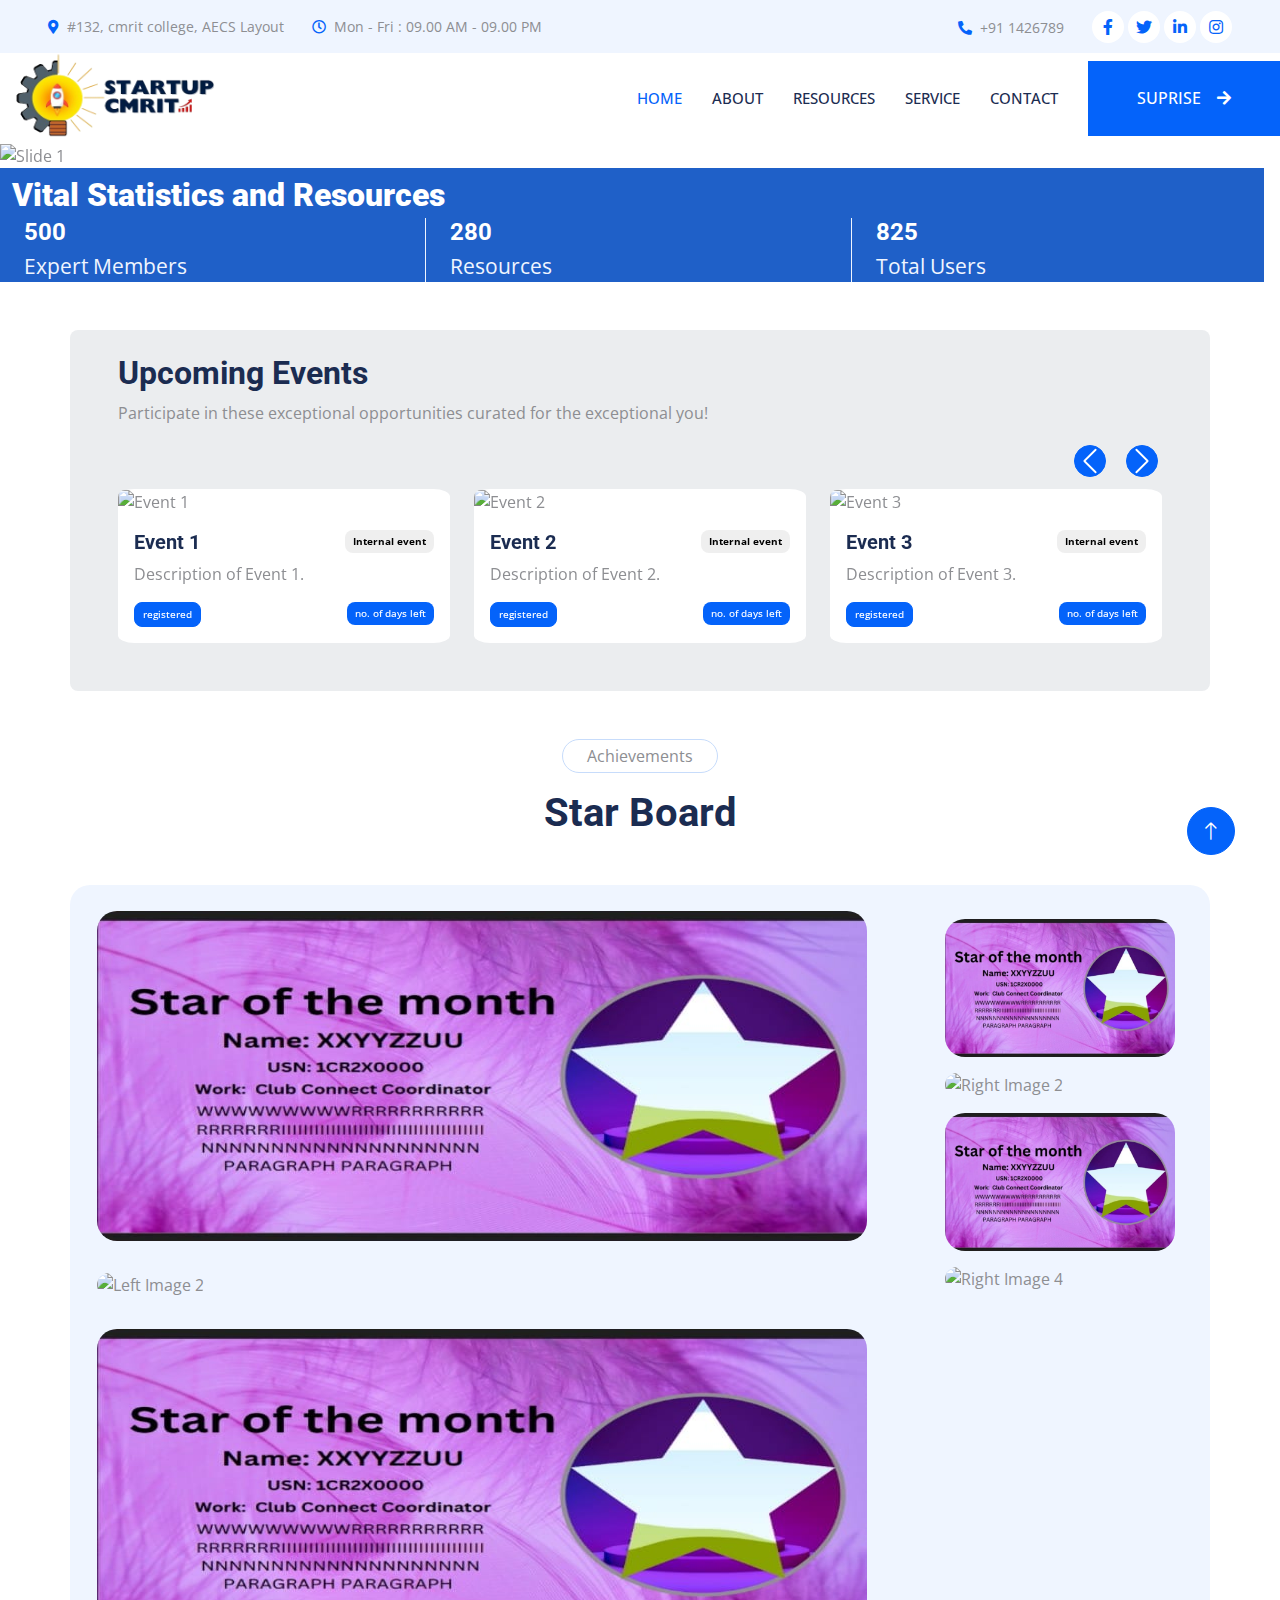
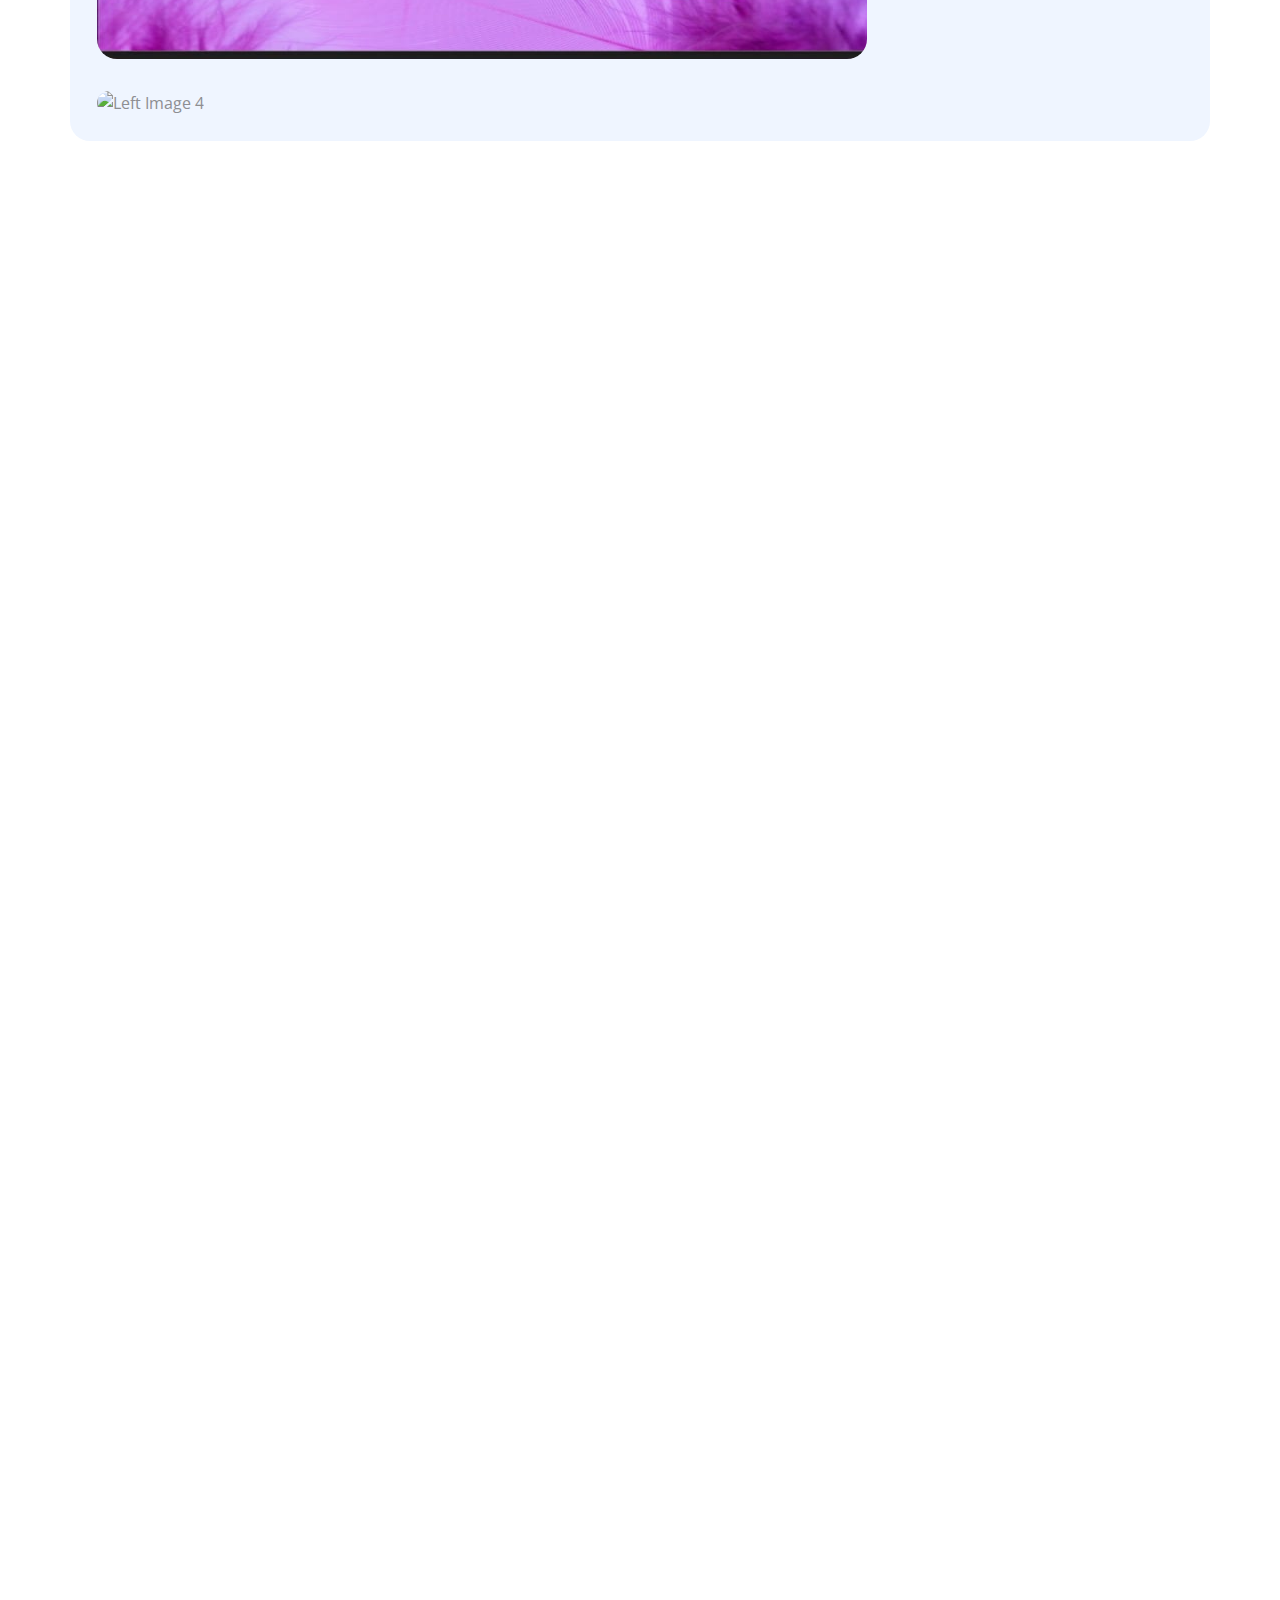
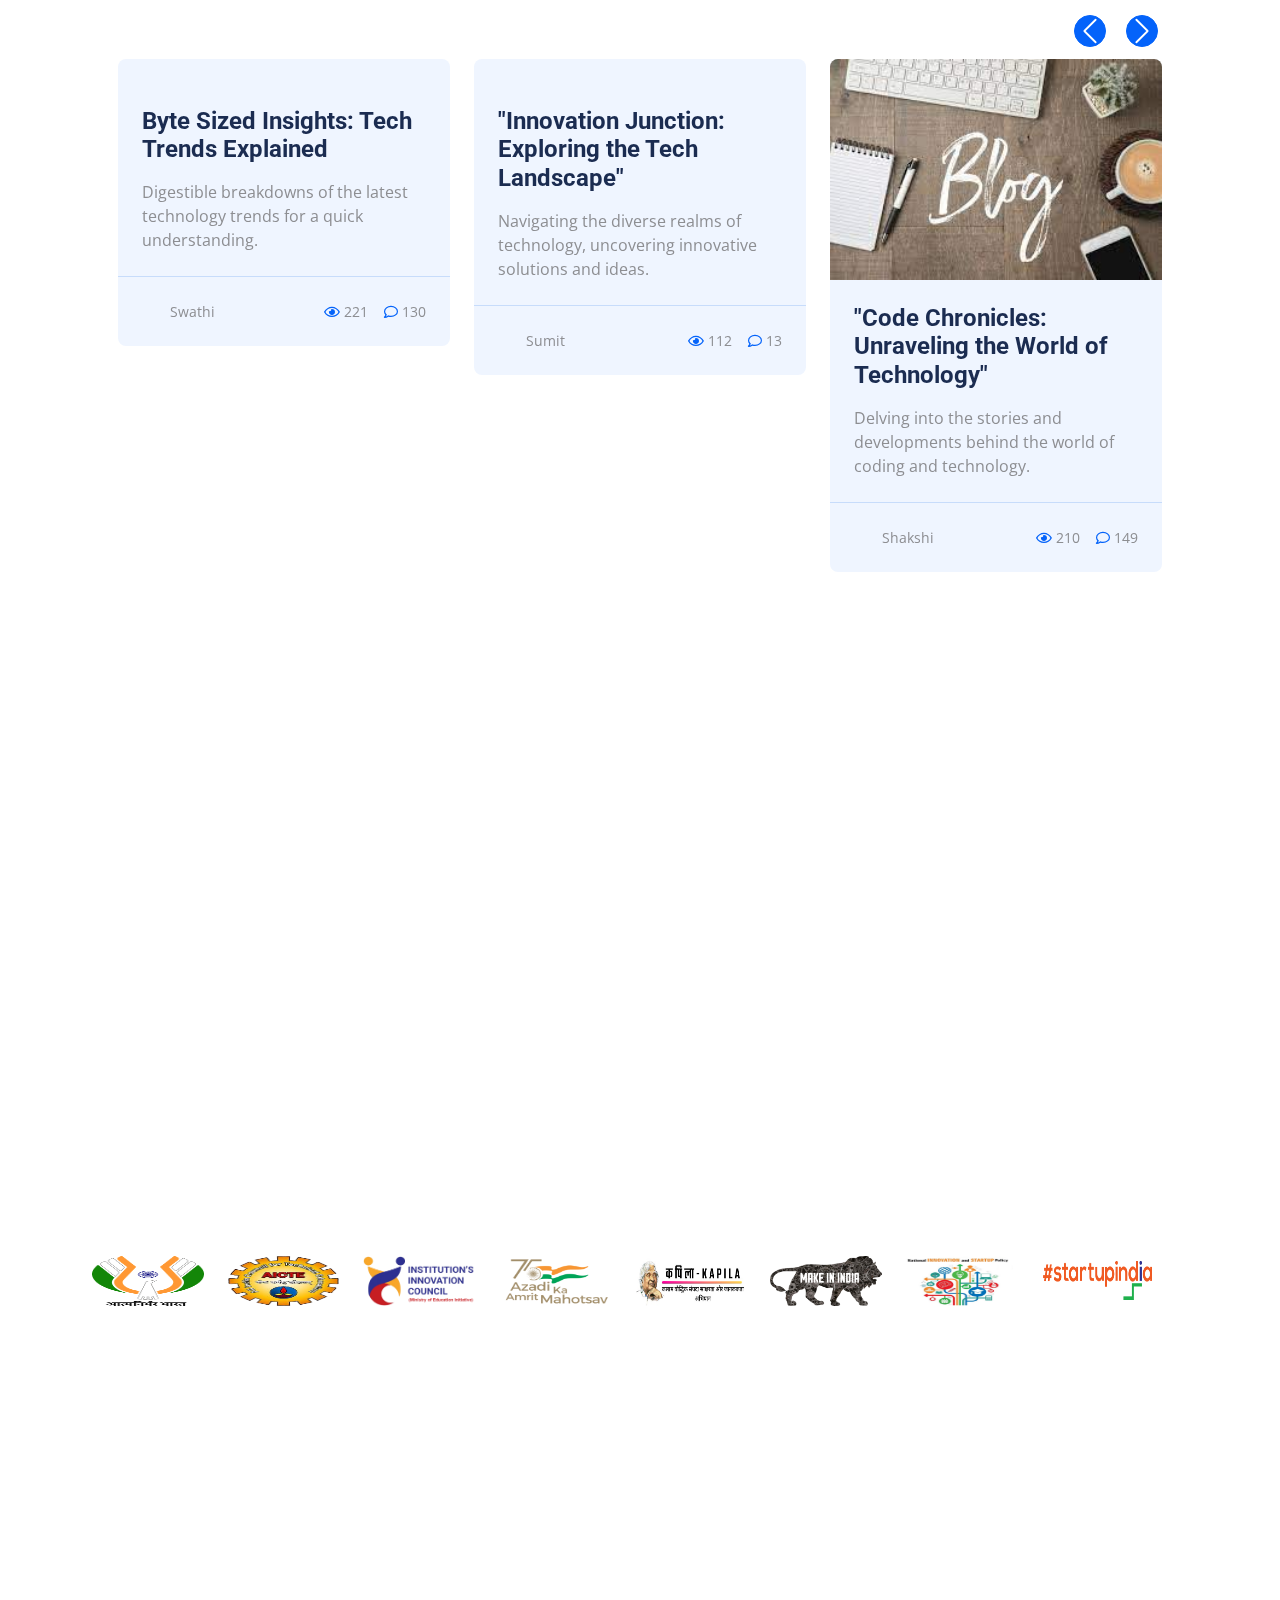
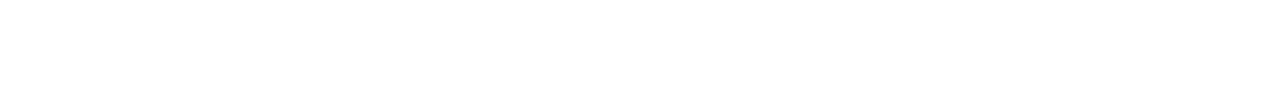
==== index.html @ 03dc23d7 "picturecommit" ====
<!DOCTYPE html>
<html lang="en">
  <head>
    <meta charset="utf-8" />
    <title>Startup Wbsite</title>
    <meta content="width=device-width, initial-scale=1.0" name="viewport" />
    <meta content="" name="keywords" />
    <meta content="" name="description" />

    <!-- Favicon -->
    <link href="img/favicon.ico" rel="icon" />

    <!-- Google Web Fonts -->
    <link rel="preconnect" href="https://fonts.googleapis.com" />
    <link rel="preconnect" href="https://fonts.gstatic.com" crossorigin />
    <link
      href="https://fonts.googleapis.com/css2?family=Open+Sans:wght@400;500&family=Roboto:wght@500;700;900&display=swap"
      rel="stylesheet"
    />

    <!-- Icon Font Stylesheet -->
    <link
      href="https://cdnjs.cloudflare.com/ajax/libs/font-awesome/5.10.0/css/all.min.css"
      rel="stylesheet"
    />
    <link
      href="https://cdn.jsdelivr.net/npm/bootstrap-icons@1.4.1/font/bootstrap-icons.css"
      rel="stylesheet"
    />

    <!-- Libraries Stylesheet -->
    <link href="lib/animate/animate.min.css" rel="stylesheet" />
    <link href="lib/owlcarousel/assets/owl.carousel.min.css" rel="stylesheet" />
    <link
      href="lib/tempusdominus/css/tempusdominus-bootstrap-4.min.css"
      rel="stylesheet"
    />

    <!-- Customized Bootstrap Stylesheet -->
    <link href="css/bootstrap.min.css" rel="stylesheet" />

    <!-- Template Stylesheet -->
    <link href="css/style.css" rel="stylesheet" />
  </head>

  <body>
    <!-- Spinner Start -->
    <div
      id="spinner"
      class="show bg-white position-fixed translate-middle w-100 vh-100 top-50 start-50 d-flex align-items-center justify-content-center"
    >
      <div
        class="spinner-grow text-primary"
        style="width: 3rem; height: 3rem"
        role="status"
      >
        <span class="sr-only">Loading...</span>
      </div>
    </div>
    <!-- Spinner End -->

    <!-- Topbar Start -->
    <div class="container-fluid bg-light p-0 wow fadeIn" data-wow-delay="0.1s">
      <div class="row gx-0 d-none d-lg-flex">
        <div class="col-lg-7 px-5 text-start">
          <div class="h-100 d-inline-flex align-items-center py-3 me-4">
            <small class="fa fa-map-marker-alt text-primary me-2"></small>
            <small>#132, cmrit college, AECS Layout</small>
          </div>
          <div class="h-100 d-inline-flex align-items-center py-3">
            <small class="far fa-clock text-primary me-2"></small>
            <small>Mon - Fri : 09.00 AM - 09.00 PM</small>
          </div>
        </div>
        <div class="col-lg-5 px-5 text-end">
          <div class="h-100 d-inline-flex align-items-center py-3 me-4">
            <small class="fa fa-phone-alt text-primary me-2"></small>
            <small>+91 1426789</small>
          </div>
          <div class="h-100 d-inline-flex align-items-center">
            <a
              class="btn btn-sm-square rounded-circle bg-white text-primary me-1"
              href=""
              ><i class="fab fa-facebook-f"></i
            ></a>
            <a
              class="btn btn-sm-square rounded-circle bg-white text-primary me-1"
              href=""
              ><i class="fab fa-twitter"></i
            ></a>
            <a
              class="btn btn-sm-square rounded-circle bg-white text-primary me-1"
              href=""
              ><i class="fab fa-linkedin-in"></i
            ></a>
            <a
              class="btn btn-sm-square rounded-circle bg-white text-primary me-0"
              href=""
              ><i class="fab fa-instagram"></i
            ></a>
          </div>
        </div>
      </div>
    </div>
    <!-- Topbar End -->

    <!-- Navbar Start -->
    <nav
      class="navbar navbar-expand-lg bg-white navbar-light sticky-top p-0 wow fadeIn"
      data-wow-delay="0.1s"
    >
      <a
        href="index.html"
        class="navbar-brand d-flex align-items-center px-4 px-lg-5 mb-3"
      >
        <h1 class="m-0 text-primary d-flex align-items-center">
          <img
            src="img/logo2.png"
            style="
              width: 240px;
              height: 220px;
              margin-left: -50px;
              margin-top: 20px;
            "
            alt="logo"
          />
        </h1>
      </a>

      <button
        type="button"
        class="navbar-toggler me-4"
        data-bs-toggle="collapse"
        data-bs-target="#navbarCollapse"
        title="navbar"
      >
        <span class="navbar-toggler-icon"></span>
      </button>
      <div class="collapse navbar-collapse" id="navbarCollapse">
        <div class="navbar-nav ms-auto p-4 p-lg-0">
          <a href="index.html" class="nav-item nav-link active">Home</a>
          <a href="about.html" class="nav-item nav-link">About</a>
          <a href="team.html" class="nav-item nav-link">Resources</a>
          <a href="service.html" class="nav-item nav-link">Service</a>

          <a href="contact.html" class="nav-item nav-link">Contact</a>
        </div>
        <a
          href=""
          class="btn btn-primary rounded-0 py-4 px-lg-5 d-none d-lg-block"
          >SUPRISE<i class="fa fa-arrow-right ms-3"></i
        ></a>
      </div>
    </nav>
    <!-- Navbar End -->

    <!-- Header Start -->

    <div
      id="header-carousel"
      class="carousel slide"
      data-bs-ride="carousel"
      data-bs-interval="1500"
    >
      <div class="carousel-inner" style="display: flex">
        <!-- Slide 1 -->
        <div class="carousel-item active">
          <img
            src="https://www.cmrit.ac.in/wp-content/uploads/2021/07/about_overview-1.jpg"
            class="d-block"
            alt="Slide 1"
            style="max-height: 600px; height: auto; width: 100vw"
          />
        </div>

        <!-- Slide 2 -->
        <div class="carousel-item">
          <img
            src="img/header-banner/Asset-2.jpg"
            class="d-block w-100"
            alt="Slide 2"
            style="max-height: 600px; height: auto; width: 100vw; height: auto"
          />
        </div>

        <!-- Slide 3 -->
        <div class="carousel-item">
          <img
            src="https://encrypted-tbn0.gstatic.com/images?q=tbn:ANd9GcQDU1zQP7EClsO3eImn1oFp3n1CivVjSs0x7Q&usqp=CAU"
            class="d-block w-100"
            alt="Slide 3"
            style="max-height: 600px; height: auto; height: auto; width: 100vw"
          />
        </div>
      </div>
    </div>

    <!-- Bootstrap JS (Make sure Bootstrap JS is included) -->
    <script src="https://cdnjs.cloudflare.com/ajax/libs/bootstrap/5.0.2/js/bootstrap.bundle.min.js"></script>

    <div
      class="row flex-row flex-wrap"
      style="background-color: #1f60c8; height: auto; width: 99.7vw"
    >
      <h1 class="display-4 text-white mb-1 mt-2 px-4" style="font-size: 2rem">
        Vital Statistics and Resources
      </h1>
      <div class="col-sm-4">
        <div class="border-light ps-4">
          <h2
            class="text-white mb-1"
            data-toggle="counter-up"
            style="font-size: 1.5rem"
          >
            1428
          </h2>
          <p class="text-light mb-0" style="font-size: 1.3rem">
            Expert Members
          </p>
        </div>
      </div>
      <div class="col-sm-4">
        <div class="border-start border-light ps-4">
          <h2
            class="text-white mb-1"
            data-toggle="counter-up"
            style="font-size: 1.5rem"
          >
            800
          </h2>
          <p class="text-light mb-0" style="font-size: 1.3rem">Resources</p>
        </div>
      </div>
      <div class="col-sm-4">
        <div class="border-start border-light ps-4">
          <h2
            class="text-white mb-1"
            data-toggle="counter-up"
            style="font-size: 1.5rem"
          >
            2356
          </h2>
          <p class="text-light mb-0" style="font-size: 1.3rem">Total Users</p>
        </div>
      </div>
    </div>

    <!-- Header End -->

    <!-- Carousel Start -->

    <!-- Bootstrap JS (Popper.js and jQuery are required for Bootstrap JS) -->

    <!--Upcoming events start small screen-->
    <div
      class="container-xl mt-5 border border-0 px-5 pb-5 pt-4 rounded-3 w-100"
      style="background-color: #ebedef"
      id="eventcarouselsmallscreen"
    >
      <h2>Upcoming Events</h2>
      <p>
        Participate in these exceptional opportunities curated for the
        exceptional you!
      </p>
      <div
        id="eventCarouselsmallscreen"
        class="carousel slide mt-3"
        data-bs-ride="carousel"
      >
        <div class="grid my-2" id="eventcarouselsmallscreenbutton">
          <button
            class="btn btn-primary carousel-control-prev-icon rounded-circle p-1 m-1"
            type="button"
            title="carousel"
            data-bs-target="#eventCarouselsmallscreen"
            data-bs-slide="prev"
          ></button>
          <button
            class="btn btn-primary carousel-control-next-icon rounded-circle p-1 m-1"
            type="button"
            title="carousel"
            data-bs-target="#eventCarouselsmallscreen"
            data-bs-slide="next"
          ></button>
        </div>
        <div class="carousel-inner">
          <!-- Item 1 -->
          <div class="carousel-item active">
            <!-- Event Content for Item 1 -->
            <div class="row">
              <!-- Event 1 -->
              <div class="col-md-4">
                <div class="card-upcoming">
                  <img
                    src="https://www.spec-india.com/wp-content/uploads/2018/05/Startups.png"
                    class="card-img-top"
                    alt="Event 1"
                  />
                  <div class="card-body">
                    <div class="d-flex flex-row justify-content-between">
                      <h5 class="card-title">Event 1</h5>
                      <button
                        type="button"
                        class="btn-sm border border-0 rounded-3"
                        style="
                          font-size: 10px;
                          height: fit-content;
                          width: fit-content;
                          font-weight: bold;
                        "
                      >
                        Internal event
                      </button>
                    </div>
                    <p class="card-text">Description of Event 1.</p>
                    <div class="d-flex flex-row justify-content-between">
                      <button
                        type="button"
                        class="btn btn-primary btn-sm"
                        style="
                          font-size: 10px;
                          height: fit-content;
                          width: fit-content;
                        "
                      >
                        registered
                      </button>
                      <button
                        type="button"
                        class="btn btn-primary btn-sm border border-0 rounded-3"
                        style="
                          font-size: 10px;
                          height: fit-content;
                          width: fit-content;
                        "
                      >
                        no. of days left
                      </button>
                    </div>
                  </div>
                </div>
              </div>
            </div>
          </div>
          <!-- Item 2 -->
          <div class="carousel-item">
            <div class="row">
              <!-- Event 2 -->
              <div class="col-md-4">
                <div class="card-upcoming">
                  <img
                    src="https://www.spec-india.com/wp-content/uploads/2018/05/Startups.png"
                    class="card-img-top"
                    alt="Event 1"
                  />
                  <div class="card-body">
                    <div class="d-flex flex-row justify-content-between">
                      <h5 class="card-title">Event 2</h5>
                      <button
                        type="button"
                        class="btn-sm border border-0 rounded-3"
                        style="
                          font-size: 10px;
                          height: fit-content;
                          width: fit-content;
                          font-weight: bold;
                        "
                      >
                        Internal event
                      </button>
                    </div>
                    <p class="card-text">Description of Event 1.</p>
                    <div class="d-flex flex-row justify-content-between">
                      <button
                        type="button"
                        class="btn btn-primary btn-sm"
                        style="
                          font-size: 10px;
                          height: fit-content;
                          width: fit-content;
                        "
                      >
                        registered
                      </button>
                      <button
                        type="button"
                        class="btn btn-primary btn-sm border border-0 rounded-3"
                        style="
                          font-size: 10px;
                          height: fit-content;
                          width: fit-content;
                        "
                      >
                        no. of days left
                      </button>
                    </div>
                  </div>
                </div>
              </div>
            </div>
          </div>
          <!-- Item 3 -->
          <div class="carousel-item">
            <!-- Event Content for Item 1 -->
            <div class="row">
              <!-- Event 3 -->
              <div class="col-md-4">
                <div class="card-upcoming">
                  <img
                    src="https://www.spec-india.com/wp-content/uploads/2018/05/Startups.png"
                    class="card-img-top"
                    alt="Event 1"
                  />
                  <div class="card-body">
                    <div class="d-flex flex-row justify-content-between">
                      <h5 class="card-title">Event 3</h5>
                      <button
                        type="button"
                        class="btn-sm border border-0 rounded-3"
                        style="
                          font-size: 10px;
                          height: fit-content;
                          width: fit-content;
                          font-weight: bold;
                        "
                      >
                        Internal event
                      </button>
                    </div>
                    <p class="card-text">Description of Event 1.</p>
                    <div class="d-flex flex-row justify-content-between">
                      <button
                        type="button"
                        class="btn btn-primary btn-sm"
                        style="
                          font-size: 10px;
                          height: fit-content;
                          width: fit-content;
                        "
                      >
                        registered
                      </button>
                      <button
                        type="button"
                        class="btn btn-primary btn-sm border border-0 rounded-3"
                        style="
                          font-size: 10px;
                          height: fit-content;
                          width: fit-content;
                        "
                      >
                        no. of days left
                      </button>
                    </div>
                  </div>
                </div>
              </div>
            </div>
          </div>
          <!-- Item 4 -->
          <div class="carousel-item">
            <!-- Event Content for Item 2 -->
            <div class="row">
              <!-- Event 4 -->
              <div class="col-md-4">
                <div class="card-upcoming">
                  <img
                    src="https://www.spec-india.com/wp-content/uploads/2018/05/Startups.png"
                    class="card-img-top"
                    alt="Event 4"
                  />
                  <div class="card-body">
                    <div class="d-flex flex-row justify-content-between">
                      <h5 class="card-title">Event 4</h5>
                      <button
                        type="button"
                        class="btn-sm border border-0 rounded-3"
                        style="
                          font-size: 10px;
                          height: fit-content;
                          width: fit-content;
                          font-weight: bold;
                        "
                      >
                        Internal event
                      </button>
                    </div>
                    <p class="card-text">Description of Event 4.</p>
                    <div class="d-flex flex-row justify-content-between">
                      <button
                        type="button"
                        class="btn btn-primary btn-sm"
                        style="
                          font-size: 10px;
                          height: fit-content;
                          width: fit-content;
                        "
                      >
                        registered
                      </button>
                      <button
                        type="button"
                        class="btn btn-primary btn-sm border border-0 rounded-3"
                        style="
                          font-size: 10px;
                          height: fit-content;
                          width: fit-content;
                        "
                      >
                        no. of days left
                      </button>
                    </div>
                  </div>
                </div>
              </div>
            </div>
          </div>
          <!-- Add more items as needed -->
        </div>
      </div>
    </div>
    <!--Upcoming events start big screen-->
    <div
      class="container-xl mt-5 border border-0 px-5 pb-5 pt-4 rounded-3 w-100"
      style="background-color: #ebedef"
      id="eventcarouselbigscreen"
    >
      <h2>Upcoming Events</h2>
      <p>
        Participate in these exceptional opportunities curated for the
        exceptional you!
      </p>

      <div
        id="eventCarouselbigscreen"
        class="carousel slide mt-3"
        data-bs-ride="carousel"
      >
        <div class="d-grid gap-2 d-md-flex justify-content-md-end my-2">
          <button
            class="btn btn-primary me-md-2 carousel-control-prev-icon rounded-circle p-1 m-1"
            type="button"
            title="carousel"
            data-bs-target="#eventCarouselbigscreen"
            data-bs-slide="prev"
          ></button>
          <button
            class="btn btn-primary carousel-control-next-icon rounded-circle p-1 m-1"
            type="button"
            title="carousel"
            data-bs-target="#eventCarouselbigscreen"
            data-bs-slide="next"
          ></button>
        </div>
        <div class="carousel-inner">
          <!-- Item 1 -->
          <div class="carousel-item active">
            <!-- Event Content for Item 1 -->
            <div class="row">
              <!-- Event 1 -->
              <div class="col-md-4">
                <div class="card-upcoming">
                  <img
                    src="https://www.spec-india.com/wp-content/uploads/2018/05/Startups.png"
                    class="card-img-top"
                    alt="Event 1"
                  />
                  <div class="card-body">
                    <div class="d-flex flex-row justify-content-between">
                      <h5 class="card-title">Event 1</h5>
                      <button
                        type="button"
                        class="btn-sm border border-0 rounded-3"
                        style="
                          font-size: 10px;
                          height: fit-content;
                          width: fit-content;
                          font-weight: bold;
                        "
                      >
                        Internal event
                      </button>
                    </div>
                    <p class="card-text">Description of Event 1.</p>
                    <div class="d-flex flex-row justify-content-between">
                      <button
                        type="button"
                        class="btn btn-primary btn-sm"
                        style="
                          font-size: 10px;
                          height: fit-content;
                          width: fit-content;
                        "
                      >
                        registered
                      </button>
                      <button
                        type="button"
                        class="btn btn-primary btn-sm border border-0 rounded-3"
                        style="
                          font-size: 10px;
                          height: fit-content;
                          width: fit-content;
                        "
                      >
                        no. of days left
                      </button>
                    </div>
                  </div>
                </div>
              </div>
              <!-- Event 2 -->
              <div class="col-md-4">
                <div class="card-upcoming">
                  <img
                    src="https://www.spec-india.com/wp-content/uploads/2018/05/Startups.png"
                    class="card-img-top"
                    alt="Event 2"
                  />
                  <div class="card-body">
                    <div class="d-flex flex-row justify-content-between">
                      <h5 class="card-title">Event 2</h5>
                      <button
                        type="button"
                        class="btn-sm border border-0 rounded-3"
                        style="
                          font-size: 10px;
                          height: fit-content;
                          width: fit-content;
                          font-weight: bold;
                        "
                      >
                        Internal event
                      </button>
                    </div>
                    <p class="card-text">Description of Event 2.</p>
                    <div class="d-flex flex-row justify-content-between">
                      <button
                        type="button"
                        class="btn btn-primary btn-sm"
                        style="
                          font-size: 10px;
                          height: fit-content;
                          width: fit-content;
                        "
                      >
                        registered
                      </button>
                      <button
                        type="button"
                        class="btn btn-primary btn-sm border border-0 rounded-3"
                        style="
                          font-size: 10px;
                          height: fit-content;
                          width: fit-content;
                        "
                      >
                        no. of days left
                      </button>
                    </div>
                  </div>
                </div>
              </div>
              <!-- Event 3 -->
              <div class="col-md-4">
                <div class="card-upcoming">
                  <img
                    src="https://www.spec-india.com/wp-content/uploads/2018/05/Startups.png"
                    class="card-img-top"
                    alt="Event 3"
                  />
                  <div class="card-body">
                    <div class="d-flex flex-row justify-content-between">
                      <h5 class="card-title">Event 3</h5>
                      <button
                        type="button"
                        class="btn-sm border border-0 rounded-3"
                        style="
                          font-size: 10px;
                          height: fit-content;
                          width: fit-content;
                          font-weight: bold;
                        "
                      >
                        Internal event
                      </button>
                    </div>
                    <p class="card-text">Description of Event 3.</p>
                    <div class="d-flex flex-row justify-content-between">
                      <button
                        type="button"
                        class="btn btn-primary btn-sm"
                        style="
                          font-size: 10px;
                          height: fit-content;
                          width: fit-content;
                        "
                      >
                        registered
                      </button>
                      <button
                        type="button"
                        class="btn btn-primary btn-sm border border-0 rounded-3"
                        style="
                          font-size: 10px;
                          height: fit-content;
                          width: fit-content;
                        "
                      >
                        no. of days left
                      </button>
                    </div>
                  </div>
                </div>
              </div>
            </div>
          </div>
          <!-- Item 2 -->
          <div class="carousel-item">
            <!-- Event Content for Item 2 -->
            <div class="row">
              <!-- Event 4 -->
              <div class="col-md-4">
                <div class="card-upcoming">
                  <img
                    src="https://www.spec-india.com/wp-content/uploads/2018/05/Startups.png"
                    class="card-img-top"
                    alt="Event 4"
                  />
                  <div class="card-body">
                    <div class="d-flex flex-row justify-content-between">
                      <h5 class="card-title">Event 4</h5>
                      <button
                        type="button"
                        class="btn-sm border border-0 rounded-3"
                        style="
                          font-size: 10px;
                          height: fit-content;
                          width: fit-content;
                          font-weight: bold;
                        "
                      >
                        Internal event
                      </button>
                    </div>
                    <p class="card-text">Description of Event 4.</p>
                    <div class="d-flex flex-row justify-content-between">
                      <button
                        type="button"
                        class="btn btn-primary btn-sm"
                        style="
                          font-size: 10px;
                          height: fit-content;
                          width: fit-content;
                        "
                      >
                        registered
                      </button>
                      <button
                        type="button"
                        class="btn btn-primary btn-sm border border-0 rounded-3"
                        style="
                          font-size: 10px;
                          height: fit-content;
                          width: fit-content;
                        "
                      >
                        no. of days left
                      </button>
                    </div>
                  </div>
                </div>
              </div>
              <!-- Event 5 -->
              <div class="col-md-4">
                <div class="card-upcoming">
                  <img
                    src="https://www.spec-india.com/wp-content/uploads/2018/05/Startups.png"
                    class="card-img-top"
                    alt="Event 5"
                  />
                  <div class="card-body">
                    <div class="d-flex flex-row justify-content-between">
                      <h5 class="card-title">Event 5</h5>
                      <button
                        type="button"
                        class="btn-sm border border-0 rounded-3"
                        style="
                          font-size: 10px;
                          height: fit-content;
                          width: fit-content;
                          font-weight: bold;
                        "
                      >
                        Internal event
                      </button>
                    </div>
                    <p class="card-text">Description of Event 5.</p>
                    <div class="d-flex flex-row justify-content-between">
                      <button
                        type="button"
                        class="btn btn-primary btn-sm"
                        style="
                          font-size: 10px;
                          height: fit-content;
                          width: fit-content;
                        "
                      >
                        registered
                      </button>
                      <button
                        type="button"
                        class="btn btn-primary btn-sm border border-0 rounded-3"
                        style="
                          font-size: 10px;
                          height: fit-content;
                          width: fit-content;
                        "
                      >
                        no. of days left
                      </button>
                    </div>
                  </div>
                </div>
              </div>
              <!-- Event 6 -->
              <div class="col-md-4">
                <div class="card-upcoming">
                  <img
                    src="https://www.spec-india.com/wp-content/uploads/2018/05/Startups.png"
                    class="card-img-top"
                    alt="Event 6"
                  />
                  <div class="card-body">
                    <div class="d-flex flex-row justify-content-between">
                      <h5 class="card-title">Event 6</h5>
                      <button
                        type="button"
                        class="btn-sm border border-0 rounded-3"
                        style="
                          font-size: 10px;
                          height: fit-content;
                          width: fit-content;
                          font-weight: bold;
                        "
                      >
                        Internal event
                      </button>
                    </div>
                    <p class="card-text">Description of Event 6.</p>
                    <div class="d-flex flex-row justify-content-between">
                      <button
                        type="button"
                        class="btn btn-primary btn-sm"
                        style="
                          font-size: 10px;
                          height: fit-content;
                          width: fit-content;
                        "
                      >
                        registered
                      </button>
                      <button
                        type="button"
                        class="btn btn-primary btn-sm border border-0 rounded-3"
                        style="
                          font-size: 10px;
                          height: fit-content;
                          width: fit-content;
                        "
                      >
                        no. of days left
                      </button>
                    </div>
                  </div>
                </div>
              </div>
            </div>
          </div>
          <!-- Add more items as needed -->
        </div>
      </div>
    </div>
    <!--Upcoming events end-->

    <!--achievment board start-->
    <div
      class="text-center mx-auto mb-5 wow fadeInUp mt-5"
      data-wow-delay="0.1s"
      style="max-width: 600px"
    >
      <p class="d-inline-block border rounded-pill py-1 px-4">Achievements</p>
      <h1>Star Board</h1>
    </div>
    <div class="containerachievent container">
      <div class="left-carousel">
        <!-- Content for the left carousel -->
        <div class="left-images">
          <img
            src="img/starboard.jpeg"
            alt="Left Image 1"
          />
          <img
            src="https://encrypted-tbn0.gstatic.com/images?q=tbn:ANd9GcQ42rhIdk8DeHx4e4hXo4Cccqi2hXpP5hgY5w&usqp=CAU"
            alt="Left Image 2"
          />
          <img
            src="img/starboard.jpeg"
            alt="Left Image 3"
          />
          <img
            src="https://encrypted-tbn0.gstatic.com/images?q=tbn:ANd9GcQ42rhIdk8DeHx4e4hXo4Cccqi2hXpP5hgY5w&usqp=CAU"
            alt="Left Image 4"
          />
          <!-- Add more images or content as needed -->
        </div>
      </div>
      <div class="right-carousel">
        <!-- Content for the right carousel -->
        <div>
          <img
            src="img/starboard.jpeg"
            alt="Right Image 1"
            style="max-width: 230px"
          />
        </div>
        <div>
          <img
            src="https://encrypted-tbn0.gstatic.com/images?q=tbn:ANd9GcQ42rhIdk8DeHx4e4hXo4Cccqi2hXpP5hgY5w&usqp=CAU"
            alt="Right Image 2"
            style="max-width: 230px"
          />
        </div>
        <div>
          <img
            src="img/starboard.jpeg"
            alt="Right Image 3"
            style="max-width: 230px"
          />
        </div>
        <div>
          <img
            src="https://encrypted-tbn0.gstatic.com/images?q=tbn:ANd9GcQ42rhIdk8DeHx4e4hXo4Cccqi2hXpP5hgY5w&usqp=CAU"
            alt="Right Image 4"
            style="max-width: 230px"
          />
        </div>
        <!-- Repeat the above images or add more images -->
      </div>
    </div>
    <!--achievment board end-->

    <!-- Service Start -->
    <div class="container-xxl py-5">
      <div class="container">
        <div
          class="text-center mx-auto mb-5 wow fadeInUp"
          data-wow-delay="0.1s"
          style="max-width: 600px"
        >
          <p class="d-inline-block border rounded-pill py-1 px-4">Services</p>
          <h1>Startup Solutions</h1>
        </div>
        <div class="row g-4">
          <div class="col-lg-4 col-md-6 wow fadeInUp" data-wow-delay="0.1s">
            <div class="service-item bg-light rounded h-100 p-5">
              <div
                class="d-inline-flex align-items-center justify-content-center bg-white rounded-circle mb-4"
                style="width: 65px; height: 65px"
              >
                <i class="fa fa-lightbulb text-primary fs-4"></i>
              </div>
              <h4 class="mb-3">Mindset Cultivation Phase</h4>
              <p class="mb-4">
                "Cultivate an innovation mindset through interactive workshops,
                hackathons, and brainstorming sessions for students. We aim to
                foster an entrepreneurial mindset that highlights creativity,
                adaptability, and forward thinking."
              </p>
              <a class="btn" href="servicepage.html?service=1"
                ><i class="fa fa-plus text-primary me-3"></i>Read More</a
              >
            </div>
          </div>
          <div class="col-lg-4 col-md-6 wow fadeInUp" data-wow-delay="0.3s">
            <div class="service-item bg-light rounded h-100 p-5">
              <div
                class="d-inline-flex align-items-center justify-content-center bg-white rounded-circle mb-4"
                style="width: 65px; height: 65px"
              >
                <i class="fa fa-x-ray text-primary fs-4"></i>
              </div>
              <h4 class="mb-3">Idea Validation Sprint</h4>
              <p class="mb-4">
                "We assist in navigating the entire ideation process, from
                creation to product, through idea validation workshops and
                expert advice from designated mentors."
              </p>
              <a class="btn" href="servicepage.html?service=2"
                ><i class="fa fa-plus text-primary me-3"></i>Read More</a
              >
            </div>
          </div>
          <div class="col-lg-4 col-md-6 wow fadeInUp" data-wow-delay="0.5s">
            <div class="service-item bg-light rounded h-100 p-5">
              <div
                class="d-inline-flex align-items-center justify-content-center bg-white rounded-circle mb-4"
                style="width: 65px; height: 65px"
              >
                <i class="fa fa-brain text-primary fs-4"></i>
              </div>
              <h4 class="mb-3">Grant Acquisition Expedition</h4>
              <p class="mb-4">
                "We provide our expertise in collaborating with government
                agencies to uncover various grant opportunities. We guide
                students in maneuvering through the intricate process of
                securing funding for their innovative establishments."
              </p>
              <a class="btn" href="servicepage.html?service=3"
                ><i class="fa fa-plus text-primary me-3"></i>Read More</a
              >
            </div>
          </div>
          <div class="col-lg-4 col-md-6 wow fadeInUp" data-wow-delay="0.1s">
            <div class="service-item bg-light rounded h-100 p-5">
              <div
                class="d-inline-flex align-items-center justify-content-center bg-white rounded-circle mb-4"
                style="width: 65px; height: 65px"
              >
                <i class="fa fa-business-time text-primary fs-4"></i>
              </div>
              <h4 class="mb-3">Revenue Generation Blueprint</h4>
              <p class="mb-4">
                We aid students in traversing through the complete registration
                process and position them for success as they embark on their
                journey to generate sustainable revenue and growth.
              </p>
              <a class="btn" href="servicepage.html?service=4"
                ><i class="fa fa-plus text-primary me-3"></i>Read More</a
              >
            </div>
          </div>
          <div class="col-lg-4 col-md-6 wow fadeInUp" data-wow-delay="0.3s">
            <div class="service-item bg-light rounded h-100 p-5">
              <div
                class="d-inline-flex align-items-center justify-content-center bg-white rounded-circle mb-4"
                style="width: 65px; height: 65px"
              >
                <i class="fa fa-lightbulb text-primary fs-4"></i>
              </div>
              <h4 class="mb-3">
                Technical support and Go to market acceleration
              </h4>
              <p class="mb-4">
                Provide startups with tools ,strategies ,technical support such
                as softwares , research papers , courses and guidance . with
                proper market entry strategies we would in entering the market .
              </p>
              <a class="btn" href="servicepage.html?service=5"
                ><i class="fa fa-plus text-primary me-3"></i>Read More</a
              >
            </div>
          </div>
          <div class="col-lg-4 col-md-6 wow fadeInUp" data-wow-delay="0.5s">
            <div class="service-item bg-light rounded h-100 p-5">
              <div
                class="d-inline-flex align-items-center justify-content-center bg-white rounded-circle mb-4"
                style="width: 65px; height: 65px"
              >
                <i class="fa fa-vials text-primary fs-4"></i>
              </div>
              <h4 class="mb-3">Social Impact Cultivation</h4>
              <p class="mb-4">
                Drive startups towards a greater purpose beyond profit by
                focusing on solutions to societal, cultural, and environmental
                challenges. Provide guidance in adopting a not-for-profit
                mindset, creating positive change in communities and the world.
              </p>
              <a class="btn" href="servicepage.html?service=6"
                ><i class="fa fa-plus text-primary me-3"></i>Read More</a
              >
            </div>
          </div>
        </div>
      </div>
    </div>
    <!-- Service End -->

    <!-- Blogs Start big scren -->
    <div
      class="text-center mx-auto wow fadeInUp mt-5"
      data-wow-delay="0.1s"
      style="max-width: 600px"
      id="blogbigscreenheading"
    >
      <p class="d-inline-block border rounded-pill py-1 px-4 mt-2">Blogs</p>
      <h1>Blogging</h1>
    </div>
    <div
      class="container-xl border border-0 px-5 rounded-3 w-100"
      style="background-color: white"
      id="blogbigscreen"
    >
      <div
        id="bloggingbigscreen"
        class="carousel slide mt-1"
        data-bs-ride="carousel"
      >
        <div class="d-grid gap-2 d-md-flex justify-content-md-end my-2">
          <button
            class="btn btn-primary me-md-2 carousel-control-prev-icon rounded-circle p-1 m-1"
            type="button"
            title="carousel"
            data-bs-target="#bloggingbigscreen"
            data-bs-slide="prev"
          ></button>
          <button
            class="btn btn-primary carousel-control-next-icon rounded-circle p-1 m-1"
            type="button"
            title="carousel"
            data-bs-target="#bloggingbigscreen"
            data-bs-slide="next"
          ></button>
        </div>
        <div class="carousel-inner">
          <!-- Item 1 -->
          <div class="carousel-item active">
            <!-- Event Content for Item 1 -->
            <div class="row">
              <!-- Event 1 -->
              <div class="col-xl-4 col-lg-6">
                <div class="bg-light rounded overflow-hidden">
                  <img
                    class="img-fluid w-100"
                    src="https://masschallenge.org/wp-content/uploads/2018/11/startup-blogs-follow.jpg"
                    alt=""
                  />
                  <div class="p-4">
                    <a class="h4 d-block mb-3" href="detail.html?blog=1"
                      >Byte Sized Insights: Tech Trends Explained</a
                    >
                    <p class="m-0">
                      Digestible breakdowns of the latest technology trends for
                      a quick understanding.
                    </p>
                  </div>
                  <div class="d-flex justify-content-between border-top p-4">
                    <div class="d-flex align-items-center">
                      <img
                        class="rounded-circle me-2"
                        src="https://masschallenge.org/wp-content/uploads/2018/11/startup-blogs-follow.jpg"
                        width="20"
                        height="15"
                        alt=""
                      />
                      <small>Swathi</small>
                    </div>
                    <div class="d-flex align-items-center">
                      <small class="ms-3"
                        ><i class="far fa-eye text-primary me-1"></i>221</small
                      >
                      <small class="ms-3"
                        ><i class="far fa-comment text-primary me-1"></i
                        >130</small
                      >
                    </div>
                  </div>
                </div>
              </div>
              <!-- Event 2 -->
              <div class="col-xl-4 col-lg-6">
                <div class="bg-light rounded overflow-hidden">
                  <img
                    class="img-fluid w-100"
                    src="https://masschallenge.org/wp-content/uploads/2018/11/startup-blogs-follow.jpg"
                    alt=""
                  />
                  <div class="p-4">
                    <a class="h4 d-block mb-3" href="detail.html?blog=1"
                      >"Innovation Junction: Exploring the Tech Landscape"</a
                    >
                    <p class="m-0">
                      Navigating the diverse realms of technology, uncovering
                      innovative solutions and ideas.
                    </p>
                  </div>
                  <div class="d-flex justify-content-between border-top p-4">
                    <div class="d-flex align-items-center">
                      <img
                        class="rounded-circle me-2"
                        src="https://masschallenge.org/wp-content/uploads/2018/11/startup-blogs-follow.jpg"
                        width="20"
                        height="15"
                        alt=""
                      />
                      <small>Sumit</small>
                    </div>
                    <div class="d-flex align-items-center">
                      <small class="ms-3"
                        ><i class="far fa-eye text-primary me-1"></i>112</small
                      >
                      <small class="ms-3"
                        ><i class="far fa-comment text-primary me-1"></i
                        >13</small
                      >
                    </div>
                  </div>
                </div>
              </div>
              <!-- Event 3 -->
              <div class="col-xl-4 col-lg-6">
                <div class="bg-light rounded overflow-hidden">
                  <img
                    class="img-fluid w-100"
                    src="[data-uri]"
                    alt=""
                  />
                  <div class="p-4">
                    <a class="h4 d-block mb-3" href="detail.html?blog=1"
                      >"Code Chronicles: Unraveling the World of Technology"
                    </a>
                    <p class="m-0">
                      Delving into the stories and developments behind
                      the world of coding and technology.
                    </p>
                  </div>
                  <div class="d-flex justify-content-between border-top p-4">
                    <div class="d-flex align-items-center">
                      <img
                        class="rounded-circle me-2"
                        src="https://masschallenge.org/wp-content/uploads/2018/11/startup-blogs-follow.jpg"
                        width="20"
                        height="15"
                        alt=""
                      />
                      <small>Shakshi</small>
                    </div>
                    <div class="d-flex align-items-center">
                      <small class="ms-3"
                        ><i class="far fa-eye text-primary me-1"></i>210</small
                      >
                      <small class="ms-3"
                        ><i class="far fa-comment text-primary me-1"></i
                        >149</small
                      >
                    </div>
                  </div>
                </div>
              </div>
            </div>
          </div>
          <!-- Item 2 -->
          <div class="carousel-item">
            <!-- Event Content for Item 2 -->
            <div class="row">
              <!-- Event 4 -->
              <div class="col-xl-4 col-lg-6">
                <div class="bg-light rounded overflow-hidden">
                  <img
                    class="img-fluid w-100"
                    src="[data-uri]"
                    alt=""
                  />
                  <div class="p-4">
                    <a class="h4 d-block mb-3" href="detail.html?blog=1"
                      >"Future Forward: Tech Breakthroughs and Beyond"</a
                    >
                    <p class="m-0">
                      Probing into the future with in-depth analysis of
                      groundbreaking tech advancements.
                    </p>
                  </div>
                  <div class="d-flex justify-content-between border-top p-4">
                    <div class="d-flex align-items-center">
                      <img
                        class="rounded-circle me-2"
                        src="https://masschallenge.org/wp-content/uploads/2018/11/startup-blogs-follow.jpg"
                        width="20"
                        height="15"
                        alt=""
                      />
                      <small>John Doe</small>
                    </div>
                    <div class="d-flex align-items-center">
                      <small class="ms-3"
                        ><i class="far fa-eye text-primary me-1"></i>142</small
                      >
                      <small class="ms-3"
                        ><i class="far fa-comment text-primary me-1"></i
                        >130</small
                      >
                    </div>
                  </div>
                </div>
              </div>
              <!-- Event 5 -->
              <div class="col-xl-4 col-lg-6">
                <div class="bg-light rounded overflow-hidden">
                  <img
                    class="img-fluid w-100"
                    src="[data-uri]"
                    alt=""
                  />
                  <div class="p-4">
                    <a class="h4 d-block mb-3" href="detail.html?blog=1"
                      >"Silicon Symphony: A Melody of Technological
                      Advancements"
                    </a>
                    <p class="m-0">
                      Harmonizing the latest technological strides into a
                      cohesive and insightful narrative.
                    </p>
                  </div>
                  <div class="d-flex justify-content-between border-top p-4">
                    <div class="d-flex align-items-center">
                      <img
                        class="rounded-circle me-2"
                        src="https://masschallenge.org/wp-content/uploads/2018/11/startup-blogs-follow.jpg"
                        width="20"
                        height="15"
                        alt=""
                      />
                      <small>John Doe</small>
                    </div>
                    <div class="d-flex align-items-center">
                      <small class="ms-3"
                        ><i class="far fa-eye text-primary me-1"></i>142</small
                      >
                      <small class="ms-3"
                        ><i class="far fa-comment text-primary me-1"></i
                        >130</small
                      >
                    </div>
                  </div>
                </div>
              </div>
              <!-- Event 6 -->
              <div class="col-xl-4 col-lg-6">
                <div class="bg-light rounded overflow-hidden">
                  <img
                    class="img-fluid w-100"
                    src="[data-uri]"
                    alt=""
                  />
                  <div class="p-4">
                    <a class="h4 d-block mb-3" href="detail.html?blog=1"
                      >"Gizmo Gazette: A Deep Dive into the Latest Tech
                      Marvels"</a
                    >
                    <p class="m-0">
                      Plunging into the details of the newest and most
                      fascinating technological marvels in the industry.
                    </p>
                  </div>
                  <div class="d-flex justify-content-between border-top p-4">
                    <div class="d-flex align-items-center">
                      <img
                        class="rounded-circle me-2"
                        src="https://masschallenge.org/wp-content/uploads/2018/11/startup-blogs-follow.jpg"
                        width="20"
                        height="15"
                        alt=""
                      />
                      <small>John Doe</small>
                    </div>
                    <div class="d-flex align-items-center">
                      <small class="ms-3"
                        ><i class="far fa-eye text-primary me-1"></i>142</small
                      >
                      <small class="ms-3"
                        ><i class="far fa-comment text-primary me-1"></i
                        >130</small
                      >
                    </div>
                  </div>
                </div>
              </div>
            </div>
          </div>
          <!-- Add more items as needed -->
        </div>
      </div>
    </div>
    <!-- Blogs Start small scren -->
    <div
      class="text-center mx-auto wow fadeInUp mt-5"
      data-wow-delay="0.1s"
      style="max-width: 600px"
      id="blogsmallscreenheading"
    >
      <p class="d-inline-block border rounded-pill py-1 px-4 mt-2">Blogs</p>
      <h1>Blogging</h1>
    </div>
    <div
      class="container-xl border border-0 px-5 rounded-3 w-100"
      style="background-color: white"
      id="blogsmallscreen"
    >
      <div
        id="bloggingsmallscreen"
        class="carousel slide mt-1"
        data-bs-ride="carousel"
      >
        <div class="grid gap-2 d-md-flex justify-content-md-end my-2">
          <button
            class="btn btn-primary me-md-2 carousel-control-prev-icon rounded-circle p-1 m-1"
            type="button"
            title="carousel"
            data-bs-target="#bloggingsmallscreen"
            data-bs-slide="prev"
          ></button>
          <button
            class="btn btn-primary carousel-control-next-icon rounded-circle p-1 m-1"
            type="button"
            title="carousel"
            data-bs-target="#bloggingsmallscreen"
            data-bs-slide="next"
          ></button>
        </div>
        <div class="carousel-inner">
          <!-- Item 1 -->
          <div class="carousel-item active">
            <!-- Event Content for Item 1 -->
            <div class="row">
              <!-- Event 1 -->
              <div class="col-xl-4 col-lg-6">
                <div class="bg-light rounded overflow-hidden">
                  <img
                    class="img-fluid w-100"
                    src="https://masschallenge.org/wp-content/uploads/2018/11/startup-blogs-follow.jpg"
                    alt=""
                    id="imgblog"
                  />
                  <div class="p-4">
                    <a class="h4 d-block mb-3" href="detail.html?blog=1"
                      >Dolor clita vero elitr sea stet dolor justo diam</a
                    >
                    <p class="m-0">
                      Dolor lorem eos dolor duo et eirmod sea. Dolor sit magna
                      rebum clita rebum dolor stet amet justo
                    </p>
                  </div>
                  <div class="d-flex justify-content-between border-top p-4">
                    <div class="d-flex align-items-center">
                      <img
                        class="rounded-circle me-2"
                        src="https://masschallenge.org/wp-content/uploads/2018/11/startup-blogs-follow.jpg"
                        width="20"
                        height="15"
                        alt=""
                      />
                      <small>John Doe</small>
                    </div>
                    <div class="d-flex align-items-center">
                      <small class="ms-3"
                        ><i class="far fa-eye text-primary me-1"></i>142</small
                      >
                      <small class="ms-3"
                        ><i class="far fa-comment text-primary me-1"></i
                        >130</small
                      >
                    </div>
                  </div>
                </div>
              </div>
            </div>
          </div>
          <!-- Item 2 -->
          <div class="carousel-item">
            <!-- Event Content for Item 2 -->
            <div class="row">
              <!-- Event 2 -->
              <div class="col-xl-4 col-lg-6">
                <div class="bg-light rounded overflow-hidden">
                  <img
                    class="img-fluid w-100"
                    src="https://masschallenge.org/wp-content/uploads/2018/11/startup-blogs-follow.jpg"
                    alt=""
                    id="imgblog"
                  />
                  <div class="p-4">
                    <a class="h4 d-block mb-3" href="detail.html?blog=1"
                      >Dolor clita vero elitr sea stet dolor justo diam</a
                    >
                    <p class="m-0">
                      Dolor lorem eos dolor duo et eirmod sea. Dolor sit magna
                      rebum clita rebum dolor stet amet justo
                    </p>
                  </div>
                  <div class="d-flex justify-content-between border-top p-4">
                    <div class="d-flex align-items-center">
                      <img
                        class="rounded-circle me-2"
                        src="https://masschallenge.org/wp-content/uploads/2018/11/startup-blogs-follow.jpg"
                        width="20"
                        height="15"
                        alt=""
                      />
                      <small>John Doe</small>
                    </div>
                    <div class="d-flex align-items-center">
                      <small class="ms-3"
                        ><i class="far fa-eye text-primary me-1"></i>142</small
                      >
                      <small class="ms-3"
                        ><i class="far fa-comment text-primary me-1"></i
                        >130</small
                      >
                    </div>
                  </div>
                </div>
              </div>
            </div>
          </div>
          <!-- Item 3 -->
          <div class="carousel-item">
            <!-- Event Content for Item 2 -->
            <div class="row">
              <!-- Event 3 -->
              <div class="col-xl-4 col-lg-6">
                <div class="bg-light rounded overflow-hidden">
                  <img
                    class="img-fluid w-100"
                    src="https://masschallenge.org/wp-content/uploads/2018/11/startup-blogs-follow.jpg"
                    alt=""
                    id="imgblog"
                  />
                  <div class="p-4">
                    <a class="h4 d-block mb-3" href="detail.html?blog=1"
                      >Dolor clita vero elitr sea stet dolor justo diam</a
                    >
                    <p class="m-0">
                      Dolor lorem eos dolor duo et eirmod sea. Dolor sit magna
                      rebum clita rebum dolor stet amet justo
                    </p>
                  </div>
                  <div class="d-flex justify-content-between border-top p-4">
                    <div class="d-flex align-items-center">
                      <img
                        class="rounded-circle me-2"
                        src="https://masschallenge.org/wp-content/uploads/2018/11/startup-blogs-follow.jpg"
                        width="20"
                        height="15"
                        alt=""
                      />
                      <small>John Doe</small>
                    </div>
                    <div class="d-flex align-items-center">
                      <small class="ms-3"
                        ><i class="far fa-eye text-primary me-1"></i>142</small
                      >
                      <small class="ms-3"
                        ><i class="far fa-comment text-primary me-1"></i
                        >130</small
                      >
                    </div>
                  </div>
                </div>
              </div>
            </div>
          </div>
          <!-- Item 4 -->
          <div class="carousel-item">
            <!-- Event Content for Item 2 -->
            <div class="row">
              <!-- Event 3 -->
              <div class="col-xl-4 col-lg-6">
                <div class="bg-light rounded overflow-hidden">
                  <img
                    class="img-fluid w-100"
                    src="https://masschallenge.org/wp-content/uploads/2018/11/startup-blogs-follow.jpg"
                    alt=""
                    id="imgblog"
                  />
                  <div class="p-4">
                    <a class="h4 d-block mb-3" href="detail.html?blog=1"
                      >Dolor clita vero elitr sea stet dolor justo diam</a
                    >
                    <p class="m-0">
                      Dolor lorem eos dolor duo et eirmod sea. Dolor sit magna
                      rebum clita rebum dolor stet amet justo
                    </p>
                  </div>
                  <div class="d-flex justify-content-between border-top p-4">
                    <div class="d-flex align-items-center">
                      <img
                        class="rounded-circle me-2"
                        src="https://masschallenge.org/wp-content/uploads/2018/11/startup-blogs-follow.jpg"
                        width="20"
                        height="15"
                        alt=""
                      />
                      <small>John Doe</small>
                    </div>
                    <div class="d-flex align-items-center">
                      <small class="ms-3"
                        ><i class="far fa-eye text-primary me-1"></i>142</small
                      >
                      <small class="ms-3"
                        ><i class="far fa-comment text-primary me-1"></i
                        >130</small
                      >
                    </div>
                  </div>
                </div>
              </div>
            </div>
          </div>
          <!-- Item 5 -->
          <div class="carousel-item">
            <!-- Event Content for Item 2 -->
            <div class="row">
              <!-- Event 3 -->
              <div class="col-xl-4 col-lg-6">
                <div class="bg-light rounded overflow-hidden">
                  <img
                    class="img-fluid w-100"
                    src="https://masschallenge.org/wp-content/uploads/2018/11/startup-blogs-follow.jpg"
                    alt=""
                    id="imgblog"
                  />
                  <div class="p-4">
                    <a class="h4 d-block mb-3" href="detail.html?blog=1"
                      >Dolor clita vero elitr sea stet dolor justo diam</a
                    >
                    <p class="m-0">
                      Dolor lorem eos dolor duo et eirmod sea. Dolor sit magna
                      rebum clita rebum dolor stet amet justo
                    </p>
                  </div>
                  <div class="d-flex justify-content-between border-top p-4">
                    <div class="d-flex align-items-center">
                      <img
                        class="rounded-circle me-2"
                        src="https://masschallenge.org/wp-content/uploads/2018/11/startup-blogs-follow.jpg"
                        width="20"
                        height="15"
                        alt=""
                      />
                      <small>John Doe</small>
                    </div>
                    <div class="d-flex align-items-center">
                      <small class="ms-3"
                        ><i class="far fa-eye text-primary me-1"></i>142</small
                      >
                      <small class="ms-3"
                        ><i class="far fa-comment text-primary me-1"></i
                        >130</small
                      >
                    </div>
                  </div>
                </div>
              </div>
            </div>
          </div>
          <!-- Item 6 -->
          <div class="carousel-item">
            <!-- Event Content for Item 2 -->
            <div class="row">
              <!-- Event 3 -->
              <div class="col-xl-4 col-lg-6">
                <div class="bg-light rounded overflow-hidden">
                  <img
                    class="img-fluid w-100"
                    src="https://masschallenge.org/wp-content/uploads/2018/11/startup-blogs-follow.jpg"
                    alt=""
                    id="imgblog"
                  />
                  <div class="p-4">
                    <a class="h4 d-block mb-3" href="detail.html?blog=1"
                      >Dolor clita vero elitr sea stet dolor justo diam</a
                    >
                    <p class="m-0">
                      Dolor lorem eos dolor duo et eirmod sea. Dolor sit magna
                      rebum clita rebum dolor stet amet justo
                    </p>
                  </div>
                  <div class="d-flex justify-content-between border-top p-4">
                    <div class="d-flex align-items-center">
                      <img
                        class="rounded-circle me-2"
                        src="https://masschallenge.org/wp-content/uploads/2018/11/startup-blogs-follow.jpg"
                        width="20"
                        height="15"
                        alt=""
                      />
                      <small>John Doe</small>
                    </div>
                    <div class="d-flex align-items-center">
                      <small class="ms-3"
                        ><i class="far fa-eye text-primary me-1"></i>142</small
                      >
                      <small class="ms-3"
                        ><i class="far fa-comment text-primary me-1"></i
                        >130</small
                      >
                    </div>
                  </div>
                </div>
              </div>
            </div>
          </div>
          <!-- Add more items as needed -->
        </div>
      </div>
    </div>
    <!-- Blogs End -->

    <!-- Testimonial Start -->
    <div class="container-xxl py-5">
      <div class="container">
        <div
          class="text-center mx-auto mb-5 wow fadeInUp"
          data-wow-delay="0.1s"
          style="max-width: 600px"
        >
          <p class="d-inline-block border rounded-pill py-1 px-4">
            Testimonial
          </p>
          <h1>What Say Our Clients!</h1>
        </div>
        <div
          class="owl-carousel testimonial-carousel wow fadeInUp"
          data-wow-delay="0.1s"
        >
          <div class="testimonial-item text-center">
            <img
              class="img-fluid bg-light rounded-circle p-2 mx-auto mb-4"
              alt="testimonial"
              src="img/testimonial-1.jpg"
              style="width: 100px; height: 100px"
            />
            <div class="testimonial-text rounded text-center p-4">
              <p>
                "Exceptional service – this tech startup truly delivers on its promise of cutting-edge solutions."
              </p>
              <h5 class="mb-1">Mary</h5>
              <span class="fst-italic">Entrepreneur</span>
            </div>
          </div>
          <div class="testimonial-item text-center">
            <img
              class="img-fluid bg-light rounded-circle p-2 mx-auto mb-4"
              alt="testimonial"
              src="img/testimonial-2.jpg"
              style="width: 100px; height: 100px"
            />
            <div class="testimonial-text rounded text-center p-4">
              <p>
                "Impressed by the seamless integration of technology – a game-changer in the industry."
              </p>
              <h5 class="mb-1">John</h5>
              <span class="fst-italic">Entrepreneur</span>
            </div>
          </div>
          <div class="testimonial-item text-center">
            <img
              class="img-fluid bg-light rounded-circle p-2 mx-auto mb-4"
              alt="testimonial"
              src="img/testimonial-3.jpg"
              style="width: 100px; height: 100px"
            />
            <div class="testimonial-text rounded text-center p-4">
              <p>
                "Outstanding support and forward-thinking solutions – a valuable partner for any tech endeavor."
              </p>
              <h5 class="mb-1">Jack</h5>
              <span class="fst-italic">Entrepreneur</span>
            </div>
          </div>
        </div>
      </div>
    </div>
    <!-- Testimonial End -->
    <!-- other logos -->
    <div class="container">
      <div
        class="text-center mx-auto wow fadeInUp mt-5"
        data-wow-delay="0.1s"
        style="max-width: 600px"
        id="blogbigscreenheading"
      >
        <p class="d-inline-block border rounded-pill py-1 px-4 mt-2">
          Inspired by
        </p>
      </div>
      <div class="row align-items-center mt-5">
        <div class="container rounded">
          <div class="slider">
            <div class="logos">
              <img src="img/aatmanirbhar-bharat.png" alt="logo" class="fabs" />
              <img
                src="img\AICTE-removebg-preview.png"
                alt="logo"
                class="fabs"
              />
              <img src="img/iiclogo-MoE (1).png" alt="logo" class="fabs" />
              <img src="img/75.png" alt="logo" class="fabs" />
              <img src="img/kapila-logo.png" alt="logo" class="fabs" />
              <img
                src="img/Make-in-India-Logo-PNG-HD-768x351.png"
                alt="logo"
                class="fabs"
              />
              <img src="img/NISP2.png" alt="logo" class="fabs" />
              <img src="img/Startup India.png" alt="logo" class="fabs" />
            </div>
            <div class="logos">
              <img
                src="img/1_MoE_Innovation Cell.png"
                alt="logo"
                class="fabs"
              />
              <img src="img/3_MEIT Logo.png" alt="logo" class="fabs" />
              <img src="img/4_Digital India.png" alt="logo" class="fabs" />
              <img src="img/5_DPIIT.png" alt="logo" class="fabs" />
              <img
                src="img/6_MeitY Startup Hub-Logo-FINAL_5 1.png"
                alt="logo"
                class="fabs"
              />
              <img
                src="img/2_MHRD_logo__1_-removebg-preview.png"
                alt="logo"
                class="fabs"
              />
              <img src="img/kapila-logo.png" alt="logo" class="fabs" />
              <img
                src="img/Make-in-India-Logo-PNG-HD-768x351.png"
                alt="logo"
                class="fabs"
              />
            </div>
          </div>
        </div>
      </div>
    </div>
    <!-- other logos -->
    <!-- Footer Start -->
    <div
      class="container-fluid bg-dark text-light footer pt-5 mt-5 wow fadeIn"
      data-wow-delay="0.1s"
    >
      <div class="container py-5">
        <div class="row g-5">
          <div class="col-lg-3 col-md-6">
            <h4 class="text-white mb-3">Quick links</h4>
            <a class="btn btn-link" href="about.html">About Us</a>
            <a class="btn btn-link" href="contact.html">Contact Us</a>
            <a class="btn btn-link" href="team.html">Resources</a>
            <a class="btn btn-link" href="service.html">Services</a>
          </div>
          <div class="col-lg-3 col-md-6">
            <h4 class="text-white mb-3">Contact</h4>
            <p class="mb-2">
              <i class="fa fa-map-marker-alt me-3"></i>#132, cmrit college, AECS
              Layout
            </p>
            <p class="mb-2">
              <i class="fa fa-phone-alt me-3"></i>+91 2837676523
            </p>
            <p class="mb-2">
              <i class="fa fa-envelope me-3"></i>info@example.com
            </p>
            <div class="d-flex pt-2">
              <a class="btn btn-outline-light btn-social" href=""
                ><i class="fab fa-twitter"></i
              ></a>
              <a class="btn btn-outline-light btn-social" href=""
                ><i class="fab fa-facebook-f"></i
              ></a>
              <a class="btn btn-outline-light btn-social" href=""
                ><i class="fab fa-youtube"></i
              ></a>
              <a class="btn btn-outline-light btn-social" href=""
                ><i class="fab fa-linkedin-in"></i
              ></a>
            </div>
          </div>
          <div class="col-lg-3 col-md-6">
            <h4 class="text-white mb-3">Gallery</h4>
            <div class="row g-2 pt-2">
              <div class="col-4">
                <img
                  class="img-fluid bg-light p-1"
                  src="img/2_MHRD_logo__1_-removebg-preview.png"
                  alt=""
                />
              </div>
              <div class="col-4">
                <img
                  class="img-fluid bg-light p-1"
                  src="img/4_Digital India.png"
                  alt=""
                />
              </div>
              <div class="col-4">
                <img class="img-fluid bg-light p-1" src="img/75.png" alt="" />
              </div>
              <div class="col-4">
                <img
                  class="img-fluid bg-light p-1"
                  src="img/Make-in-India-Logo-PNG-HD-768x351.png"
                  alt=""
                />
              </div>
              <div class="col-4">
                <img
                  class="img-fluid bg-light p-1"
                  src="img/Startup India.png"
                  alt=""
                />
              </div>
              <div class="col-4">
                <img class="img-fluid bg-light p-1" src="img/msme.png" alt="" />
              </div>
            </div>
          </div>
          <div class="col-lg-3 col-md-6">
            <h4 class="text-white mb-3">Newsletter</h4>
            <p>
              Signup for our monthly updates and be the first to know more about
              us
            </p>
            <div class="position-relative mx-auto" style="max-width: 400px">
              <input
                class="form-control border-primary w-100 py-3 ps-4 pe-5"
                type="text"
                placeholder="Your email"
              />
              <button
                type="button"
                class="btn btn-primary py-2 position-absolute top-0 end-0 mt-2 me-2"
              >
                SignUp
              </button>
            </div>
          </div>
        </div>
      </div>
    </div>
    <!-- Footer End -->

    <!-- Back to Top -->
    <a
      href="#"
      class="btn btn-lg btn-primary btn-lg-square rounded-circle back-to-top"
      ><i class="bi bi-arrow-up"></i
    ></a>

    <!-- JavaScript Libraries -->
    <script src="https://cdn.jsdelivr.net/npm/bootstrap@5.3.0/dist/js/bootstrap.bundle.min.js"></script>
    <script src="https://code.jquery.com/jquery-3.6.0.min.js"></script>
    <script src="lib/owlcarousel/owl.carousel.min.js"></script>
    <script src="https://cdnjs.cloudflare.com/ajax/libs/slick-carousel/1.8.1/slick.min.js"></script>
    <script src="lib/wow/wow.min.js"></script>
    <script src="lib/easing/easing.min.js"></script>
    <script src="lib/waypoints/waypoints.min.js"></script>
    <script src="lib/counterup/counterup.min.js"></script>
    <script src="lib/tempusdominus/js/moment.min.js"></script>
    <script src="lib/tempusdominus/js/moment-timezone.min.js"></script>
    <script src="lib/tempusdominus/js/tempusdominus-bootstrap-4.min.js"></script>
    <script src="js/main.js"></script>
    <script>
      $(document).ready(function () {
        // Initialize the left carousel
        $(".left-images").slick({
          slidesToShow: 1,
          slidesToScroll: 1,
          arrows: false,
          fade: true,
          asNavFor: ".right-carousel",
          autoplay: true,
          autoplaySpeed: 1000, // Adjust the autoplay speed as needed
          // Your left carousel settings
        });

        // Initialize the right carousel
        // Initialize the right carousel
        $(".right-carousel").slick({
          slidesToShow: 1,
          slidesToScroll: 1,
          vertical: true,
          verticalSwiping: true,
          asNavFor: ".left-images",
          autoplay: true,
          autoplaySpeed: 1000, // Adjust the autoplay speed as needed
          infinite: true, // Create a continuous loop
          focusOnSelect: true,
          verticalSwiping: true, // Enable vertical swiping for a smooth loop
          responsive: [
            {
              breakpoint: 768,
              settings: {
                // If the next slide + visible slides is greater than the total slides, reset to the first slide
                slidesToShow: 3,
              },
            },
            {
              breakpoint: 480,
              settings: {
                slidesToShow: 2,
              },
            },
          ],
          onBeforeChange: function (event, slick, currentSlide, nextSlide) {
            var visibleSlides = slick.options.slidesToShow;
            var slideCount = slick.slideCount;
          },
          // Your right carousel settings for vertical scrolling
          // Add more settings as needed
        });
      });
    </script>
    <script>
      // Smooth sliding for the logo slider
      let currentSlide = 0;

      const logoSlider = document.getElementById("logo-slider");
      const carouselInner = document.querySelector(".carousel-inner");

      logoSlider.addEventListener("slide.bs.carousel", (e) => {
        const direction = e.direction === "left" ? 1 : -1;
        currentSlide += direction;
        carouselInner.style.transform = `translateX(${
          -currentSlide * 33.33
        }%)`; /* Adjust the percentage based on the number of logos you want to display */
      });
    </script>
  </body>
</html>
---- css/style.css ----
/********** Template CSS **********/
:root {
  --primary: #0463fa;
  --light: #eff5ff;
  --dark: #1b2c51;
}

.fw-medium {
  font-weight: 500 !important;
}

.fw-bold {
  font-weight: 700 !important;
}

.fw-black {
  font-weight: 900 !important;
}

.back-to-top {
  position: fixed;
  display: none;
  right: 45px;
  bottom: 45px;
  z-index: 99;
}

/*** Spinner ***/
#spinner {
  opacity: 0;
  visibility: hidden;
  transition: opacity 0.5s ease-out, visibility 0s linear 0.5s;
  z-index: 99999;
}

#spinner.show {
  transition: opacity 0.5s ease-out, visibility 0s linear 0s;
  visibility: visible;
  opacity: 1;
}

/*** Button ***/
.btn {
  font-weight: 500;
  transition: 0.5s;
}

.btn.btn-primary,
.btn.btn-secondary {
  color: #ffffff;
}

.btn-square {
  width: 38px;
  height: 38px;
}

.btn-sm-square {
  width: 32px;
  height: 32px;
}

.btn-lg-square {
  width: 48px;
  height: 48px;
}

.btn-square,
.btn-sm-square,
.btn-lg-square {
  padding: 0;
  display: flex;
  align-items: center;
  justify-content: center;
  font-weight: normal;
}

/*** Navbar ***/
.navbar .dropdown-toggle::after {
  border: none;
  content: "\f107";
  font-family: "Font Awesome 5 Free";
  font-weight: 900;
  vertical-align: middle;
  margin-left: 8px;
}

.navbar .navbar-nav .nav-link {
  margin-right: 30px;
  padding: 25px 0;
  color: #ffffff;
  font-size: 15px;
  font-weight: 500;
  text-transform: uppercase;
  outline: none;
}

.navbar .navbar-nav .nav-link:hover,
.navbar .navbar-nav .nav-link.active {
  color: var(--primary);
}

@media (max-width: 991.98px) {
  .navbar .navbar-nav .nav-link {
    margin-right: 0;
    padding: 10px 0;
  }

  .navbar .navbar-nav {
    border-top: 1px solid #eeeeee;
  }
}

.navbar .navbar-brand,
.navbar a.btn {
  height: 75px;
}

.navbar .navbar-nav .nav-link {
  color: var(--dark);
  font-weight: 500;
}

.navbar.sticky-top {
  top: -100px;
  transition: 0.5s;
}

@media (min-width: 992px) {
  .navbar .nav-item .dropdown-menu {
    display: block;
    border: none;
    margin-top: 0;
    top: 150%;
    opacity: 0;
    visibility: hidden;
    transition: 0.5s;
  }

  .navbar .nav-item:hover .dropdown-menu {
    top: 100%;
    visibility: visible;
    transition: 0.5s;
    opacity: 1;
  }
}

/*** Header ***/

/* text on carousel that is neurology cardiology */
.header-carousel .owl-carousel-text {
  position: absolute;
  width: 100%;
  height: 50%;
  padding: 3rem;
  top: 0;
  left: 0;
  display: flex;
  align-items: center;
  justify-content: center;
  text-shadow: 0 0 30px rgba(0, 0, 0, 0.1);
}

/* arrow marks for carousel */
.header-carousel .owl-nav {
  position: absolute;
  width: 200px;
  height: 15px;
  bottom: 30px;
  left: 50%;
  transform: translateX(-50%);
  display: flex;
  justify-content: space-between;
}

.header-carousel .owl-nav .owl-prev,
.header-carousel .owl-nav .owl-next {
  width: 45px;
  height: 45px;
  display: flex;
  align-items: center;
  justify-content: center;
  color: #ffffff;
  background: transparent;
  border: 1px solid #ffffff;
  border-radius: 45px;
  font-size: 22px;
  transition: 0.5s;
}

.header-carousel .owl-nav .owl-prev:hover,
.header-carousel .owl-nav .owl-next:hover {
  background: var(--primary);
  border-color: var(--primary);
}

.header-carousel .owl-dots {
  position: absolute;
  height: 45px;
  bottom: 30px;
  left: 50%;
  transform: translateX(-50%);
  display: flex;
  align-items: center;
  justify-content: center;
}

.header-carousel .owl-dot {
  position: relative;
  display: inline-block;
  margin: 0 5px;
  width: 15px;
  height: 15px;
  background: transparent;
  border: 1px solid #ffffff;
  border-radius: 15px;
  transition: 0.5s;
}

.header-carousel .owl-dot::after {
  position: absolute;
  content: "";
  width: 5px;
  height: 5px;
  top: 4px;
  left: 4px;
  background: #ffffff;
  border-radius: 5px;
}

.header-carousel .owl-dot.active {
  background: var(--primary);
  border-color: var(--primary);
}

.page-header {
  background: url(/img/header-banner/Startups_746x419.jpg) top center no-repeat;
  background-size: cover;
  text-shadow: 0 0 30px rgba(0, 0, 0, 0.1);
}

.breadcrumb-item + .breadcrumb-item::before {
  color: var(--light);
}

/*** Service ***/
.service-item {
  transition: 0.5s;
  background-color: #969ba3;
}

.service-item:hover {
  margin-top: -10px;
  box-shadow: 0 0.5rem 1.5rem #0463fa;
  background-color: #0463fa;
}

.service-item .btn {
  width: 40px;
  height: 40px;
  display: inline-flex;
  align-items: center;
  background: #ffffff;
  border-radius: 40px;
  white-space: nowrap;
  overflow: hidden;
  transition: 0.5s;
}

.service-item:hover .btn {
  width: 140px;
}

/*** Feature ***/
@media (min-width: 992px) {
  .container.feature {
    max-width: 100% !important;
  }

  .feature-text {
    padding-left: calc(((100% - 960px) / 2) + 0.75rem);
  }
}

@media (min-width: 1200px) {
  .feature-text {
    padding-left: calc(((100% - 1140px) / 2) + 0.75rem);
  }
}

@media (min-width: 1400px) {
  .feature-text {
    padding-left: calc(((100% - 1320px) / 2) + 0.75rem);
  }
}

/* ... (previous code) ... */

/* Vision and Mission Section Styling */

.bodycard {
  display: flex;
  justify-content: center;
}

.deck {
  display: flex;
}

.card-space:hover .cardvision {
  transform: rotateY(-180deg);
}

.cardvision {
  text-align: center;
  border-radius: 10px;
  height: 10rem;
  width: 50vw; /* Set a fixed width */
  margin: 5px auto; /* Center the card and remove margin on the sides */
  position: relative;
  transform-style: preserve-3d;
  transition: all 0.5s ease;
}

.cardvision .missionVision {
  margin-top: 5px;
  color: white;
}

.cardvision .missionvisionstatement {
  margin-top: 0;
  color: white;
}

.face {
  border-radius: 10px;
  box-shadow: 4px 4px 7px rgba(0, 0, 0, 0.1);
  background-color: #0463fa;
  padding: 20px;
  height: 100%;
  width: 100%;
  backface-visibility: hidden;
  position: absolute;
  top: 0;
  left: 0;
}

.face .missionVision {
  padding: 0;
}

.face.front {
  text-align: center;
  width: 100%;
  transform: rotateY(0deg);
}

.face.back {
  transform: rotateY(180deg);
}

/* mission */
.bodycardmission {
  display: flex;
  justify-content: center;
}

.deckmission {
  display: flex;
}

.cardmission-space:hover .cardmission {
  transform: rotateY(-180deg);
}

.cardmission {
  text-align: center;
  border-radius: 10px;
  height: 15rem;
  width: 20vw; /* Set a fixed width */
  margin: 5px 10px; /* Center the card and remove margin on the sides */
  position: relative;
  transform-style: preserve-3d;
  transition: all 0.5s ease;
}

.cardmission .missionVision {
  margin-top: 5px;
  color: white;
}

.cardmission .missionvisionstatement {
  margin-top: 0;
  color: white;
}

.facemission {
  border-radius: 10px;
  box-shadow: 4px 4px 7px rgba(0, 0, 0, 0.1);
  background-color: #0463fa;
  padding: 20px;
  height: 100%;
  width: 100%;
  backface-visibility: hidden;
  position: absolute;
  top: 0;
  left: 0;
}

.facemission .missionVision {
  padding: 0;
}

.facemission.front {
  text-align: center;
  width: 100%;
  transform: rotateY(0deg);
}

.facemission.back {
  transform: rotateY(180deg);
}

/*** Team ***/
.team-item img {
  position: relative;
  top: 0;
  transition: 0.5s;
}

.team-item:hover img {
  top: -30px;
}

.team-item .team-text {
  position: relative;
  height: 100px;
  transition: 0.5s;
}

.team-item:hover .team-text {
  margin-top: -60px;
  height: 160px;
}

.team-item .team-text .team-social {
  opacity: 0;
  transition: 0.5s;
}

.team-item:hover .team-text .team-social {
  opacity: 1;
}

.team-item .team-social .btn {
  display: inline-flex;
  color: var(--primary);
  background: #ffffff;
  border-radius: 40px;
}

.team-item .team-social .btn:hover {
  color: #ffffff;
  background: var(--primary);
}

/*** Appointment ***/
.bootstrap-datetimepicker-widget.bottom {
  top: auto !important;
}

.bootstrap-datetimepicker-widget .table * {
  border-bottom-width: 0px;
}

.bootstrap-datetimepicker-widget .table th {
  font-weight: 500;
}

.bootstrap-datetimepicker-widget.dropdown-menu {
  padding: 10px;
  border-radius: 2px;
}

.bootstrap-datetimepicker-widget table td.active,
.bootstrap-datetimepicker-widget table td.active:hover {
  background: var(--primary);
}

.bootstrap-datetimepicker-widget table td.today::before {
  border-bottom-color: var(--primary);
}

/*** Testimonial ***/
.testimonial-carousel::before {
  position: absolute;
  content: "";
  top: 0;
  left: 0;
  height: 100%;
  width: 0;
  background: linear-gradient(
    to right,
    rgba(255, 255, 255, 1) 0%,
    rgba(255, 255, 255, 0) 100%
  );
  z-index: 1;
}

.testimonial-carousel::after {
  position: absolute;
  content: "";
  top: 0;
  right: 0;
  height: 100%;
  width: 0;
  background: linear-gradient(
    to left,
    rgba(255, 255, 255, 1) 0%,
    rgba(255, 255, 255, 0) 100%
  );
  z-index: 1;
}

@media (min-width: 768px) {
  .testimonial-carousel::before,
  .testimonial-carousel::after {
    width: 200px;
  }
}

@media (min-width: 992px) {
  .testimonial-carousel::before,
  .testimonial-carousel::after {
    width: 300px;
  }
}

.testimonial-carousel .owl-item .testimonial-text {
  background: var(--light);
  transform: scale(0.8);
  transition: 0.5s;
}

.testimonial-carousel .owl-item.center .testimonial-text {
  background: var(--primary);
  transform: scale(1);
}

.testimonial-carousel .owl-item .testimonial-text *,
.testimonial-carousel .owl-item .testimonial-item img {
  transition: 0.5s;
}

.testimonial-carousel .owl-item.center .testimonial-text * {
  color: var(--light) !important;
}

.testimonial-carousel .owl-item.center .testimonial-item img {
  background: var(--primary) !important;
}

.testimonial-carousel .owl-nav {
  position: absolute;
  width: 350px;
  top: 15px;
  left: 50%;
  transform: translateX(-50%);
  display: flex;
  justify-content: space-between;
  opacity: 0;
  transition: 0.5s;
  z-index: 1;
}

.testimonial-carousel:hover .owl-nav {
  width: 300px;
  opacity: 1;
}

.testimonial-carousel .owl-nav .owl-prev,
.testimonial-carousel .owl-nav .owl-next {
  position: relative;
  color: var(--primary);
  font-size: 45px;
  transition: 0.5s;
}

.testimonial-carousel .owl-nav .owl-prev:hover,
.testimonial-carousel .owl-nav .owl-next:hover {
  color: var(--dark);
}

/*** Footer ***/
.footer .btn.btn-social {
  margin-right: 5px;
  width: 35px;
  height: 35px;
  display: flex;
  align-items: center;
  justify-content: center;
  color: var(--light);
  border: 1px solid #ffffff;
  transition: 0.3s;
}

.footer .btn.btn-social:hover {
  color: var(--primary);
}

.footer .btn.btn-link {
  display: block;
  margin-bottom: 5px;
  padding: 0;
  text-align: left;
  color: #ffffff;
  font-size: 15px;
  font-weight: normal;
  text-transform: capitalize;
  transition: 0.3s;
}

.footer .btn.btn-link::before {
  position: relative;
  content: "\f105";
  font-family: "Font Awesome 5 Free";
  font-weight: 900;
  margin-right: 10px;
}

.footer .btn.btn-link:hover {
  color: var(--primary);
  letter-spacing: 1px;
  box-shadow: none;
}

.footer .copyright {
  padding: 25px 0;
  font-size: 15px;
  border-top: 1px solid rgba(256, 256, 256, 0.1);
}

.footer .copyright a {
  color: var(--light);
}

.footer .copyright a:hover {
  color: var(--primary);
}

#services-cardiology :hover {
  background-color: #0463fa;
}

.booking {
  background: linear-gradient(rgba(15, 23, 43, 0.7), rgba(15, 23, 43, 0.7)),
    url(https://cdn.pixabay.com/photo/2015/04/23/22/00/tree-736885_1280.jpg);
  background-position: center center;
  background-repeat: no-repeat;
  background-size: cover;
}

.rbd-review-slider .rbd-preloader {
  width: 36px;
  height: 36px;
  margin: 0 auto;
}

.rbd-review-slider .rbd-review.rbd-prev {
  transform: translate3d(-100px, 0, -50px);
  display: inline-block;
}

.rbd-review-slider .rbd-review.rbd-next {
  transform: translate3d(100px, 0, -50px);
  display: inline-block;
}

.rbd-review-slider .rbd-review.rbd-curr {
  z-index: 10;
  transform: translate3d(0, 0, 0) scale(1);
  opacity: 1;
  display: inline-block;
}

.rbd-review-slider .rbd-review {
  padding: 20px 30px;
  font-size: 18px;
  line-height: 1.612;
  border-radius: 4px;
  box-shadow: 0 10px 30px -8px rgba(0, 0, 0, 0.5);
  display: none;
  vertical-align: top;
  transition: opacity 0.35s ease-out, transform 0.35s ease-out;
  opacity: 1;
  position: absolute;
  left: 0;
  right: 0;
  margin: 0 auto;
  overflow: hidden;
  opacity: 0;
  background: #fff;
  max-width: 900px;
}

.rbd-review-slider .rbd-review.rbd-first {
  display: block;
}

.rbd-review-slider .rbd-heading {
  margin-top: 0;
  margin-bottom: 10px;
}

.rbd-review-slider svg {
  fill: #ffbb58;
  width: 24px;
  margin-right: 1px;
}

.rbd-review-slider .rbd-review-meta {
  font-size: 12px;
  color: #565656;
  margin-top: 12px;
  text-align: center;
}

.rbd-review-slider .rbd-gravatar {
  border-radius: 10%;
  width: 100px;
  float: left;
  margin-right: 15px;
  border: 6px solid transparent;
  box-shadow: 0 3px 12px -2px rgba(0, 0, 0, 0.35);
}

.rbd-footing {
  margin: 20px 0 0;
  text-align: center;
}

@keyframes round {
  25% {
    opacity: 1;
  }
  40% {
    opacity: 0;
  }
}

/* software */
.software-item {
  transition: 0.5s;
  /* background-color: #0463FA; */
}

.software-item:hover {
  margin-top: -10px;
  box-shadow: 0 0.5rem 1.5rem rgb(157, 157, 181);
  /* background-color: #0463FA; */
}

.software-item .btn {
  width: 40px;
  height: 40px;
  display: inline-flex;
  align-items: center;
  border-radius: 40px;
  white-space: nowrap;
  overflow: hidden;
  transition: 0.5s;
}

.software-item:hover .btn {
  width: 140px;
}
.card-upcoming {
  background-color: white;
  border-radius: 5%;
}
/* logo carousel above footer */
.container {
  overflow: hidden;
}

.slider {
  animation: slidein 30s linear infinite;
  white-space: nowrap;
}

.logos {
  width: 100%;
  display: inline-block;
  margin: 0px 0;
  padding: 0;
}

.fabs {
  width: calc(100% / 10); /* Set to auto to maintain original image width */
  height: 50px; /* Adjust the height as needed */
  margin: 0 10px; /* Adjust margin as needed for spacing between images */
  animation: fade-in 0.5s cubic-bezier(0.455, 0.03, 0.515, 0.955) forwards;
}

@keyframes slidein {
  from {
    transform: translate3d(0, 0, 0);
  }
  to {
    transform: translate3d(-100%, 0, 0);
  }
}

@keyframes fade-in {
  0% {
    opacity: 0;
  }
  100% {
    opacity: 1;
  }
}

/* achievment board */
.containerachievent {
  display: flex;
  flex-wrap: wrap;
  width: 100%;
  height: fit-content;
  margin-top: 3rem;
  max-width: auto;
  position: relative;
  box-sizing: border-box;
  background-color: #eff5ff;
  padding: 10px;
  justify-content: space-evenly;
  border-radius: 20px;
}

.left-carousel {
  width: 75%;
}

.right-carousel {
  height: auto;
  overflow-y: hidden;
  margin: 1rem;
}

.right-carousel img {
  border-radius: 20px;
  margin: 0.5rem;
}

.left-images img {
  height: auto;
  border-radius: 20px;
  margin: 1rem;
  aspect-ratio: 21/9;
}
.slick-prev.slick-arrow {
  visibility: hidden;
}
.slick-next.slick-arrow {
  visibility: hidden;
}
/* document arrow in resources */
.softwarearrow {
  position: absolute;
  top: 50%;
  transform: translateY(-50%);
  font-size: 24px;
  cursor: pointer;
  z-index: 1;
  color: rgb(0, 0, 0);
}

.softwareleft-arrow {
  left: 10px;
}

.softwareright-arrow {
  right: 10px;
}

/* document carousel control */
.carousel-controls {
  text-align: center;
  margin-top: 5px;
  margin-bottom: 5px;
}

.carousel-controls button {
  margin: 0 10px;
  padding: 5px 10px;
  cursor: pointer;
  background-color: #007bff;
  color: #fff;
  border: none;
  border-radius: 100%;
  font-size: 14px;
}

.carousel-controls button:hover {
  background-color: #0056b3;
}

/* Style for contact cards */
.cardcontact {
  border: 1px solid #e9ecef;
  border-radius: 8px;
  margin-bottom: 20px;
  transition: all 0.3s ease-in-out;
}

.cardcontact:hover {
  box-shadow: 0 4px 10px rgba(0, 0, 0, 0.1);
  transform: translateY(-5px);
}

.cardcontact-img-top {
  border-top-left-radius: 8px;
  border-top-right-radius: 8px;
  height: 350px;
  object-fit: cover;
  width: 100%;
}


.cardcontact-body {
  padding: 20px;
}

.cardcontact-title {
  font-size: 1.25rem;
  margin-bottom: 0.75rem;
}

.cardcontact-text {
  color: #6c757d;
  font-size: 0.875rem;
  margin-bottom: 0;
}


@media only screen and (max-width: 500px) {
  /* media query for home page */
  /* event carousel */
  .containerachievent {
    display: flex;
    align-items: center;
    flex-flow: column wrap;
    flex-basis: fit-content;
    height: min-content;
    padding: 0;
    margin: 0;
  }

  .left-carousel {
    width: 100vw;
    margin: 0;
    height: auto;
    margin-left: -30px;
  }

  .right-carousel {
    transform: rotate(90deg); /* Keep the rotation */
    height: auto;
    width: 100%; /* Make it take full width */
    margin-top: 1rem; /* Add margin to separate from the left carousel */
    display: flex;
    flex-wrap: wrap;
    margin-bottom: -160px;
  }

  .right-carousel img {
    transform: rotate(270deg); /* Keep the rotation */
    width: calc(50% - 1rem); /* Adjust width as needed, considering margin */
    height: auto; /* Adjust height as needed */
    margin: 0.5rem;
    margin-top: 2.3rem;
  }
  #eventcarouselsmallscreen {
    display: grid;
    flex-direction: column;
  }
  #eventcarouselsmallscreenbutton {
    justify-content: end;
  }
  #eventcarouselbigscreen {
    display: none;
  }
  /* blog carousel */
  #blogsmallscreen {
    display: flex;
  }
  #blogsmallscreenheading {
    display: block;
  }
  #blogbigscreen {
    display: none;
  }
  #blogbigscreenheading {
    display: none;
  }

  /* media query for resource page */
  /* media query for resource page */
  /* youtube video */
  #youtubesmallscreen {
    display: flex;
  }
  #youtubesmallscreen .carousel-inner {
    margin-right: 0;
    margin-left: -3.5rem;
    width: 100vw;
    overflow-x: scroll;
  }
  #youtubebigscreen {
    display: none;
  }
  /* document */
  #documentbigscreen {
    display: flex;
    position: relative;
  }
  .rbd-core-ui {
    margin-bottom: 20px; /* Adjust as needed for spacing on smaller screens */
  }
  .rbd-review {
    width: 100%; /* Make each review item take up the full width on small screens */
    margin-bottom: 20px; /* Adjust as needed for spacing between items on smaller screens */
  }
  /* software */
  #softwaresmallscreen {
    display: flex;
  }
  #softwarebigscreen {
    display: none;
  }
  /* team */
  #teamsmallscreen {
    display: flex;
  }
  #teambigscreen {
    display: none;
  }
}

@media only screen and (min-width: 325px) and (max-width: 450px) {
  /* event carousel */
  .right-carousel {
    margin-bottom: -110px;
  }
  #eventcarouselsmallscreen {
    display: grid;
    flex-direction: column;
  }
  #eventcarouselsmallscreenbutton {
    justify-content: end;
  }
  #eventcarouselbigscreen {
    display: none;
  }
  /* blog carousel */
  #blogsmallscreen {
    display: flex;
  }
  #blogsmallscreenheading {
    display: block;
  }
  #blogbigscreen {
    display: none;
  }
  #blogbigscreenheading {
    display: none;
  }

  /* media query for resource page */
  /* youtube video */
  #youtubesmallscreen {
    display: flex;
  }
  #youtubesmallscreen .carousel-inner {
    margin-right: 0;
    margin-left: -3.5rem;
    width: 100vw;
    overflow-x: scroll;
  }
  #youtubebigscreen {
    display: none;
  }
  /* document */
  #documentbigscreen {
    display: flex;
    position: relative;
  }
  .rbd-core-ui {
    margin-bottom: 20px; /* Adjust as needed for spacing on smaller screens */
  }
  .rbd-review {
    width: 100%; /* Make each review item take up the full width on small screens */
    margin-bottom: 20px; /* Adjust as needed for spacing between items on smaller screens */
  }
  /* software */
  #softwaresmallscreen {
    display: flex;
  }
  #softwarebigscreen {
    display: none;
  }
  /* team */
  #teamsmallscreen {
    display: flex;
  }
  #teambigscreen {
    display: none;
  }
}
@media only screen and (min-width: 500px) and (max-width: 767px) {
  /* event carousel */
  #eventcarouselsmallscreen {
    display: flex;
    flex-flow: column wrap;
    align-items: center;
  }
  #eventcarouselbigscreen {
    display: none;
  }
  /* blog carousel */
  #blogsmallscreen {
    display: flex;
  }
  #blogsmallscreenheading {
    display: block;
  }
  #blogbigscreen {
    display: none;
  }
  #blogbigscreenheading {
    display: none;
  }

  /* media query for resource page */
  /* youtube video */
  #youtubesmallscreen {
    display: flex;
  }
  #youtubesmallscreen .carousel-inner {
    margin-right: 0;
    margin-left: -3.5rem;
    width: 100vw;
    overflow-x: scroll;
  }
  #youtubebigscreen {
    display: none;
  }
  /* document */
  #documentbigscreen {
    display: flex;
    position: relative;
  }
  .rbd-core-ui {
    margin-bottom: 20px; /* Adjust as needed for spacing on smaller screens */
  }
  .rbd-review {
    width: 100%; /* Make each review item take up the full width on small screens */
    margin-bottom: 20px; /* Adjust as needed for spacing between items on smaller screens */
  }
  /* software */
  #softwaresmallscreen {
    display: flex;
  }
  #softwarebigscreen {
    display: none;
  }
  /* team */
  #teamsmallscreen {
    display: flex;
  }
  #teambigscreen {
    display: none;
  }
}
@media screen and (min-width: 768px) and (max-width: 1000px) {
  /* event carousel */
  .col-md-4 {
    width: 95%;
  }
  #eventcarouselsmallscreen {
    display: flex;
    flex-flow: column wrap;
    align-items: center;
    width: 100vw;
    height: 50%;
  }
  #eventcarouselbigscreen {
    display: none;
  }
  /* blog carousel */
  #blogsmallscreen {
    display: flex;
  }
  #blogsmallscreen .carousel-inner #imgblog {
    display: flex;
    height: 50vh;
  }
  #blogsmallscreenheading {
    display: block;
  }
  #blogbigscreen {
    display: none;
  }
  #blogbigscreenheading {
    display: none;
  }

  /* media query for resource page */
  /* youtube video */
  #youtubesmallscreen {
    display: flex;
  }
  #youtubesmallscreen .carousel-inner {
    margin-right: 0;
    margin-left: -3.5rem;
    width: 100vw;
    overflow-x: scroll;
  }
  #youtubebigscreen {
    display: none;
  }
  /* document */
  #documentbigscreen {
    display: flex;
    position: relative;
  }
  .rbd-core-ui {
    margin-bottom: 20px; /* Adjust as needed for spacing on smaller screens */
  }
  .rbd-review {
    width: 100%; /* Make each review item take up the full width on small screens */
    margin-bottom: 20px; /* Adjust as needed for spacing between items on smaller screens */
  }
  /* software */
  #softwaresmallscreen {
    display: flex;
  }
  #softwarebigscreen {
    display: none;
  }
  /* team */
  #teamsmallscreen {
    display: flex;
  }
  #teamsmallscreen .carousel-inner{
    display: flex;
    justify-content: center;
  }
  #teambigscreen {
    display: none;
  }
}
@media only screen and (min-width: 1000px) and (max-width: 1100px) {
  /* event carousel */
  #eventcarouselsmallscreen {
    display: none;
  }
  #eventcarouselbigscreen {
    display: block;
  }
  /* blog carousel */
  #blogsmallscreen {
    display: flex;
  }
  #blogsmallscreenheading {
    display: block;
  }
  #blogsmallscreen .carousel-inner #imgblog {
    display: flex;
    height: 20rem;
    width: 100vw;
  }
  .col-lg-6 {
    width: 93vw;
  }
  #blogbigscreen {
    display: none;
  }
  #blogbigscreenheading {
    display: none;
  }
  /* media query for resource page */
  /* youtube video */
  #youtubesmallscreen {
    display: flex;
  }
  #youtubesmallscreen .carousel-inner {
    margin-right: 0;
    margin-left: -3.5rem;
    width: 100vw;
    overflow-x: scroll;
  }
  #youtubebigscreen {
    display: none;
  }
  /* document */
  #documentbigscreen {
    display: flex;
    position: relative;
  }
  .rbd-core-ui {
    margin-bottom: 20px; /* Adjust as needed for spacing on smaller screens */
  }
  .rbd-review {
    width: 100%; /* Make each review item take up the full width on small screens */
    margin-bottom: 20px; /* Adjust as needed for spacing between items on smaller screens */
  }
  /* software */
  #softwaresmallscreen {
    display: flex;
  }
  #softwarebigscreen {
    display: none;
  }
  /* team */
  #teamsmallscreen {
    display: none;
  }
  #teambigscreen {
    display: flex;
  }
}
@media only screen and (min-width: 1100px) {
  /* event carousel */
  #eventcarouselsmallscreen {
    display: none;
  }
  #eventcarouselbigscreen {
    display: block;
  }
  /* blog carousel */
  #blogsmallscreen {
    display: none;
  }
  #blogsmallscreenheading {
    display: none;
  }
  #blogbigscreen {
    display: flex;
  }
  #blogbigscreenheading {
    display: block;
  }
  /* media query for resource page */
  /* youtube video */
  #youtubesmallscreen {
    display: none;
  }
  #youtubebigscreen {
    display: block;
  }
  /* document */
  #documentbigscreen {
    display: flex;
    position: relative;
  }
  .rbd-review {
    width: 100%; /* Make each review item take up the full width on small screens */
  }
  /* software */
  #softwaresmallscreen {
    display: none;
  }
  #softwarebigscreen {
    display: flex;
  }
  /* team */
  #teamsmallscreen {
    display: none;
  }
  #teambigscreen {
    display: flex;
  }
}
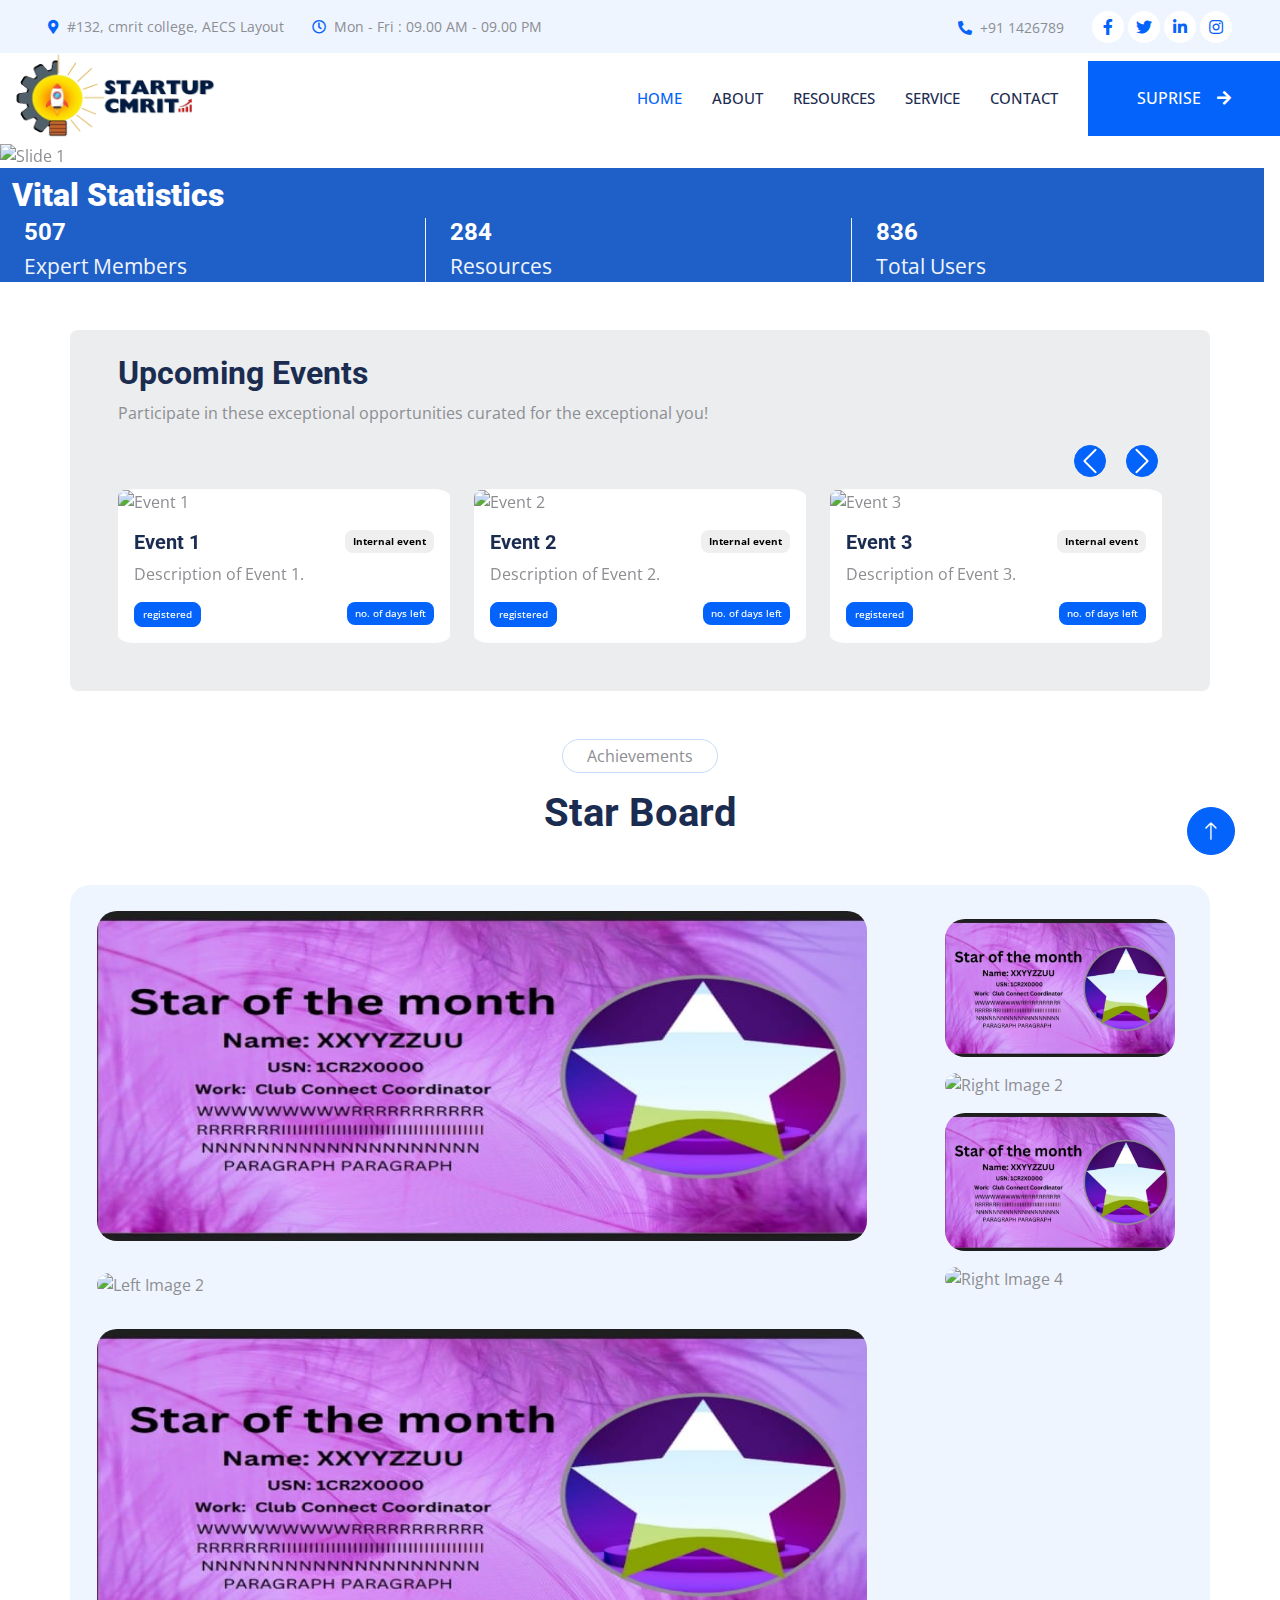
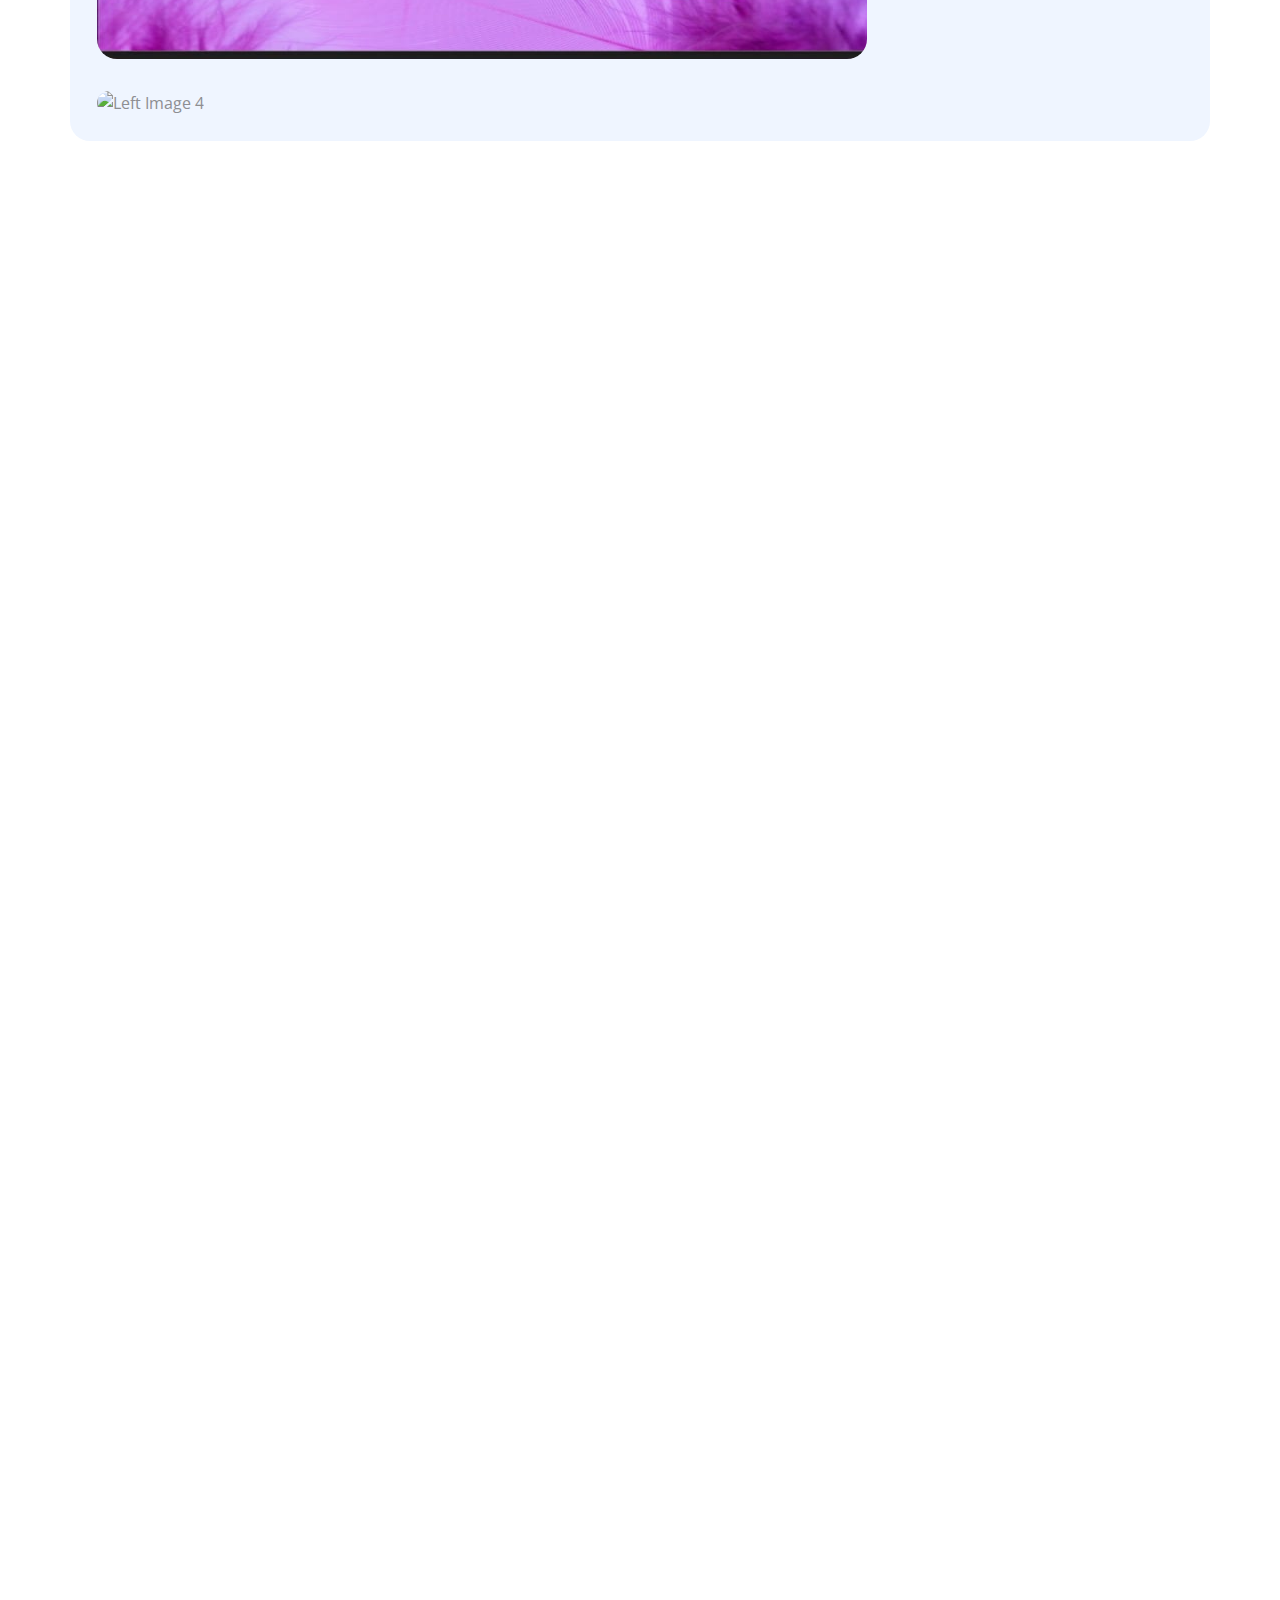
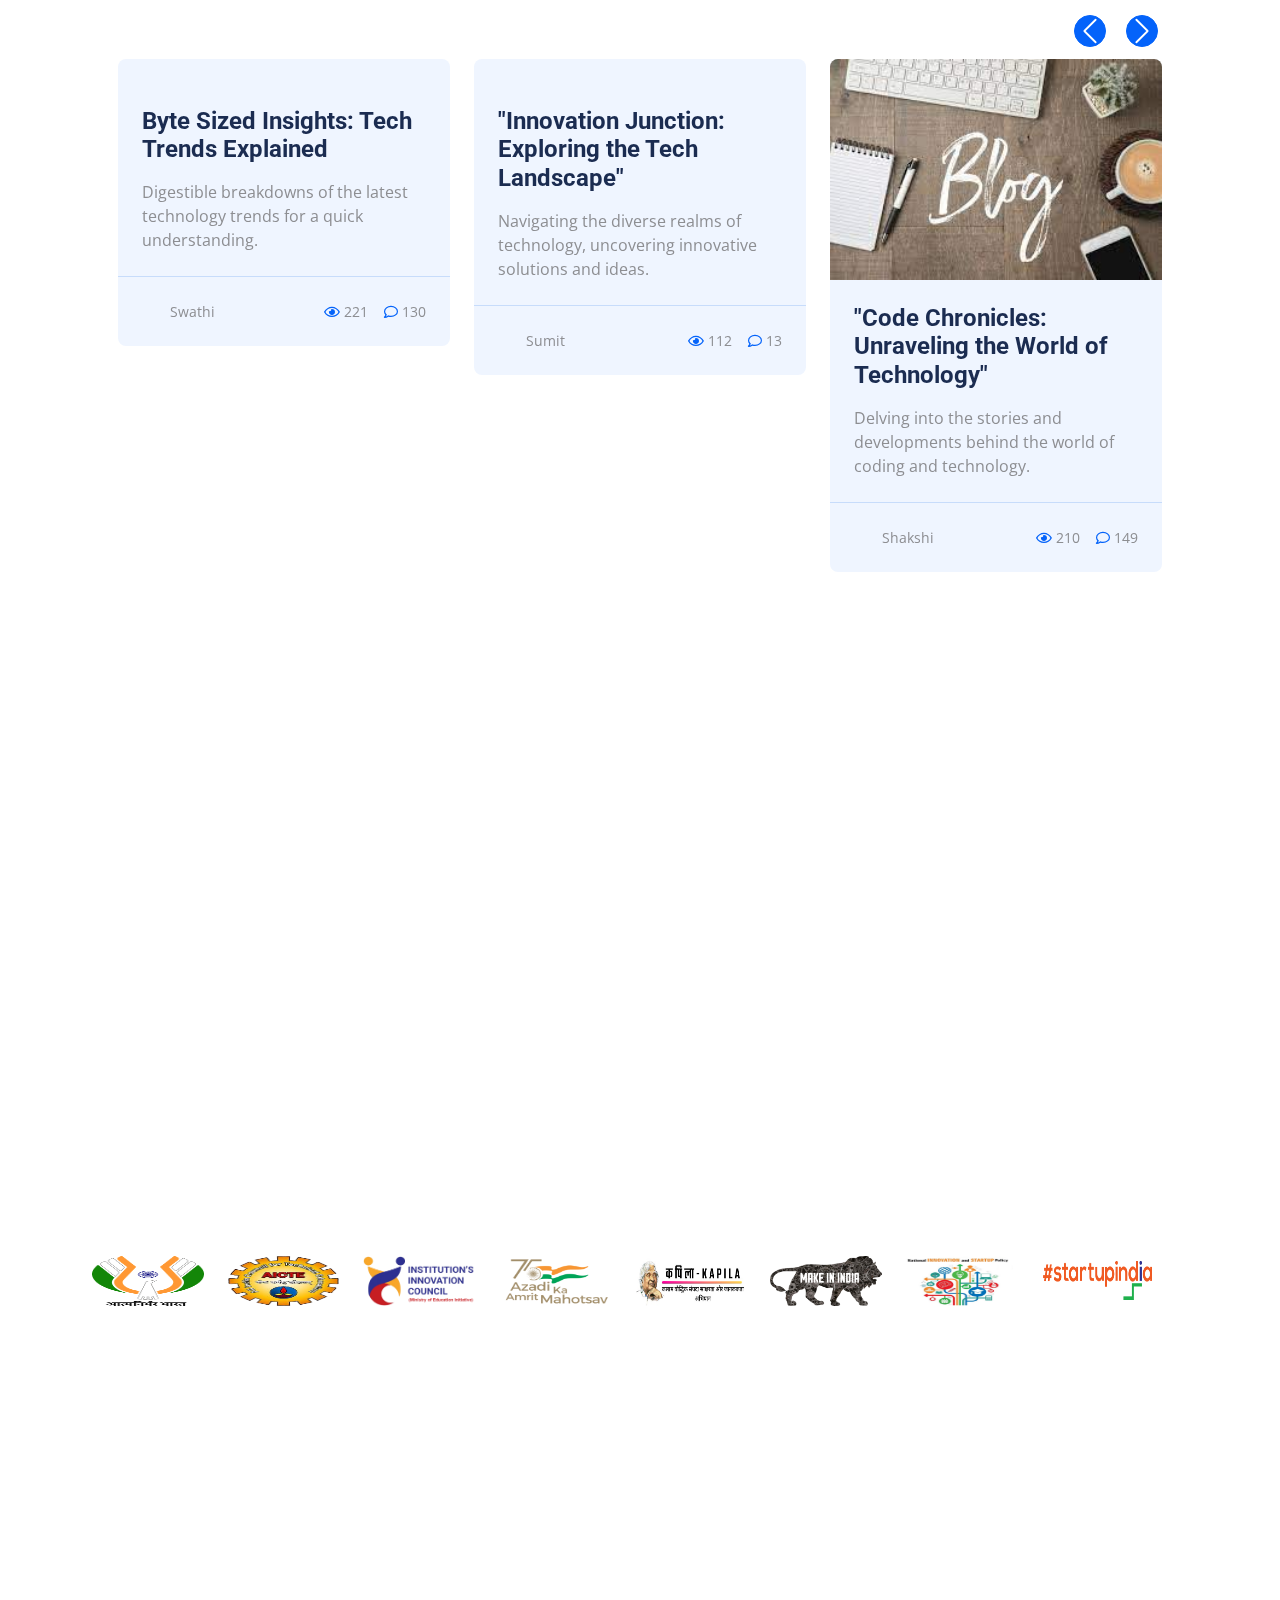
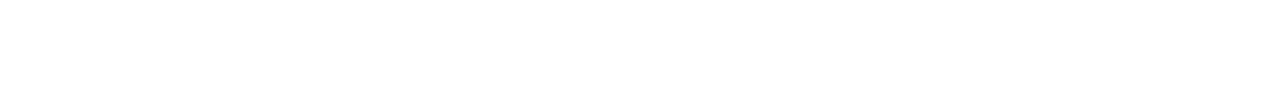
==== commit db7f599c: "softwarecommit" ====
--- a/index.html
+++ b/index.html
@@ -203,7 +203,7 @@
       style="background-color: #1f60c8; height: auto; width: 99.7vw"
     >
       <h1 class="display-4 text-white mb-1 mt-2 px-4" style="font-size: 2rem">
-        Vital Statistics and Resources
+        Vital Statistics
       </h1>
       <div class="col-sm-4">
         <div class="border-light ps-4">
@@ -896,18 +896,12 @@
       <div class="left-carousel">
         <!-- Content for the left carousel -->
         <div class="left-images">
-          <img
-            src="img/starboard.jpeg"
-            alt="Left Image 1"
-          />
+          <img src="img/starboard.jpeg" alt="Left Image 1" />
           <img
             src="https://encrypted-tbn0.gstatic.com/images?q=tbn:ANd9GcQ42rhIdk8DeHx4e4hXo4Cccqi2hXpP5hgY5w&usqp=CAU"
             alt="Left Image 2"
           />
-          <img
-            src="img/starboard.jpeg"
-            alt="Left Image 3"
-          />
+          <img src="img/starboard.jpeg" alt="Left Image 3" />
           <img
             src="https://encrypted-tbn0.gstatic.com/images?q=tbn:ANd9GcQ42rhIdk8DeHx4e4hXo4Cccqi2hXpP5hgY5w&usqp=CAU"
             alt="Left Image 4"
@@ -1220,8 +1214,8 @@
                       >"Code Chronicles: Unraveling the World of Technology"
                     </a>
                     <p class="m-0">
-                      Delving into the stories and developments behind
-                      the world of coding and technology.
+                      Delving into the stories and developments behind the world
+                      of coding and technology.
                     </p>
                   </div>
                   <div class="d-flex justify-content-between border-top p-4">
@@ -1433,11 +1427,151 @@
                   />
                   <div class="p-4">
                     <a class="h4 d-block mb-3" href="detail.html?blog=1"
-                      >Dolor clita vero elitr sea stet dolor justo diam</a
+                      >"Byte Sized Insights: Tech Trends Explained"</a
                     >
                     <p class="m-0">
-                      Dolor lorem eos dolor duo et eirmod sea. Dolor sit magna
-                      rebum clita rebum dolor stet amet justo
+                      Digestible breakdowns of the latest technology trends for
+                      a quick understanding.
+                    </p>
+                  </div>
+                  <div class="d-flex justify-content-between border-top p-4">
+                    <div class="d-flex align-items-center">
+                      <img
+                        class="rounded-circle me-2"
+                        src="https://masschallenge.org/wp-content/uploads/2018/11/startup-blogs-follow.jpg"
+                        width="20"
+                        height="15"
+                        alt=""
+                      />
+                      <small>Swathi</small>
+                    </div>
+                    <div class="d-flex align-items-center">
+                      <small class="ms-3"
+                        ><i class="far fa-eye text-primary me-1"></i>142</small
+                      >
+                      <small class="ms-3"
+                        ><i class="far fa-comment text-primary me-1"></i
+                        >130</small
+                      >
+                    </div>
+                  </div>
+                </div>
+              </div>
+            </div>
+          </div>
+          <!-- Item 2 -->
+          <div class="carousel-item">
+            <!-- Event Content for Item 2 -->
+            <div class="row">
+              <!-- Event 2 -->
+              <div class="col-xl-4 col-lg-6">
+                <div class="bg-light rounded overflow-hidden">
+                  <img
+                    class="img-fluid w-100"
+                    src="https://masschallenge.org/wp-content/uploads/2018/11/startup-blogs-follow.jpg"
+                    alt=""
+                    id="imgblog"
+                  />
+                  <div class="p-4">
+                    <a class="h4 d-block mb-3" href="detail.html?blog=1"
+                      >"Innovation Junction: Exploring the Tech Landscape"</a
+                    >
+                    <p class="m-0">
+                      Navigating the diverse realms of technology, uncovering
+                      innovative solutions and ideas.
+                    </p>
+                  </div>
+                  <div class="d-flex justify-content-between border-top p-4">
+                    <div class="d-flex align-items-center">
+                      <img
+                        class="rounded-circle me-2"
+                        src="https://masschallenge.org/wp-content/uploads/2018/11/startup-blogs-follow.jpg"
+                        width="20"
+                        height="15"
+                        alt=""
+                      />
+                      <small>Sumit</small>
+                    </div>
+                    <div class="d-flex align-items-center">
+                      <small class="ms-3"
+                        ><i class="far fa-eye text-primary me-1"></i>142</small
+                      >
+                      <small class="ms-3"
+                        ><i class="far fa-comment text-primary me-1"></i
+                        >130</small
+                      >
+                    </div>
+                  </div>
+                </div>
+              </div>
+            </div>
+          </div>
+          <!-- Item 3 -->
+          <div class="carousel-item">
+            <!-- Event Content for Item 2 -->
+            <div class="row">
+              <!-- Event 3 -->
+              <div class="col-xl-4 col-lg-6">
+                <div class="bg-light rounded overflow-hidden">
+                  <img
+                    class="img-fluid w-100"
+                    src="https://masschallenge.org/wp-content/uploads/2018/11/startup-blogs-follow.jpg"
+                    alt=""
+                    id="imgblog"
+                  />
+                  <div class="p-4">
+                    <a class="h4 d-block mb-3" href="detail.html?blog=1"
+                      >"Code Chronicles: Unraveling the World of Technology"</a
+                    >
+                    <p class="m-0">
+                      Delving into the intricate stories and developments behind
+                      the world of coding and technology.
+                    </p>
+                  </div>
+                  <div class="d-flex justify-content-between border-top p-4">
+                    <div class="d-flex align-items-center">
+                      <img
+                        class="rounded-circle me-2"
+                        src="https://masschallenge.org/wp-content/uploads/2018/11/startup-blogs-follow.jpg"
+                        width="20"
+                        height="15"
+                        alt=""
+                      />
+                      <small>Aparna</small>
+                    </div>
+                    <div class="d-flex align-items-center">
+                      <small class="ms-3"
+                        ><i class="far fa-eye text-primary me-1"></i>142</small
+                      >
+                      <small class="ms-3"
+                        ><i class="far fa-comment text-primary me-1"></i
+                        >130</small
+                      >
+                    </div>
+                  </div> 
+                </div>
+              </div>
+            </div>
+          </div>
+          <!-- Item 4 -->
+          <div class="carousel-item">
+            <!-- Event Content for Item 2 -->
+            <div class="row">
+              <!-- Event 3 -->
+              <div class="col-xl-4 col-lg-6">
+                <div class="bg-light rounded overflow-hidden">
+                  <img
+                    class="img-fluid w-100"
+                    src="https://masschallenge.org/wp-content/uploads/2018/11/startup-blogs-follow.jpg"
+                    alt=""
+                    id="imgblog"
+                  />
+                  <div class="p-4">
+                    <a class="h4 d-block mb-3" href="detail.html?blog=1"
+                      >Future Forward: Tech Breakthroughs and Beyond</a
+                    >
+                    <p class="m-0">
+                      Probing into the future with in-depth analysis of groundbreaking tech advancements.
                     </p>
                   </div>
                   <div class="d-flex justify-content-between border-top p-4">
@@ -1465,11 +1599,11 @@
               </div>
             </div>
           </div>
-          <!-- Item 2 -->
+          <!-- Item 5 -->
           <div class="carousel-item">
             <!-- Event Content for Item 2 -->
             <div class="row">
-              <!-- Event 2 -->
+              <!-- Event 3 -->
               <div class="col-xl-4 col-lg-6">
                 <div class="bg-light rounded overflow-hidden">
                   <img
@@ -1480,11 +1614,10 @@
                   />
                   <div class="p-4">
                     <a class="h4 d-block mb-3" href="detail.html?blog=1"
-                      >Dolor clita vero elitr sea stet dolor justo diam</a
+                      >"Silicon Symphony: A Melody of Technological Advancements"</a
                     >
                     <p class="m-0">
-                      Dolor lorem eos dolor duo et eirmod sea. Dolor sit magna
-                      rebum clita rebum dolor stet amet justo
+                      Harmonizing the latest technological strides into a cohesive and insightful narrative.
                     </p>
                   </div>
                   <div class="d-flex justify-content-between border-top p-4">
@@ -1496,7 +1629,7 @@
                         height="15"
                         alt=""
                       />
-                      <small>John Doe</small>
+                      <small>Devika</small>
                     </div>
                     <div class="d-flex align-items-center">
                       <small class="ms-3"
@@ -1512,7 +1645,7 @@
               </div>
             </div>
           </div>
-          <!-- Item 3 -->
+          <!-- Item 6 -->
           <div class="carousel-item">
             <!-- Event Content for Item 2 -->
             <div class="row">
@@ -1527,11 +1660,10 @@
                   />
                   <div class="p-4">
                     <a class="h4 d-block mb-3" href="detail.html?blog=1"
-                      >Dolor clita vero elitr sea stet dolor justo diam</a
+                      >"Gizmo Gazette: A Deep Dive into the Latest Tech Marvels"</a
                     >
                     <p class="m-0">
-                      Dolor lorem eos dolor duo et eirmod sea. Dolor sit magna
-                      rebum clita rebum dolor stet amet justo
+                      Plunging into the details of the newest and most fascinating technological marvels in the industry.
                     </p>
                   </div>
                   <div class="d-flex justify-content-between border-top p-4">
@@ -1543,148 +1675,7 @@
                         height="15"
                         alt=""
                       />
-                      <small>John Doe</small>
-                    </div>
-                    <div class="d-flex align-items-center">
-                      <small class="ms-3"
-                        ><i class="far fa-eye text-primary me-1"></i>142</small
-                      >
-                      <small class="ms-3"
-                        ><i class="far fa-comment text-primary me-1"></i
-                        >130</small
-                      >
-                    </div>
-                  </div>
-                </div>
-              </div>
-            </div>
-          </div>
-          <!-- Item 4 -->
-          <div class="carousel-item">
-            <!-- Event Content for Item 2 -->
-            <div class="row">
-              <!-- Event 3 -->
-              <div class="col-xl-4 col-lg-6">
-                <div class="bg-light rounded overflow-hidden">
-                  <img
-                    class="img-fluid w-100"
-                    src="https://masschallenge.org/wp-content/uploads/2018/11/startup-blogs-follow.jpg"
-                    alt=""
-                    id="imgblog"
-                  />
-                  <div class="p-4">
-                    <a class="h4 d-block mb-3" href="detail.html?blog=1"
-                      >Dolor clita vero elitr sea stet dolor justo diam</a
-                    >
-                    <p class="m-0">
-                      Dolor lorem eos dolor duo et eirmod sea. Dolor sit magna
-                      rebum clita rebum dolor stet amet justo
-                    </p>
-                  </div>
-                  <div class="d-flex justify-content-between border-top p-4">
-                    <div class="d-flex align-items-center">
-                      <img
-                        class="rounded-circle me-2"
-                        src="https://masschallenge.org/wp-content/uploads/2018/11/startup-blogs-follow.jpg"
-                        width="20"
-                        height="15"
-                        alt=""
-                      />
-                      <small>John Doe</small>
-                    </div>
-                    <div class="d-flex align-items-center">
-                      <small class="ms-3"
-                        ><i class="far fa-eye text-primary me-1"></i>142</small
-                      >
-                      <small class="ms-3"
-                        ><i class="far fa-comment text-primary me-1"></i
-                        >130</small
-                      >
-                    </div>
-                  </div>
-                </div>
-              </div>
-            </div>
-          </div>
-          <!-- Item 5 -->
-          <div class="carousel-item">
-            <!-- Event Content for Item 2 -->
-            <div class="row">
-              <!-- Event 3 -->
-              <div class="col-xl-4 col-lg-6">
-                <div class="bg-light rounded overflow-hidden">
-                  <img
-                    class="img-fluid w-100"
-                    src="https://masschallenge.org/wp-content/uploads/2018/11/startup-blogs-follow.jpg"
-                    alt=""
-                    id="imgblog"
-                  />
-                  <div class="p-4">
-                    <a class="h4 d-block mb-3" href="detail.html?blog=1"
-                      >Dolor clita vero elitr sea stet dolor justo diam</a
-                    >
-                    <p class="m-0">
-                      Dolor lorem eos dolor duo et eirmod sea. Dolor sit magna
-                      rebum clita rebum dolor stet amet justo
-                    </p>
-                  </div>
-                  <div class="d-flex justify-content-between border-top p-4">
-                    <div class="d-flex align-items-center">
-                      <img
-                        class="rounded-circle me-2"
-                        src="https://masschallenge.org/wp-content/uploads/2018/11/startup-blogs-follow.jpg"
-                        width="20"
-                        height="15"
-                        alt=""
-                      />
-                      <small>John Doe</small>
-                    </div>
-                    <div class="d-flex align-items-center">
-                      <small class="ms-3"
-                        ><i class="far fa-eye text-primary me-1"></i>142</small
-                      >
-                      <small class="ms-3"
-                        ><i class="far fa-comment text-primary me-1"></i
-                        >130</small
-                      >
-                    </div>
-                  </div>
-                </div>
-              </div>
-            </div>
-          </div>
-          <!-- Item 6 -->
-          <div class="carousel-item">
-            <!-- Event Content for Item 2 -->
-            <div class="row">
-              <!-- Event 3 -->
-              <div class="col-xl-4 col-lg-6">
-                <div class="bg-light rounded overflow-hidden">
-                  <img
-                    class="img-fluid w-100"
-                    src="https://masschallenge.org/wp-content/uploads/2018/11/startup-blogs-follow.jpg"
-                    alt=""
-                    id="imgblog"
-                  />
-                  <div class="p-4">
-                    <a class="h4 d-block mb-3" href="detail.html?blog=1"
-                      >Dolor clita vero elitr sea stet dolor justo diam</a
-                    >
-                    <p class="m-0">
-                      Dolor lorem eos dolor duo et eirmod sea. Dolor sit magna
-                      rebum clita rebum dolor stet amet justo
-                    </p>
-                  </div>
-                  <div class="d-flex justify-content-between border-top p-4">
-                    <div class="d-flex align-items-center">
-                      <img
-                        class="rounded-circle me-2"
-                        src="https://masschallenge.org/wp-content/uploads/2018/11/startup-blogs-follow.jpg"
-                        width="20"
-                        height="15"
-                        alt=""
-                      />
-                      <small>John Doe</small>
+                      <small>Shakshi</small>
                     </div>
                     <div class="d-flex align-items-center">
                       <small class="ms-3"
@@ -1732,7 +1723,8 @@
             />
             <div class="testimonial-text rounded text-center p-4">
               <p>
-                "Exceptional service – this tech startup truly delivers on its promise of cutting-edge solutions."
+                "Exceptional service – this tech startup truly delivers on its
+                promise of cutting-edge solutions."
               </p>
               <h5 class="mb-1">Mary</h5>
               <span class="fst-italic">Entrepreneur</span>
@@ -1747,7 +1739,8 @@
             />
             <div class="testimonial-text rounded text-center p-4">
               <p>
-                "Impressed by the seamless integration of technology – a game-changer in the industry."
+                "Impressed by the seamless integration of technology – a
+                game-changer in the industry."
               </p>
               <h5 class="mb-1">John</h5>
               <span class="fst-italic">Entrepreneur</span>
@@ -1762,7 +1755,8 @@
             />
             <div class="testimonial-text rounded text-center p-4">
               <p>
-                "Outstanding support and forward-thinking solutions – a valuable partner for any tech endeavor."
+                "Outstanding support and forward-thinking solutions – a valuable
+                partner for any tech endeavor."
               </p>
               <h5 class="mb-1">Jack</h5>
               <span class="fst-italic">Entrepreneur</span>
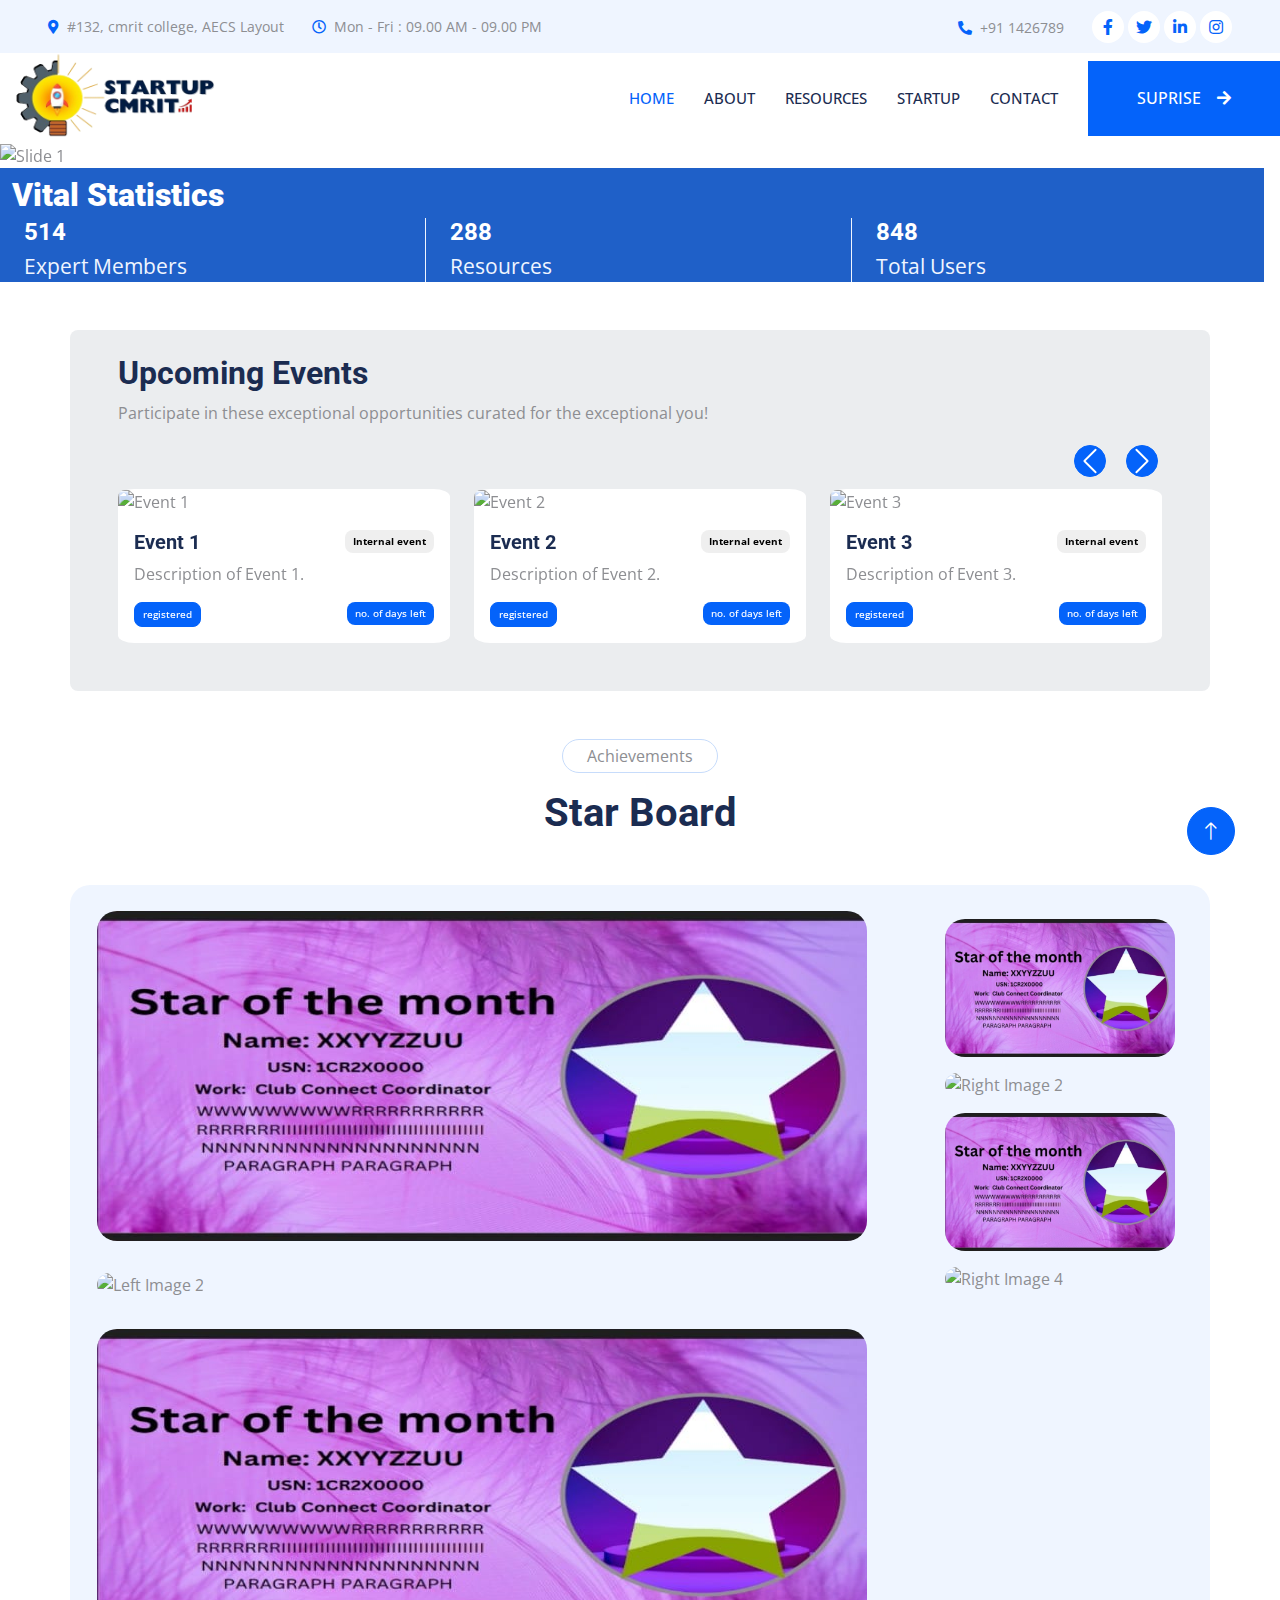
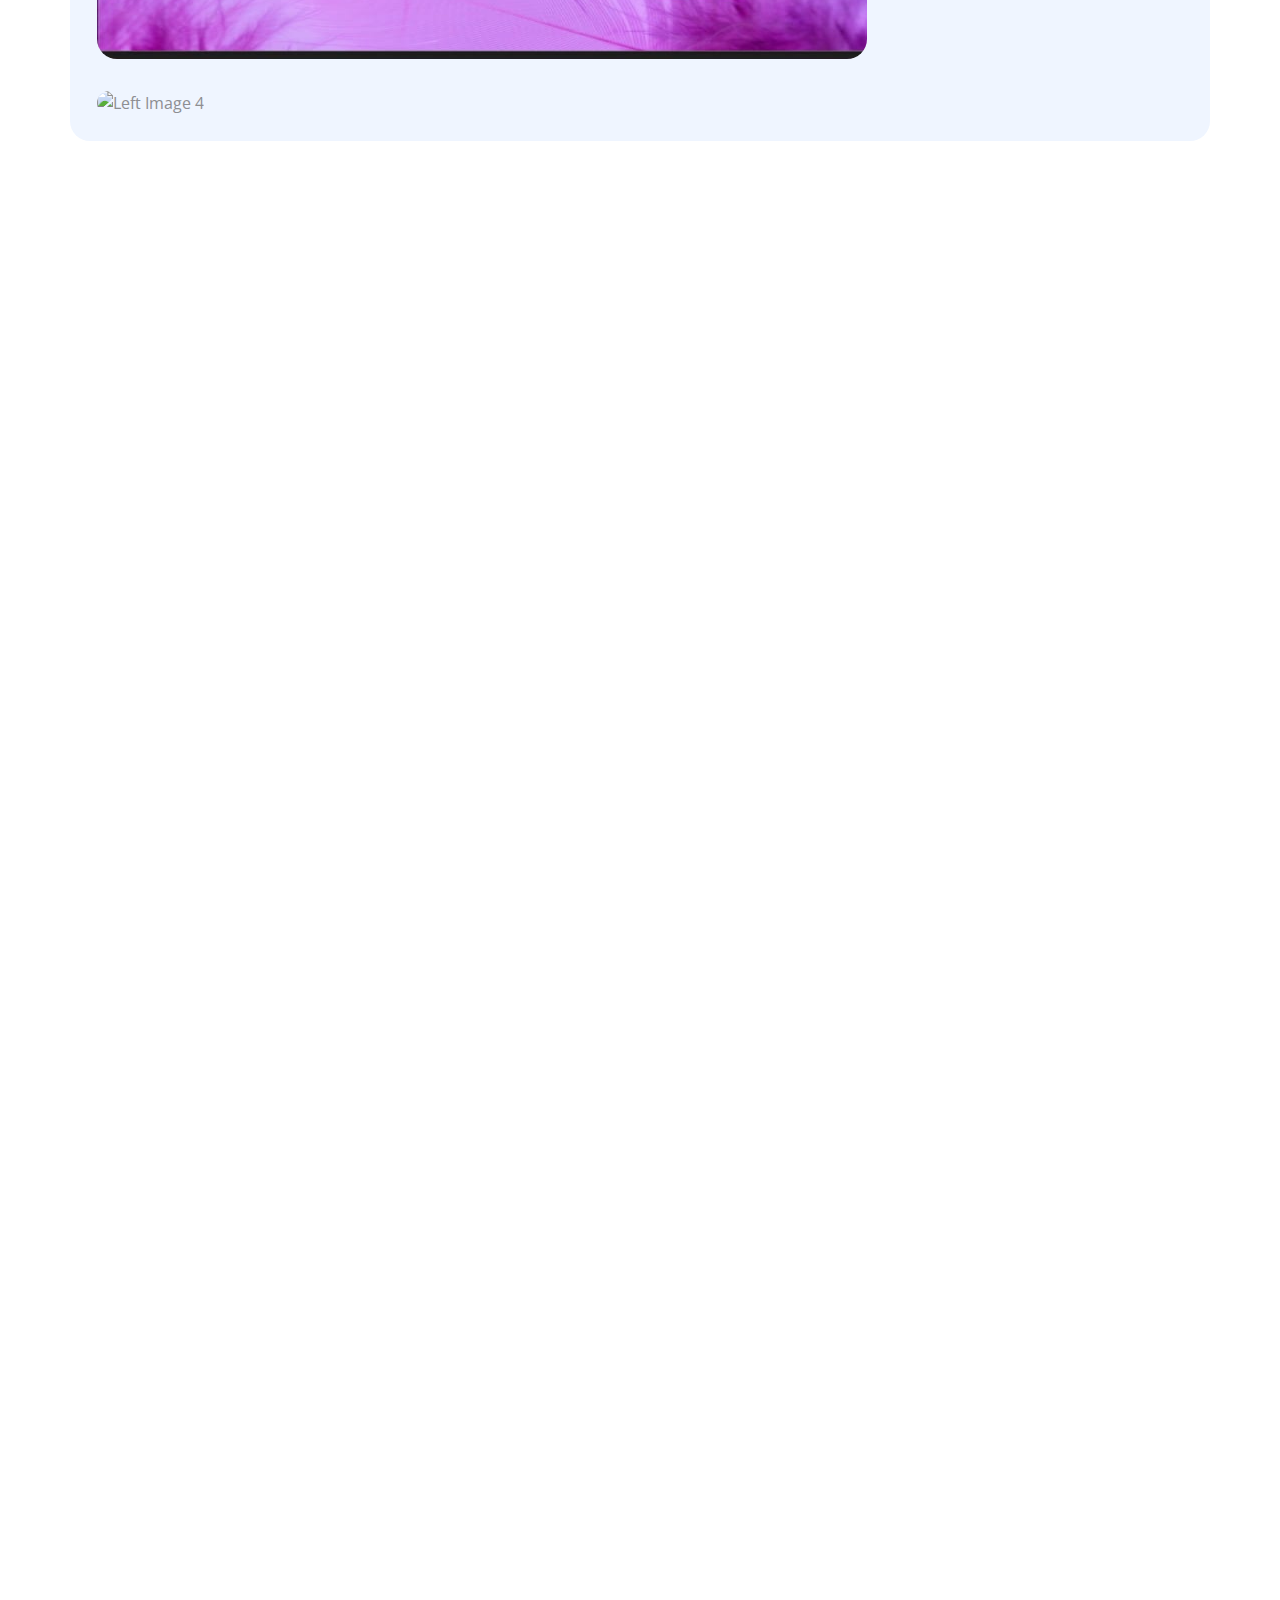
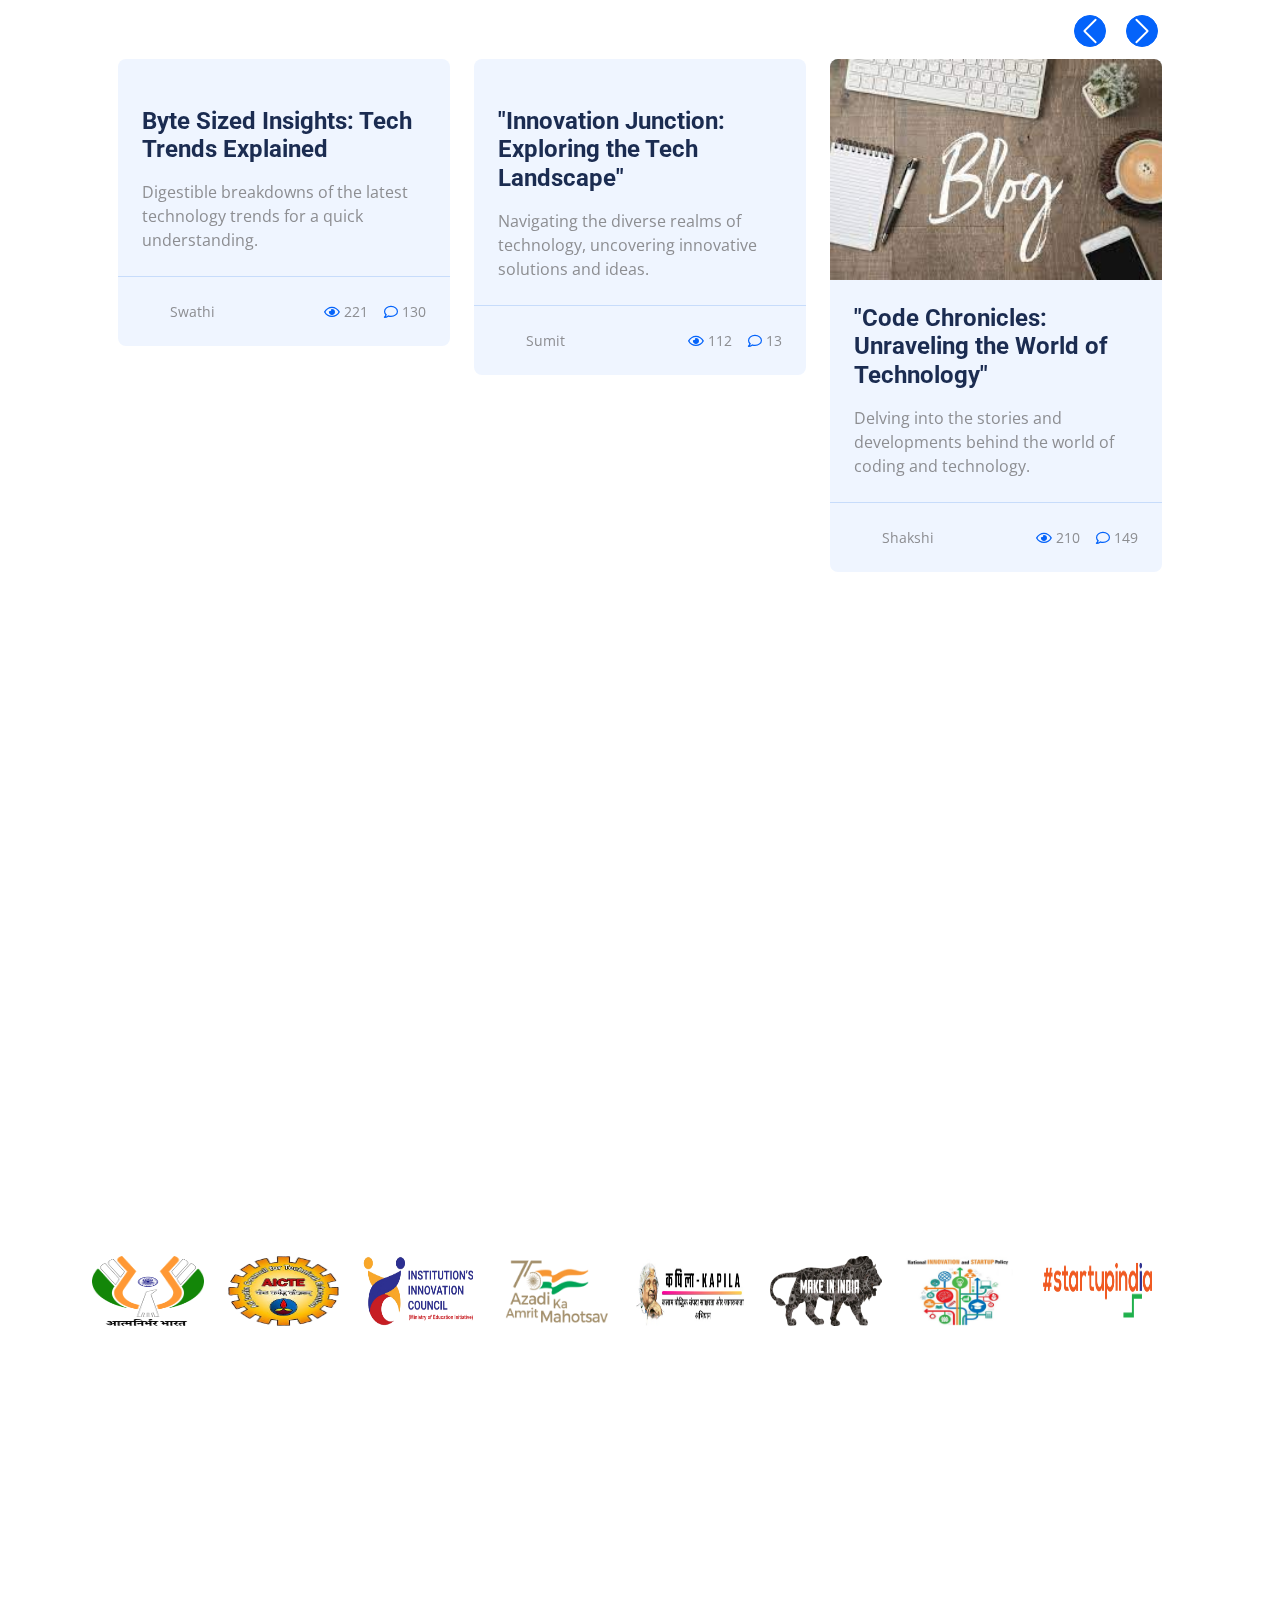
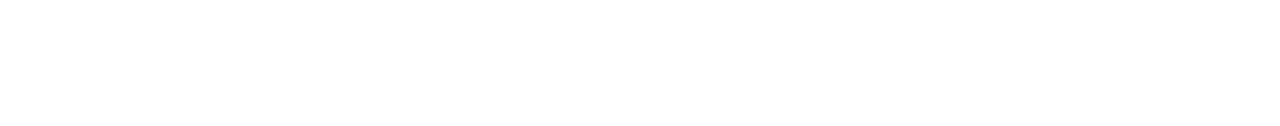
==== commit 08b12ead: "changes" ====
--- a/index.html
+++ b/index.html
@@ -141,8 +141,7 @@
           <a href="index.html" class="nav-item nav-link active">Home</a>
           <a href="about.html" class="nav-item nav-link">About</a>
           <a href="team.html" class="nav-item nav-link">Resources</a>
-          <a href="service.html" class="nav-item nav-link">Service</a>
-
+          <a href="ExistingStartup.html" class="nav-item nav-link">Startup</a>
           <a href="contact.html" class="nav-item nav-link">Contact</a>
         </div>
         <a
--- a/css/style.css
+++ b/css/style.css
@@ -797,7 +797,7 @@
 
 .fabs {
   width: calc(100% / 10); /* Set to auto to maintain original image width */
-  height: 50px; /* Adjust the height as needed */
+  height: 70px; /* Adjust the height as needed */
   margin: 0 10px; /* Adjust margin as needed for spacing between images */
   animation: fade-in 0.5s cubic-bezier(0.455, 0.03, 0.515, 0.955) forwards;
 }
@@ -941,6 +941,59 @@
   margin-bottom: 0;
 }
 
+/* existing startup */
+.rbd-review-slider .existingStartup {
+  padding: 20px 30px;
+  font-size: 18px;
+  line-height: 1.612;
+  border-radius: 4px;
+  box-shadow: 0 10px 30px -8px rgba(0, 0, 0, 0.5);
+  vertical-align: top;
+  transition: opacity 0.35s ease-out, transform 0.35s ease-out;
+  opacity: 1;
+  position: absolute;
+  left: 0;
+  right: 0;
+  margin: 0 auto;
+  overflow: hidden;
+  background: #fff;
+  max-width: 3000px;
+  height: 30rem;
+}
+
+.existingStartuptitle {
+  color: #333;
+  font-size: 28px;
+  margin-bottom: 10px;
+}
+
+.existingStartupdescription {
+  color: #666;
+  font-size: 16px;
+  line-height: 1.5;
+  margin-bottom: 20px;
+}
+
+.existingStartupyearofRegistration, .existingStartupRegistrationNo, .existingStartupRegistration {
+  color: #444;
+  font-size: 18px;
+  margin-bottom: 10px;
+}
+
+.existingStartupbutton {
+  background-color: #007bff;
+  color: #fff;
+  padding: 10px 20px;
+  border: none;
+  border-radius: 5px;
+  cursor: pointer;
+  font-size: 16px;
+  margin-top: 0.5rem;
+}
+
+.existingStartupbutton:hover {
+  background-color: #0056b3;
+}
 
 @media only screen and (max-width: 500px) {
   /* media query for home page */
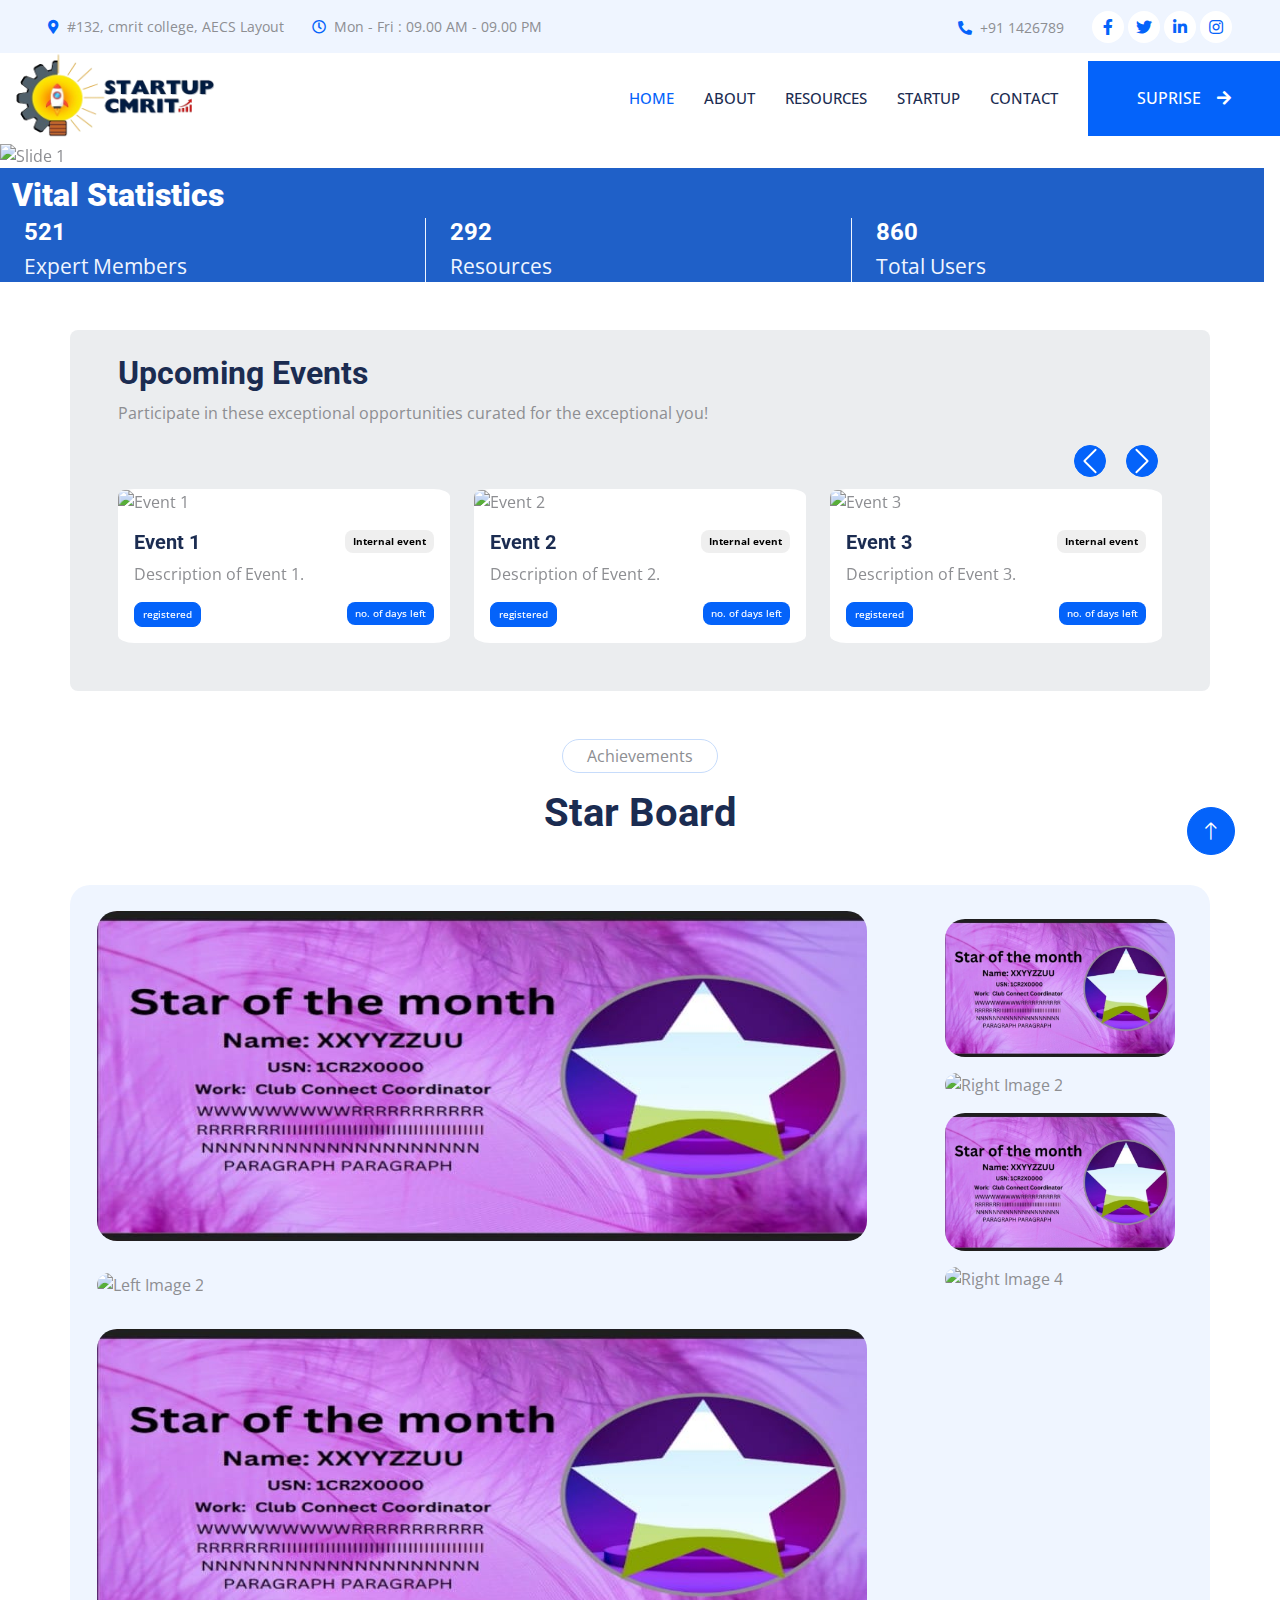
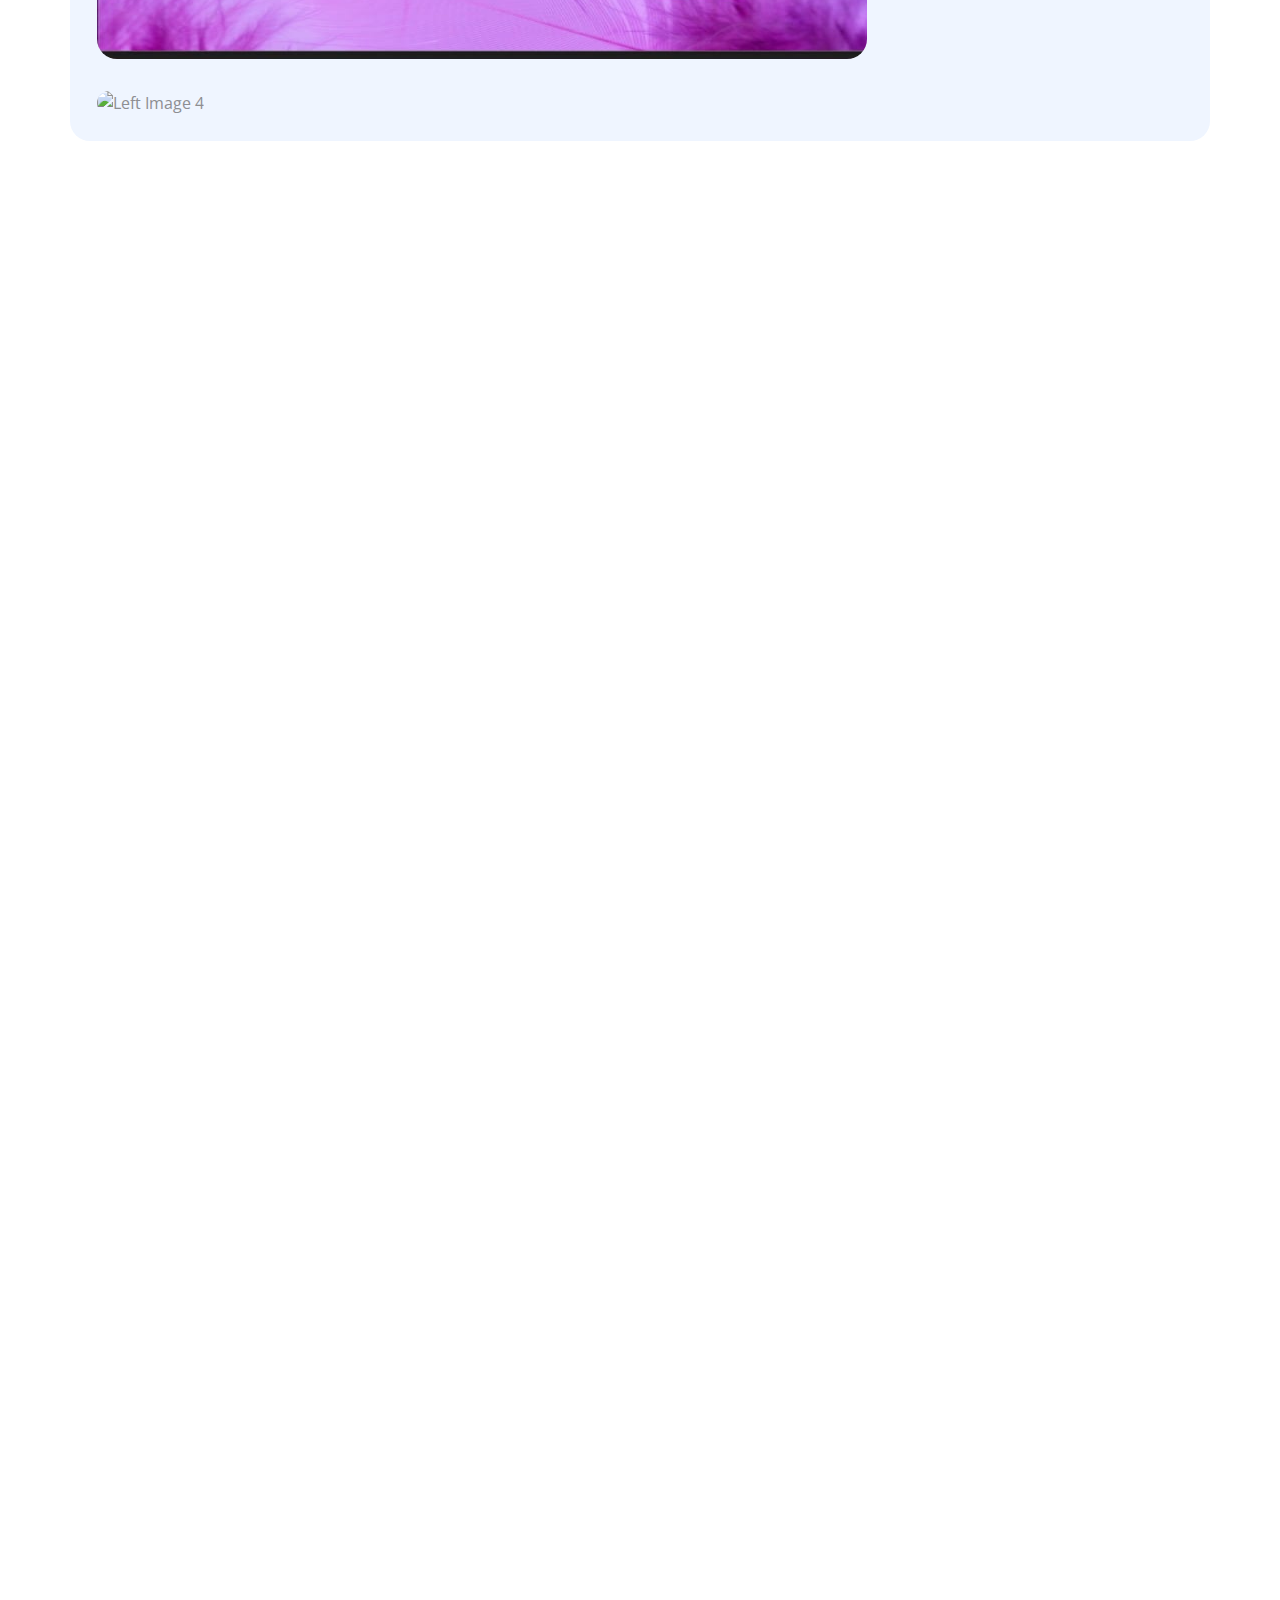
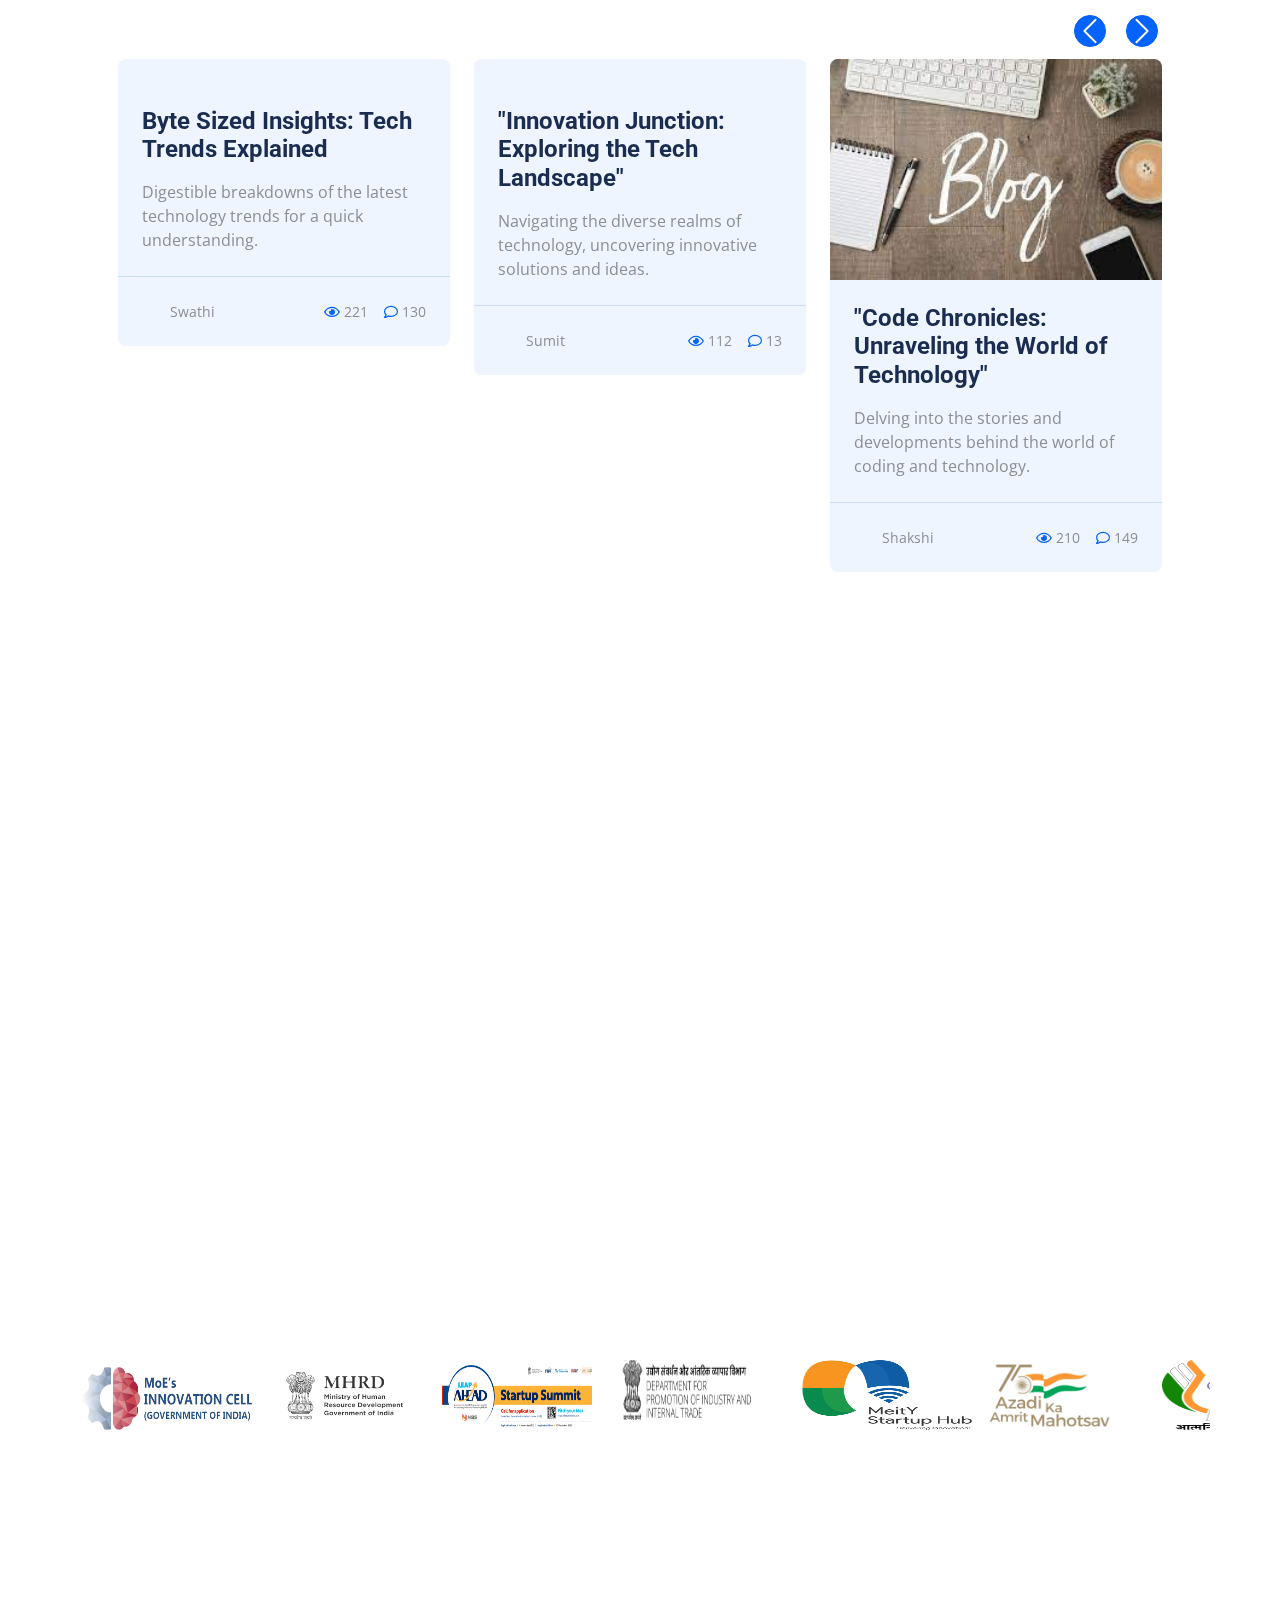
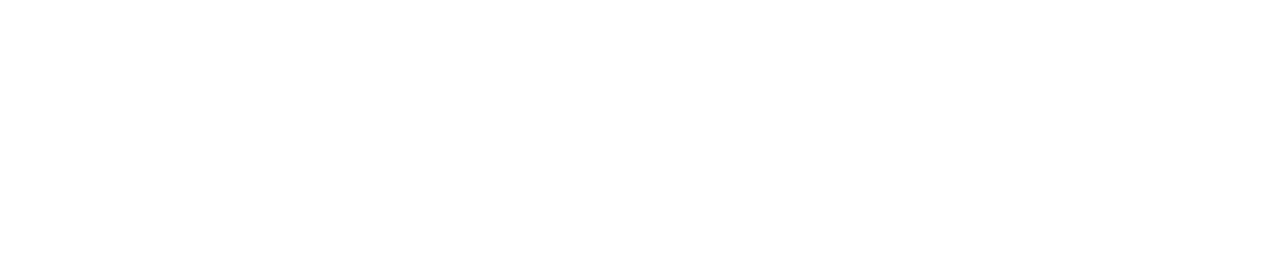
==== commit 134dd61e: "updatedStartup" ====
--- a/index.html
+++ b/index.html
@@ -178,7 +178,7 @@
             src="img/header-banner/Asset-2.jpg"
             class="d-block w-100"
             alt="Slide 2"
-            style="max-height: 600px; height: auto; width: 100vw; height: auto"
+            style="max-height: 600px; height: auto; width: 100vw"
           />
         </div>
 
@@ -188,7 +188,7 @@
             src="https://encrypted-tbn0.gstatic.com/images?q=tbn:ANd9GcQDU1zQP7EClsO3eImn1oFp3n1CivVjSs0x7Q&usqp=CAU"
             class="d-block w-100"
             alt="Slide 3"
-            style="max-height: 600px; height: auto; height: auto; width: 100vw"
+            style="max-height: 600px; height: auto; width: 100vw"
           />
         </div>
       </div>
@@ -265,6 +265,7 @@
         id="eventCarouselsmallscreen"
         class="carousel slide mt-3"
         data-bs-ride="carousel"
+        data-bs-interval="2000"
       >
         <div class="grid my-2" id="eventcarouselsmallscreenbutton">
           <button
@@ -1765,70 +1766,94 @@
       </div>
     </div>
     <!-- Testimonial End -->
-    <!-- other logos -->
-    <div class="container">
+
+     <!-- other logos -->
+     <div class="container">
       <div
-        class="text-center mx-auto wow fadeInUp mt-5"
+        class="text-center mx-auto mb-5 wow fadeInUp"
         data-wow-delay="0.1s"
-        style="max-width: 600px"
-        id="blogbigscreenheading"
+        style="max-width: 600px; margin-top: 10rem"
       >
-        <p class="d-inline-block border rounded-pill py-1 px-4 mt-2">
-          Inspired by
-        </p>
+        <p class="d-inline-block border rounded-pill py-1 px-4">Inspired By</p>
       </div>
-      <div class="row align-items-center mt-5">
-        <div class="container rounded">
-          <div class="slider">
-            <div class="logos">
-              <img src="img/aatmanirbhar-bharat.png" alt="logo" class="fabs" />
-              <img
-                src="img\AICTE-removebg-preview.png"
-                alt="logo"
-                class="fabs"
-              />
-              <img src="img/iiclogo-MoE (1).png" alt="logo" class="fabs" />
-              <img src="img/75.png" alt="logo" class="fabs" />
-              <img src="img/kapila-logo.png" alt="logo" class="fabs" />
-              <img
-                src="img/Make-in-India-Logo-PNG-HD-768x351.png"
-                alt="logo"
-                class="fabs"
-              />
-              <img src="img/NISP2.png" alt="logo" class="fabs" />
-              <img src="img/Startup India.png" alt="logo" class="fabs" />
-            </div>
-            <div class="logos">
-              <img
-                src="img/1_MoE_Innovation Cell.png"
-                alt="logo"
-                class="fabs"
-              />
-              <img src="img/3_MEIT Logo.png" alt="logo" class="fabs" />
-              <img src="img/4_Digital India.png" alt="logo" class="fabs" />
-              <img src="img/5_DPIIT.png" alt="logo" class="fabs" />
-              <img
-                src="img/6_MeitY Startup Hub-Logo-FINAL_5 1.png"
-                alt="logo"
-                class="fabs"
-              />
-              <img
-                src="img/2_MHRD_logo__1_-removebg-preview.png"
-                alt="logo"
-                class="fabs"
-              />
-              <img src="img/kapila-logo.png" alt="logo" class="fabs" />
-              <img
-                src="img/Make-in-India-Logo-PNG-HD-768x351.png"
-                alt="logo"
-                class="fabs"
-              />
-            </div>
+      <div class="sliderstartup" style="margin-top: 2rem">
+        <div class="slide-track-startup">
+          <!-- Duplicate the slides to ensure seamless looping -->
+          <div class="slidestartup">
+            <img
+              src="img/1_MoE_Innovation Cell.png"
+              height="70"
+              width="170"
+              alt=""
+            />
+          </div>
+          <div class="slidestartup">
+            <img
+              src="img/2_MHRD_logo__1_-removebg-preview.png"
+              height="70"
+              width="170"
+              alt=""
+            />
+          </div>
+          <div class="slidestartup">
+            <img src="img/3_MEIT Logo.png" height="70" width="150" alt="" />
+          </div>
+          <div class="slidestartup">
+            <img src="img/5_DPIIT.png" height="60" width="130" alt="" />
+          </div>
+          <div class="slidestartup">
+            <img
+              src="img/6_MeitY Startup Hub-Logo-FINAL_5 1.png"
+              height="70"
+              width="170"
+              alt=""
+            />
+          </div>
+          <div class="slidestartup">
+            <img src="img/75.png" height="70" width="130" alt="" />
+          </div>
+          <div class="slidestartup">
+            <img
+              src="img/aatmanirbhar-bharat.png"
+              height="70"
+              width="110"
+              alt=""
+            />
+          </div>
+          <!-- Repeat the slides to ensure seamless looping -->
+          <div class="slidestartup">
+            <img src="img/iiclogo-MoE (1).png" height="70" width="150" alt="" />
+          </div>
+          <div class="slidestartup">
+            <img
+              src="img/AICTE-removebg-preview.png"
+              height="70"
+              width="100"
+              alt=""
+            />
+          </div>
+          <div class="slidestartup">
+            <img src="img/3_MEIT Logo.png" height="70" width="150" alt="" />
+          </div>
+          <div class="slidestartup">
+            <img
+              src="img/Make-in-India-Logo-PNG-HD-768x351.png"
+              height="60"
+              width="130"
+              alt=""
+            />
+          </div>
+          <div class="slidestartup">
+            <img src="img/msme.png" height="70" width="150" alt="" />
+          </div>
+          <div class="slidestartup">
+            <img src="img/Startup India.png" height="70" width="130" alt="" />
           </div>
         </div>
       </div>
     </div>
     <!-- other logos -->
+
     <!-- Footer Start -->
     <div
       class="container-fluid bg-dark text-light footer pt-5 mt-5 wow fadeIn"
--- a/css/style.css
+++ b/css/style.css
@@ -382,11 +382,13 @@
   position: relative;
   transform-style: preserve-3d;
   transition: all 0.5s ease;
+  padding-top: 3rem;
 }
 
 .cardmission .missionVision {
   margin-top: 5px;
   color: white;
+  padding-top: 3rem;
 }
 
 .cardmission .missionvisionstatement {
@@ -798,7 +800,7 @@
 .fabs {
   width: calc(100% / 10); /* Set to auto to maintain original image width */
   height: 70px; /* Adjust the height as needed */
-  margin: 0 10px; /* Adjust margin as needed for spacing between images */
+  margin: 0 3px; /* Adjust margin as needed for spacing between images */
   animation: fade-in 0.5s cubic-bezier(0.455, 0.03, 0.515, 0.955) forwards;
 }
 
@@ -942,57 +944,63 @@
 }
 
 /* existing startup */
-.rbd-review-slider .existingStartup {
-  padding: 20px 30px;
-  font-size: 18px;
-  line-height: 1.612;
-  border-radius: 4px;
-  box-shadow: 0 10px 30px -8px rgba(0, 0, 0, 0.5);
-  vertical-align: top;
-  transition: opacity 0.35s ease-out, transform 0.35s ease-out;
-  opacity: 1;
+
+.sliderstartup {
+  background: white;
+  height: 100px;
+  margin: auto;
+  overflow: hidden;
+  position: relative;
+  width: 100vw;
+  /* Adjusted width */
+}
+
+.sliderstartup::before,
+.sliderstartup::after {
+  background: linear-gradient(to right, rgba(255, 255, 255, 1) 0%, rgba(255, 255, 255, 0) 100%);
+  content: "";
+  height: 100px;
   position: absolute;
+  width: 50px;
+  z-index: 2;
+}
+
+.sliderstartup::after {
+  right: 0;
+  top: 0;
+  transform: rotateZ(180deg);
+}
+
+.sliderstartup::before {
   left: 0;
-  right: 0;
-  margin: 0 auto;
-  overflow: hidden;
-  background: #fff;
-  max-width: 3000px;
-  height: 30rem;
-}
-
-.existingStartuptitle {
-  color: #333;
-  font-size: 28px;
-  margin-bottom: 10px;
-}
-
-.existingStartupdescription {
-  color: #666;
-  font-size: 16px;
-  line-height: 1.5;
-  margin-bottom: 20px;
-}
-
-.existingStartupyearofRegistration, .existingStartupRegistrationNo, .existingStartupRegistration {
-  color: #444;
-  font-size: 18px;
-  margin-bottom: 10px;
-}
-
-.existingStartupbutton {
-  background-color: #007bff;
-  color: #fff;
-  padding: 10px 20px;
-  border: none;
-  border-radius: 5px;
-  cursor: pointer;
-  font-size: 16px;
-  margin-top: 0.5rem;
-}
-
-.existingStartupbutton:hover {
-  background-color: #0056b3;
+  top: 0;
+}
+
+.slide-track-startup {
+  display: flex;
+  width: max-content;
+  /* Adjusted width to accommodate duplicated slides */
+  animation: scroll 20s linear infinite;
+  /* Adjusted animation timing */
+}
+
+.slidestartup {
+  height: 100px;
+  width: 170px;
+  margin-right: 10px;
+  /* Adjusted margin */
+}
+
+/* Animation */
+@keyframes scroll {
+  0% {
+      transform: translateX(0);
+  }
+
+  100% {
+      transform: translateX(calc(-170px * 6 - 5px));
+      /* Adjusted calculation */
+  }
 }
 
 @media only screen and (max-width: 500px) {
@@ -1053,7 +1061,7 @@
     display: none;
   }
   #blogbigscreenheading {
-    display: none;
+    display: block;
   }
 
   /* media query for resource page */
@@ -1097,6 +1105,42 @@
   #teambigscreen {
     display: none;
   }
+  .bodycardmission{
+    display: flex;
+    flex-direction: column;
+    width: 100%;
+  }
+  .cardmission-space{
+    width: auto;
+  }
+  .cardmission{
+    width: auto;
+  }
+  .cardvision{
+    width: 100vw;
+    min-height: 35vh;
+  }
+
+  #existingFaculty{
+    flex-flow: column;
+  }
+
+  #existingFacultyRightDiv{
+    height: 400px;
+  }
+
+  #existingFacultyDescription{
+    height: 100px;
+    overflow: hidden;
+    text-overflow: ellipsis;
+  }
+
+  #existingFacultyIcons{
+    flex-flow: column;
+  }
+  #existingStartupImageBig{
+    display: none;
+  }
 }
 
 @media only screen and (min-width: 325px) and (max-width: 450px) {
@@ -1125,7 +1169,7 @@
     display: none;
   }
   #blogbigscreenheading {
-    display: none;
+    display: block;
   }
 
   /* media query for resource page */
@@ -1168,6 +1212,31 @@
   #teambigscreen {
     display: none;
   }
+  .cardvision{
+    width: 100vw;
+    min-height: 35vh;
+  }
+
+  #existingFaculty{
+    flex-flow: column;
+  }
+
+  #existingFacultyRightDiv{
+    height: 400px;
+  }
+
+  #existingFacultyDescription{
+    height: 100px;
+    overflow: hidden;
+    text-overflow: ellipsis;
+  }
+
+  #existingFacultyIcons{
+    flex-flow: column;
+  }
+  #existingStartupImageBig{
+    display: none;
+  }
 }
 @media only screen and (min-width: 500px) and (max-width: 767px) {
   /* event carousel */
@@ -1233,6 +1302,43 @@
   #teambigscreen {
     display: none;
   }
+  .bodycardmission{
+    display: flex;
+    flex-direction: column;
+    width: 100%;
+  }
+  .cardmission-space{
+    width: auto;
+  }
+  .cardmission{
+    width: auto;
+  }
+  .cardvision{
+    width: 100vw;
+    min-height: 35vh;
+  }
+
+  #existingFaculty{
+    flex-flow: column;
+  }
+
+  #existingFacultyRightDiv{
+    height: 400px;
+  }
+
+  #existingFacultyDescription{
+    height: 100px;
+    overflow: hidden;
+    text-overflow: ellipsis;
+  }
+
+  #existingFacultyIcons{
+    flex-flow: column;
+  }
+  #existingStartupImageBig{
+    display: none;
+  }
+
 }
 @media screen and (min-width: 768px) and (max-width: 1000px) {
   /* event carousel */
@@ -1311,6 +1417,47 @@
   #teambigscreen {
     display: none;
   }
+  .bodycardmission{
+    display: flex;
+    flex-direction: column;
+    width: 100%;
+  }
+  .cardmission-space{
+    width: auto;
+  }
+  .cardmission{
+    width: auto;
+  }
+  .cardvision{
+    width: 100vw;
+    min-height: 25vh;
+    font-size: x-large;
+  }
+
+  #existingFaculty{
+    flex-flow: column;
+  }
+
+  #existingFacultyRightDiv{
+    height: 400px;
+  }
+
+  #existingFacultyDescription{
+    height: 100px;
+    overflow: hidden;
+    text-overflow: ellipsis;
+  }
+
+  #existingFacultyIcons{
+    flex-flow: column;
+  }
+  #existingStartupImageBig{
+    display: block;
+    place-self: center;
+  }
+  #existingStartupImageSmall{
+    display: none;
+  }
 }
 @media only screen and (min-width: 1000px) and (max-width: 1100px) {
   /* event carousel */
@@ -1381,6 +1528,31 @@
   #teambigscreen {
     display: flex;
   }
+  .missionVision{
+    font-size: large;
+    padding-top: 3rem;
+  }
+
+  #existingFacultyRightDiv{
+    height: 400px;
+  }
+
+  #existingFacultyDescription{
+    height: 100px;
+    overflow: hidden;
+    text-overflow: ellipsis;
+  }
+
+  #existingFacultyIcons{
+    flex-flow: column;
+  }
+  #existingStartupImageBig{
+    display: block;
+  }
+  #existingStartupImageSmall{
+    display: none;
+  }
+  
 }
 @media only screen and (min-width: 1100px) {
   /* event carousel */
@@ -1433,4 +1605,14 @@
   #teambigscreen {
     display: flex;
   }
-}
+  .missionVision{
+    font-size:x-large;
+    padding-top: 3rem;
+  }
+  #existingStartupImageBig{
+    display: block;
+  }
+  #existingStartupImageSmall{
+    display: none;
+  }
+}
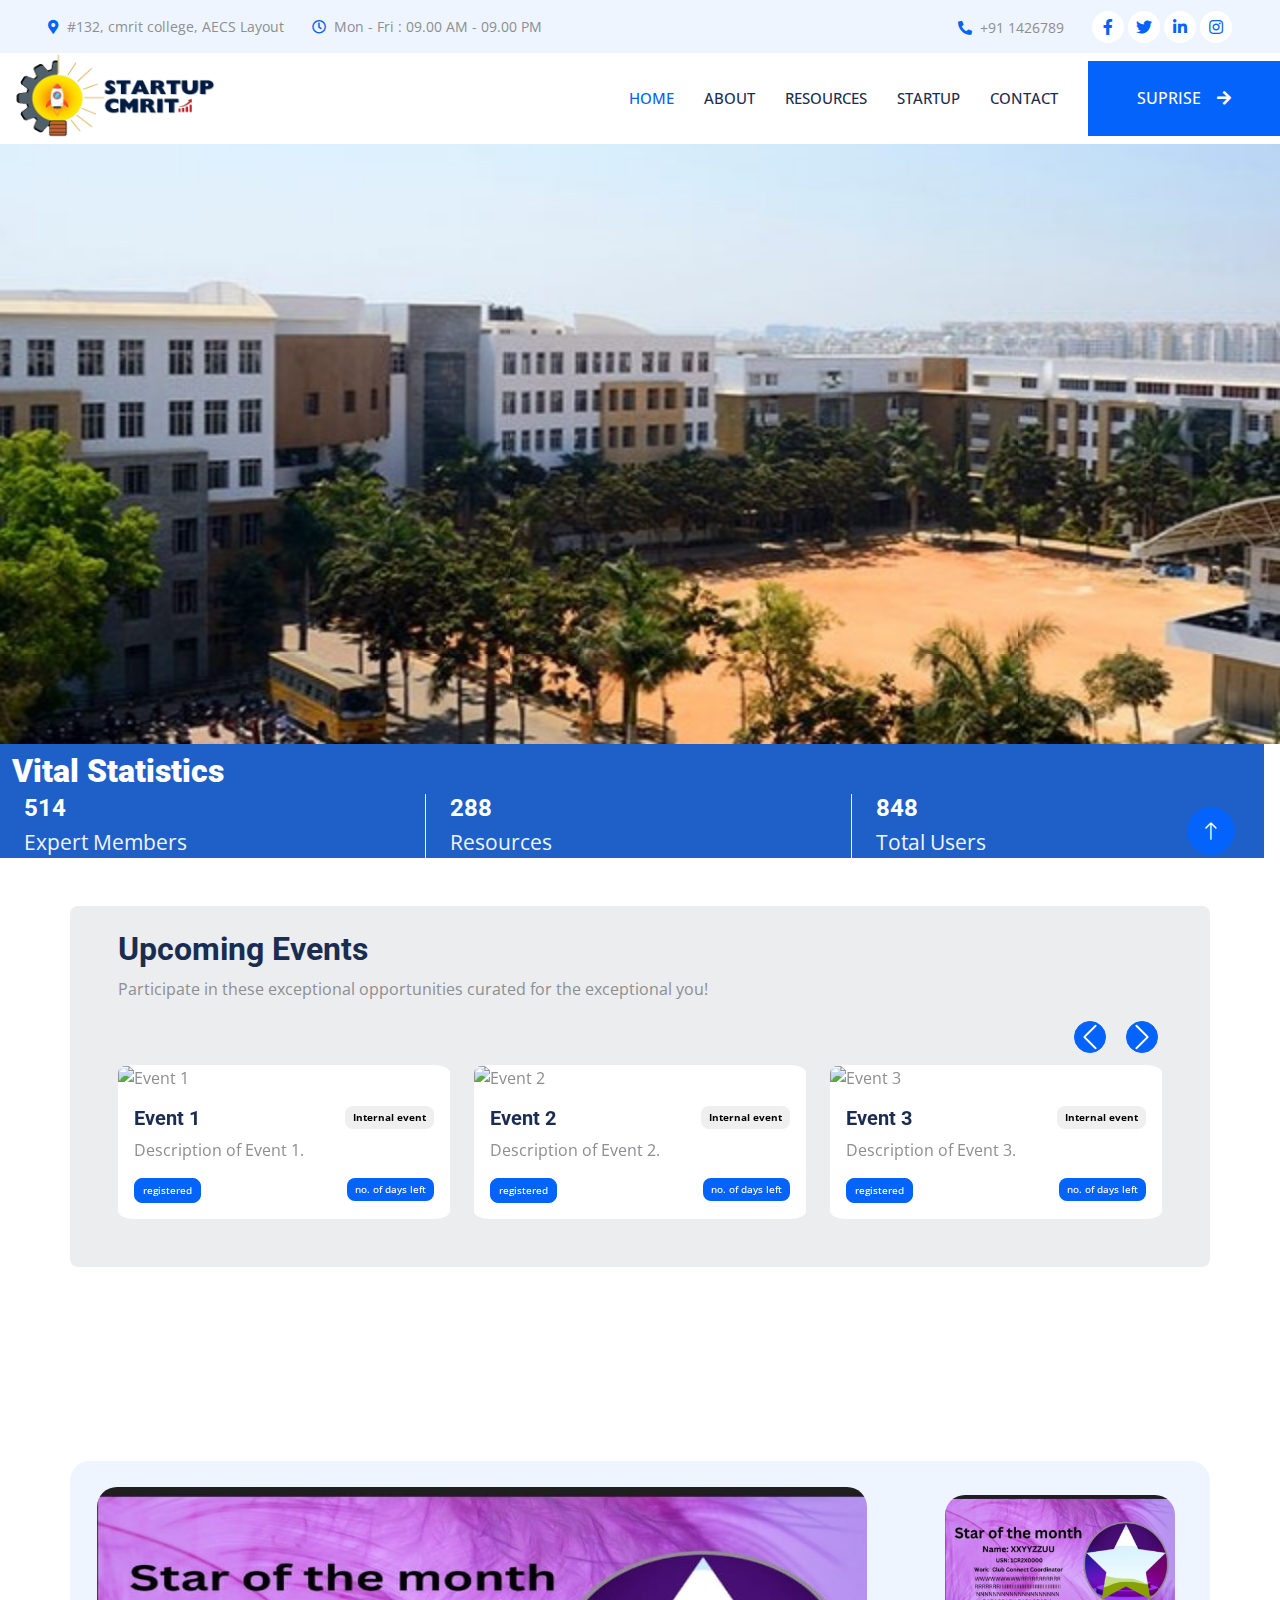
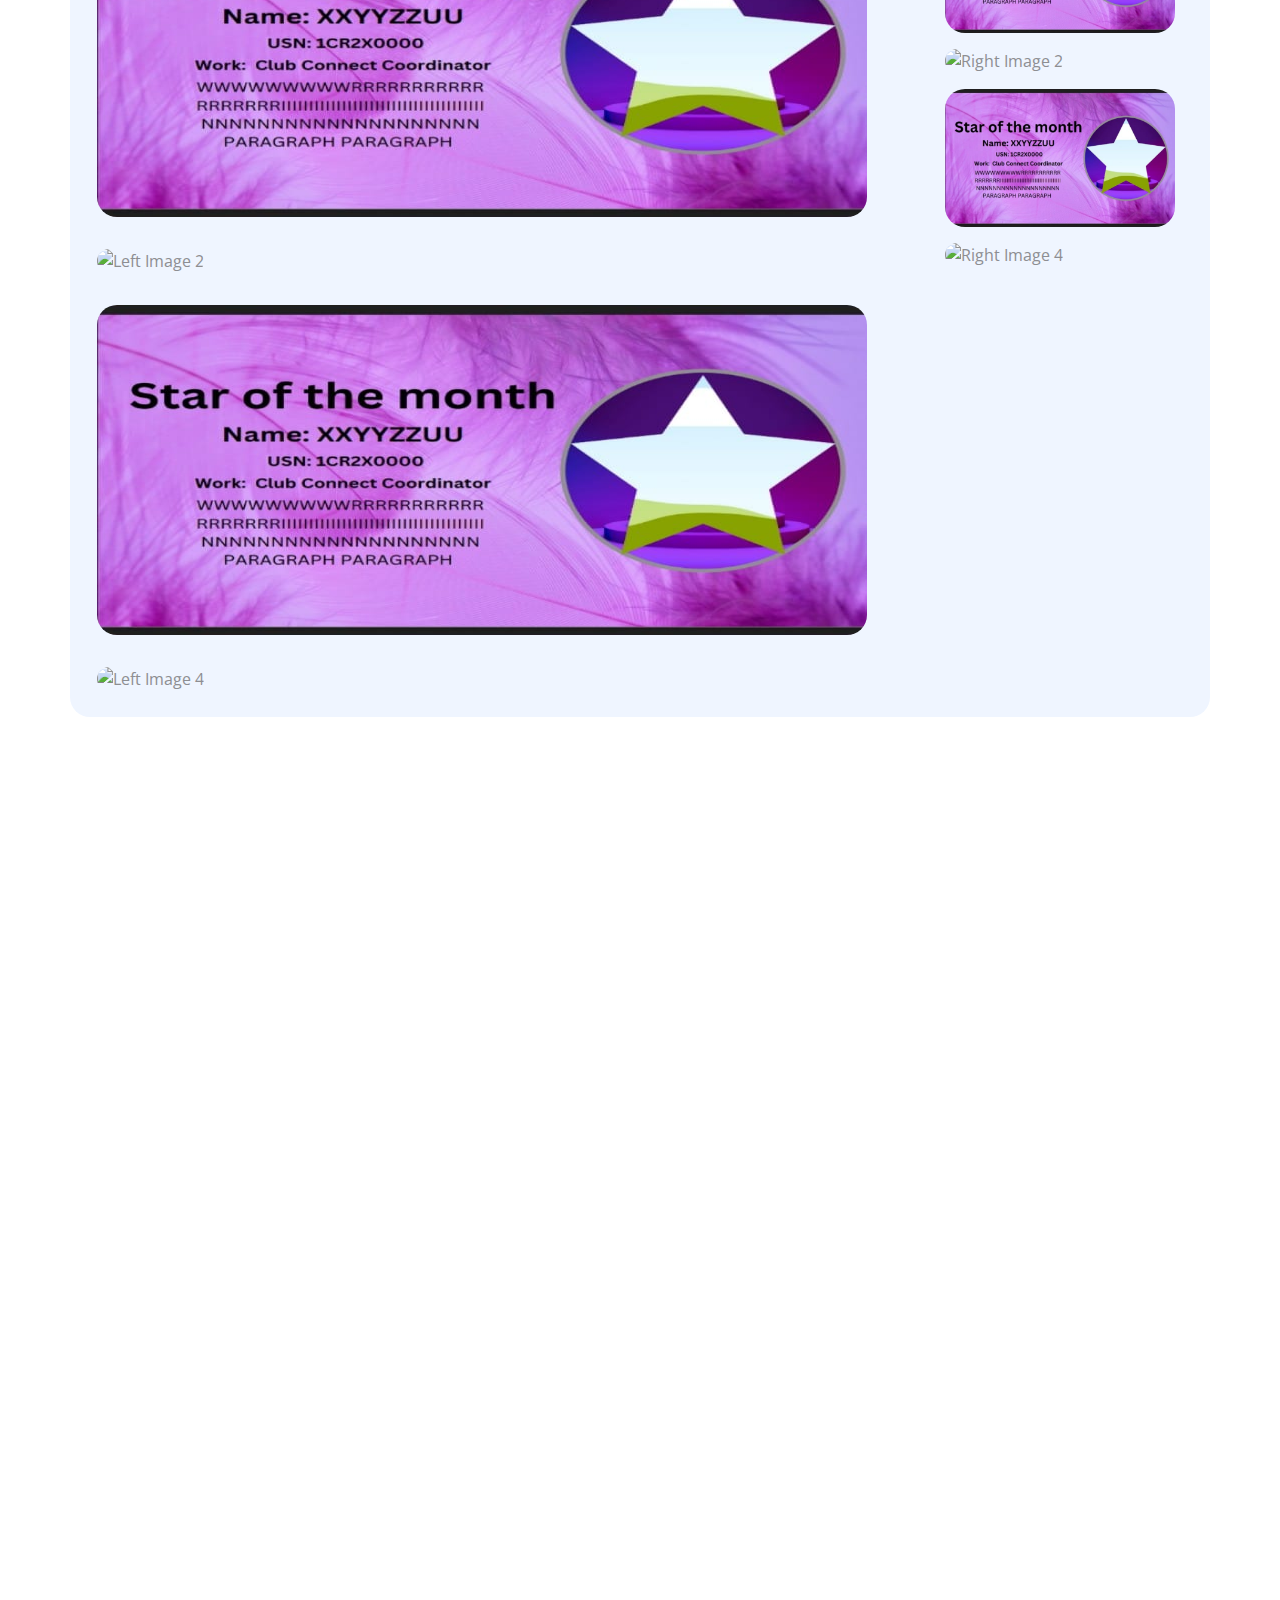
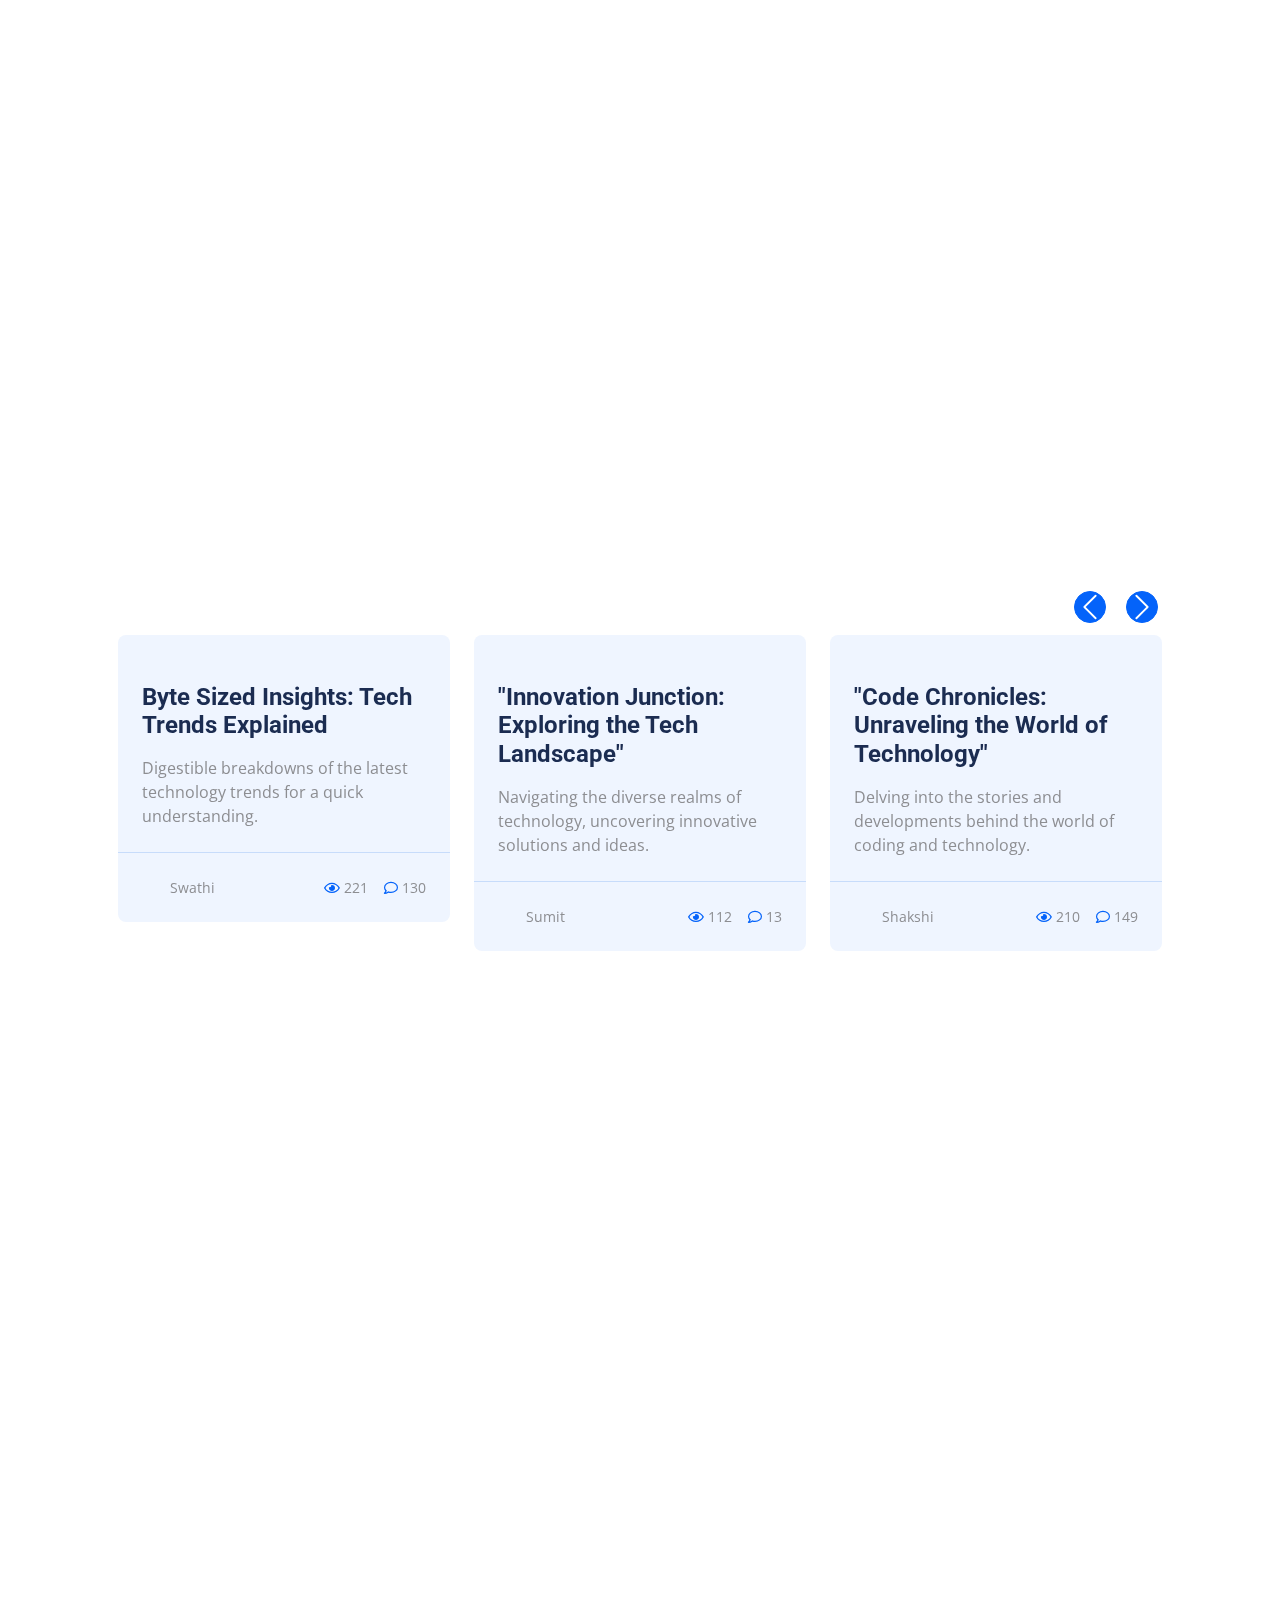
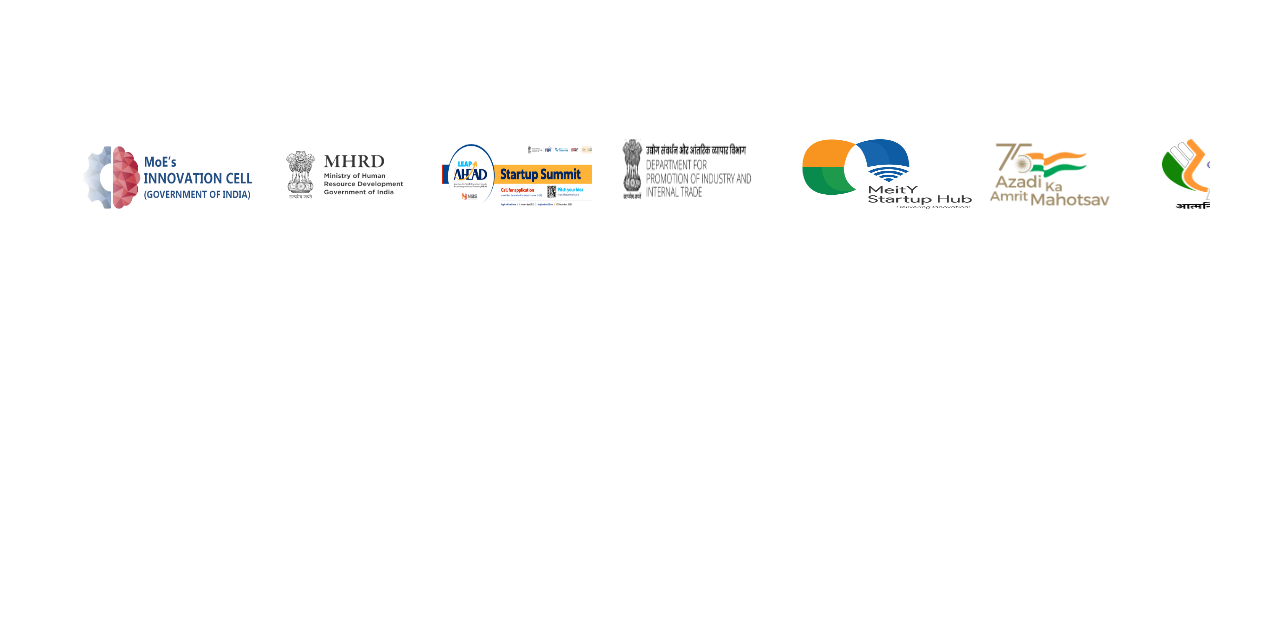
==== commit 606f08f9: "fewUpdates" ====
--- a/index.html
+++ b/index.html
@@ -165,7 +165,7 @@
         <!-- Slide 1 -->
         <div class="carousel-item active">
           <img
-            src="https://www.cmrit.ac.in/wp-content/uploads/2021/07/about_overview-1.jpg"
+            src="img/cmrHome.jpeg"
             class="d-block"
             alt="Slide 1"
             style="max-height: 600px; height: auto; width: 100vw"
@@ -175,7 +175,7 @@
         <!-- Slide 2 -->
         <div class="carousel-item">
           <img
-            src="img/header-banner/Asset-2.jpg"
+            src="img/roketHome.jpeg"
             class="d-block w-100"
             alt="Slide 2"
             style="max-height: 600px; height: auto; width: 100vw"
@@ -185,7 +185,7 @@
         <!-- Slide 3 -->
         <div class="carousel-item">
           <img
-            src="https://encrypted-tbn0.gstatic.com/images?q=tbn:ANd9GcQDU1zQP7EClsO3eImn1oFp3n1CivVjSs0x7Q&usqp=CAU"
+            src="img/labHome.jpeg"
             class="d-block w-100"
             alt="Slide 3"
             style="max-height: 600px; height: auto; width: 100vw"
@@ -198,14 +198,14 @@
     <script src="https://cdnjs.cloudflare.com/ajax/libs/bootstrap/5.0.2/js/bootstrap.bundle.min.js"></script>
 
     <div
-      class="row flex-row flex-wrap"
+      class="row flex-row flex-wrap" id="vitalstatisticssmallscreen"
       style="background-color: #1f60c8; height: auto; width: 99.7vw"
     >
-      <h1 class="display-4 text-white mb-1 mt-2 px-4" style="font-size: 2rem">
+      <h1 class="display-4 text-white mb-1 mt-2 px-4" style="font-size: 2rem" id="heading">
         Vital Statistics
       </h1>
       <div class="col-sm-4">
-        <div class="border-light ps-4">
+        <div class="border-light ps-4" id="vitalInfo">
           <h2
             class="text-white mb-1"
             data-toggle="counter-up"
@@ -219,7 +219,7 @@
         </div>
       </div>
       <div class="col-sm-4">
-        <div class="border-start border-light ps-4">
+        <div class="border-start border-light ps-4 " id="vitalInfo">
           <h2
             class="text-white mb-1"
             data-toggle="counter-up"
@@ -231,7 +231,7 @@
         </div>
       </div>
       <div class="col-sm-4">
-        <div class="border-start border-light ps-4">
+        <div class="border-start border-light ps-4 " id="vitalInfo">
           <h2
             class="text-white mb-1"
             data-toggle="counter-up"
@@ -245,10 +245,6 @@
     </div>
 
     <!-- Header End -->
-
-    <!-- Carousel Start -->
-
-    <!-- Bootstrap JS (Popper.js and jQuery are required for Bootstrap JS) -->
 
     <!--Upcoming events start small screen-->
     <div
@@ -1206,7 +1202,7 @@
                 <div class="bg-light rounded overflow-hidden">
                   <img
                     class="img-fluid w-100"
-                    src="[data-uri]"
+                    src="https://masschallenge.org/wp-content/uploads/2018/11/startup-blogs-follow.jpg"
                     alt=""
                   />
                   <div class="p-4">
@@ -1252,7 +1248,7 @@
                 <div class="bg-light rounded overflow-hidden">
                   <img
                     class="img-fluid w-100"
-                    src="[data-uri]"
+                    src="https://masschallenge.org/wp-content/uploads/2018/11/startup-blogs-follow.jpg"
                     alt=""
                   />
                   <div class="p-4">
@@ -1292,7 +1288,7 @@
                 <div class="bg-light rounded overflow-hidden">
                   <img
                     class="img-fluid w-100"
-                    src="[data-uri]"
+                    src="https://masschallenge.org/wp-content/uploads/2018/11/startup-blogs-follow.jpg"
                     alt=""
                   />
                   <div class="p-4">
@@ -1333,7 +1329,7 @@
                 <div class="bg-light rounded overflow-hidden">
                   <img
                     class="img-fluid w-100"
-                    src="[data-uri]"
+                    src="https://masschallenge.org/wp-content/uploads/2018/11/startup-blogs-follow.jpg"
                     alt=""
                   />
                   <div class="p-4">
--- a/css/style.css
+++ b/css/style.css
@@ -1237,6 +1237,24 @@
   #existingStartupImageBig{
     display: none;
   }
+  /* vital statistics */
+  #vitalstatisticssmallscreen{
+    width: 103vw !important;
+  }
+  #vitalstatisticssmallscreen > #heading {
+    display: flex;
+    flex-direction: column;
+    font-size: 1.5rem;
+  }
+  #vitalInfo {
+    display: flex;
+    flex-direction: row-reverse;
+    align-items: flex-start;
+    justify-content: space-between;
+  }
+  #vitalInfo > h2 {
+    font-size: 1rem;
+  }
 }
 @media only screen and (min-width: 500px) and (max-width: 767px) {
   /* event carousel */
@@ -1338,6 +1356,24 @@
   #existingStartupImageBig{
     display: none;
   }
+  /* vital statistics */
+  #vitalstatisticssmallscreen{
+    width: 103vw !important;
+  }
+  #vitalstatisticssmallscreen > #heading {
+    display: flex;
+    flex-direction: column;
+    font-size: 1.5rem;
+  }
+  #vitalInfo {
+    display: flex;
+    flex-direction: row-reverse;
+    align-items: flex-start;
+    justify-content: space-between;
+  }
+  #vitalInfo > h2 {
+    font-size: 1rem;
+  }
 
 }
 @media screen and (min-width: 768px) and (max-width: 1000px) {
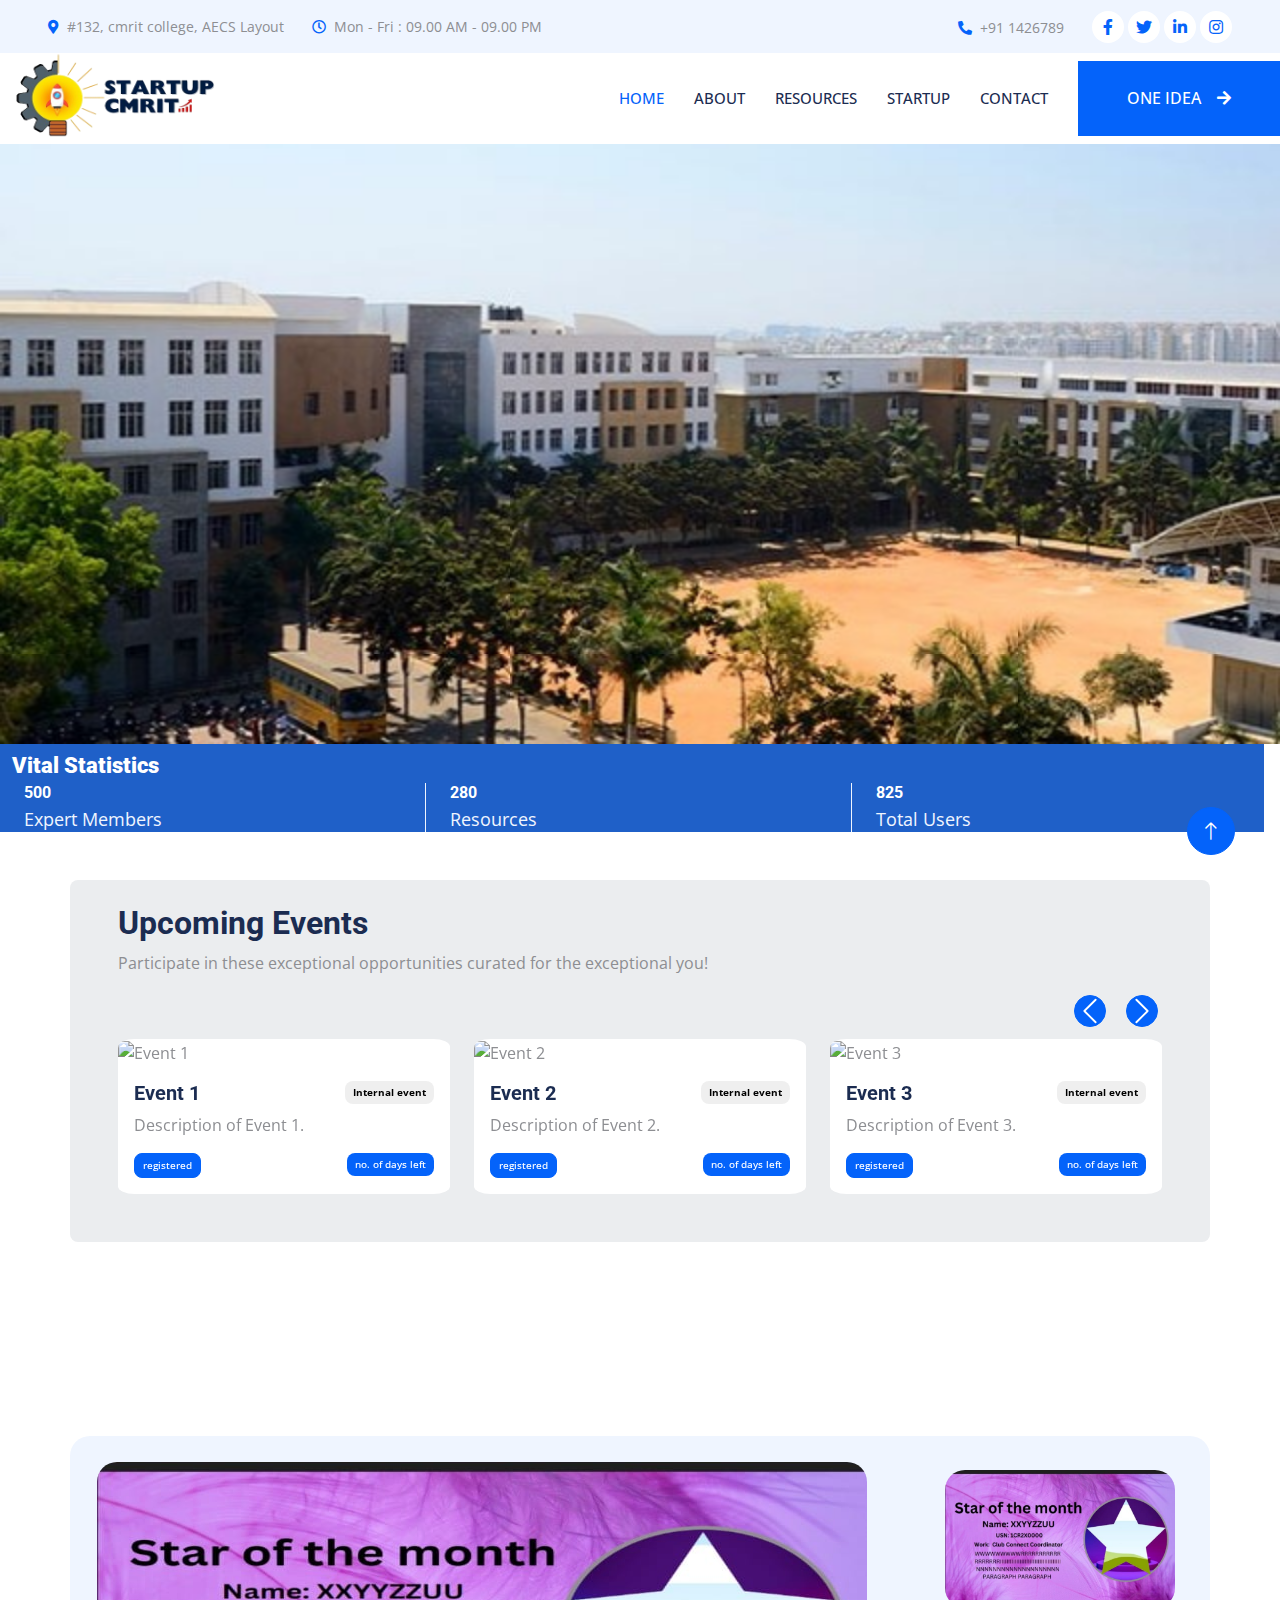
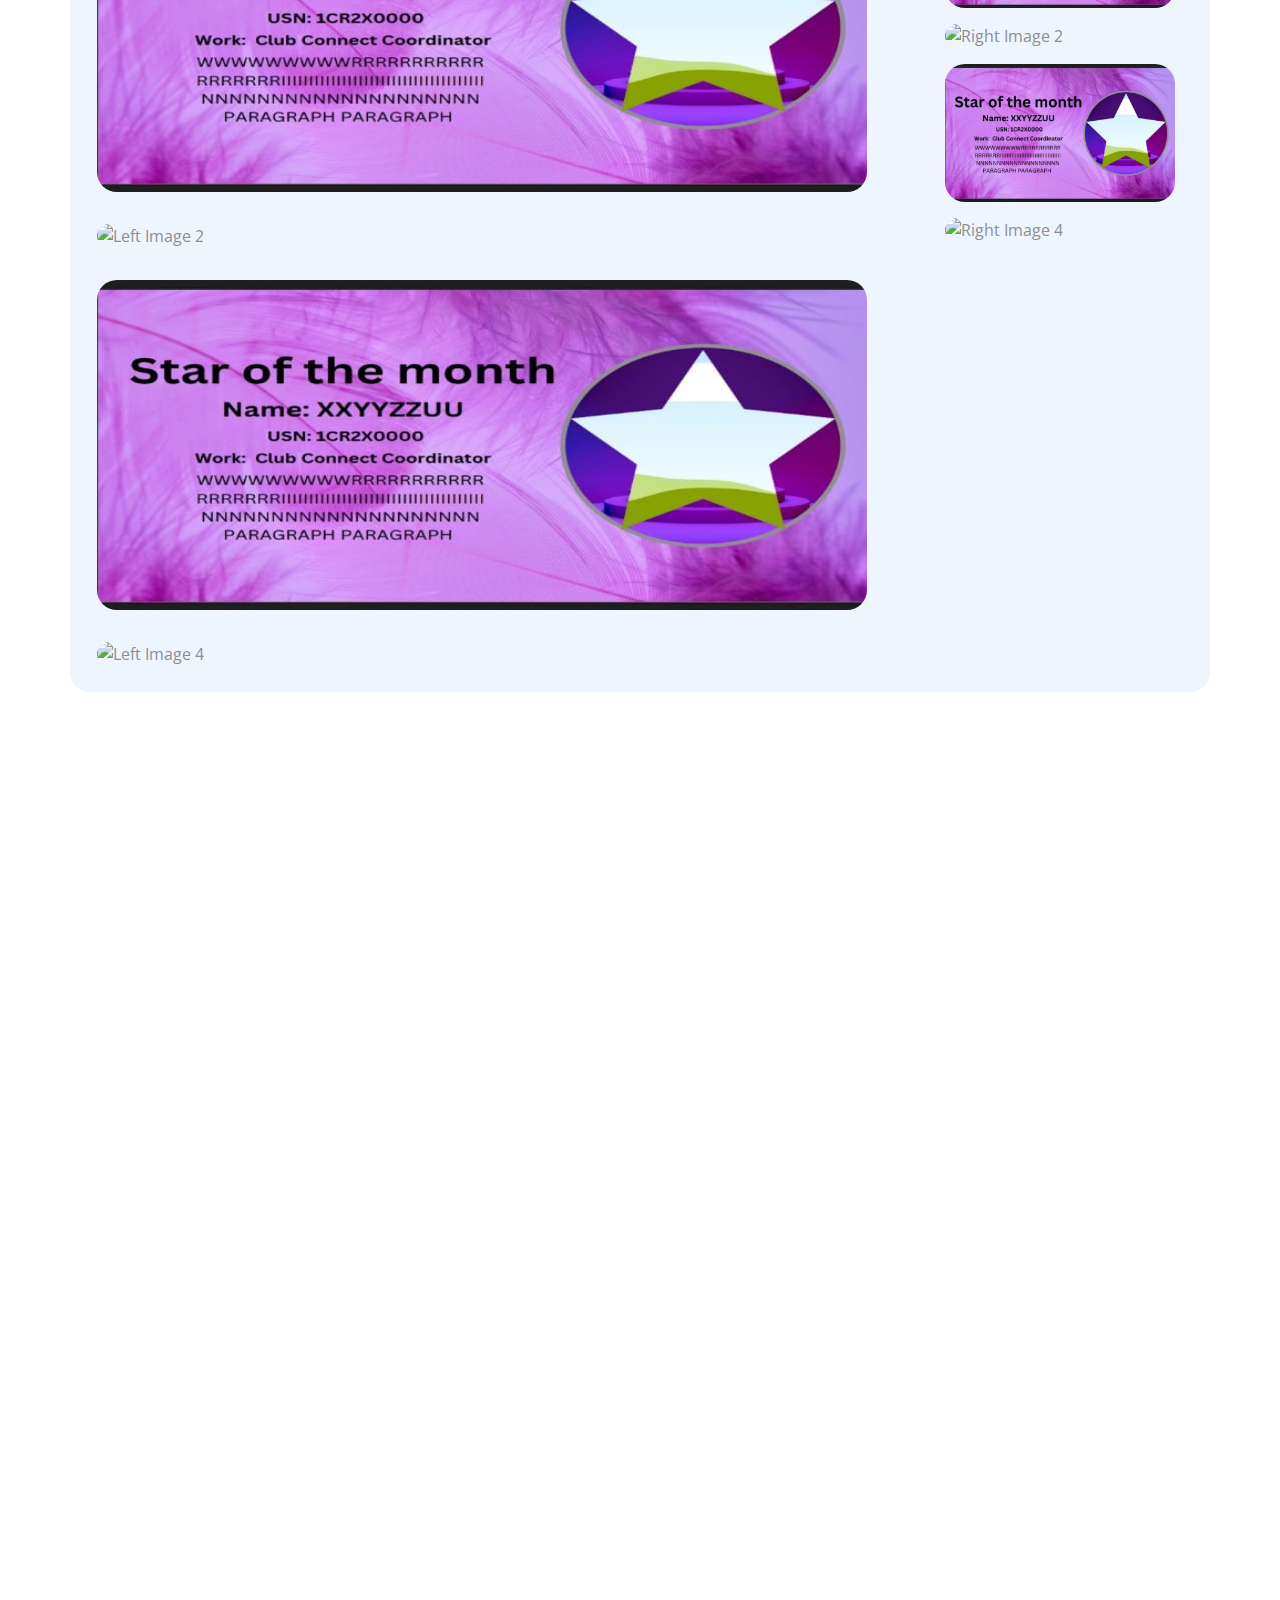
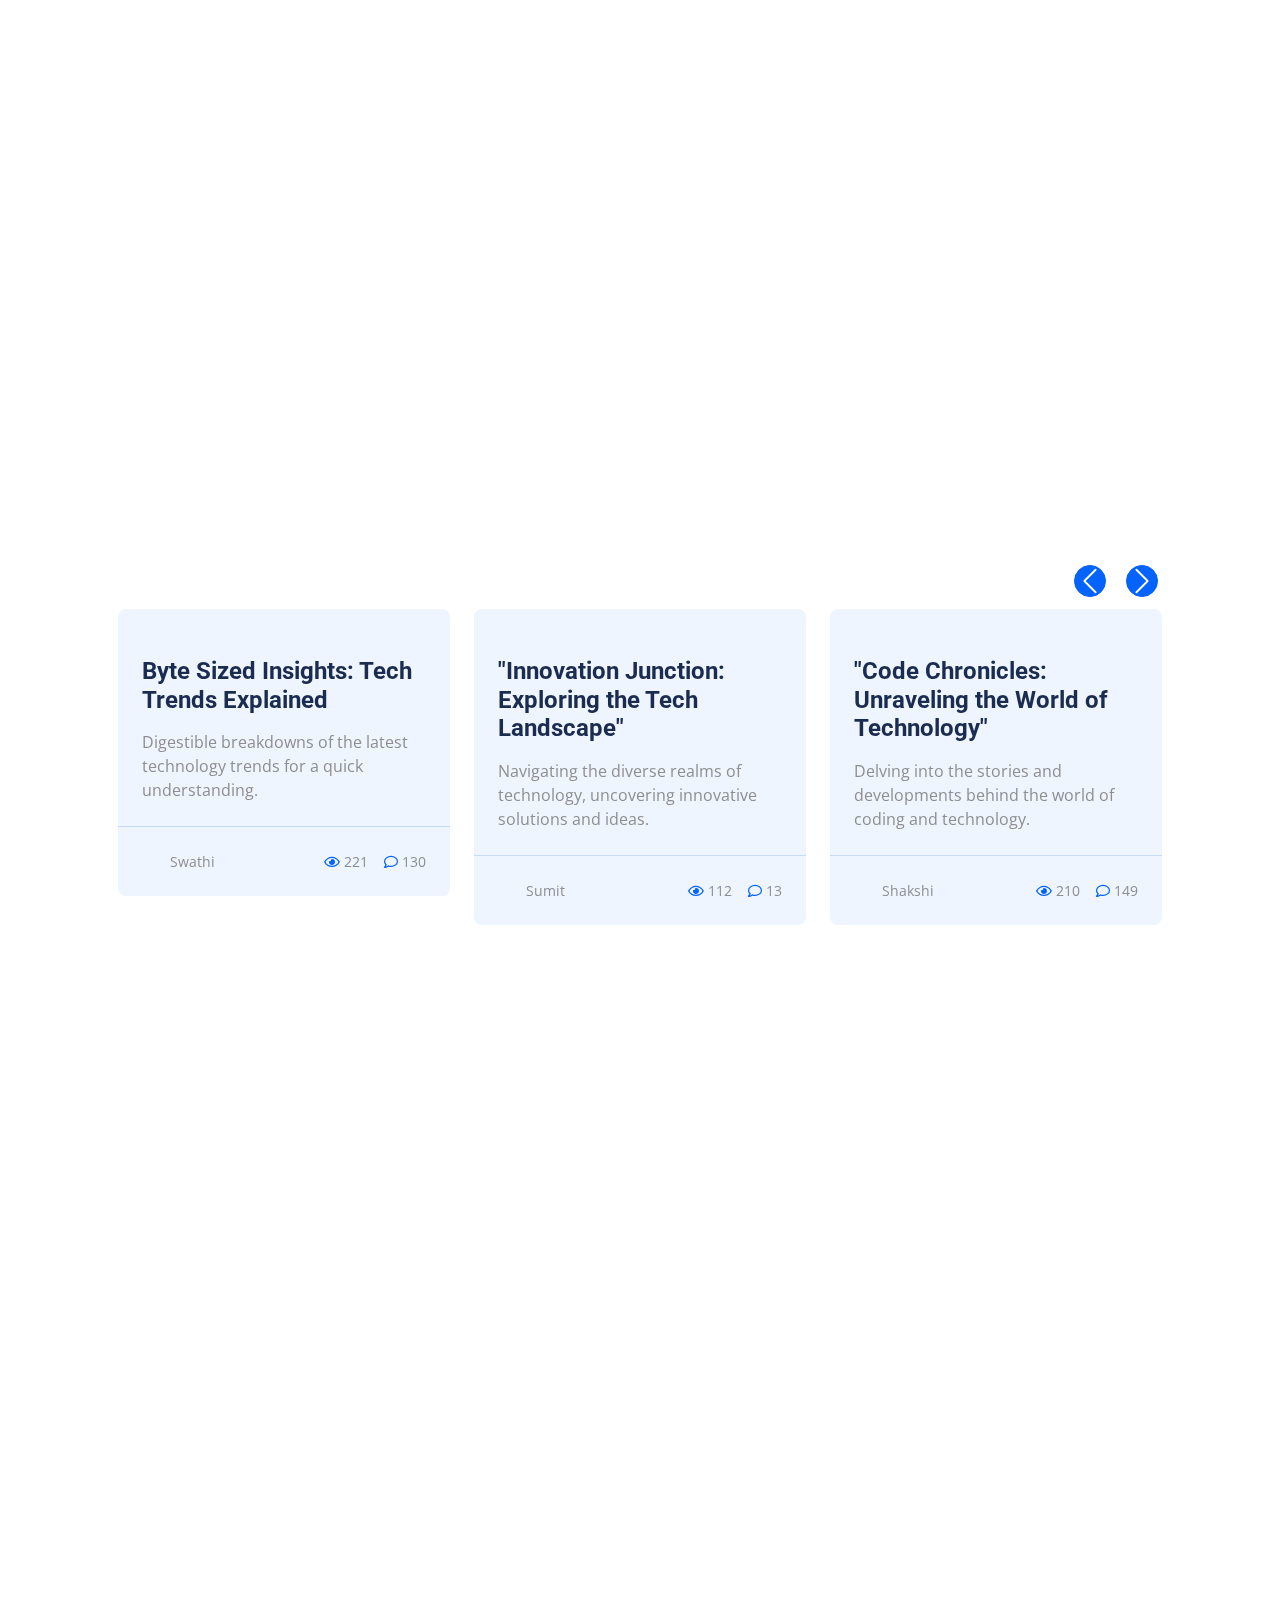
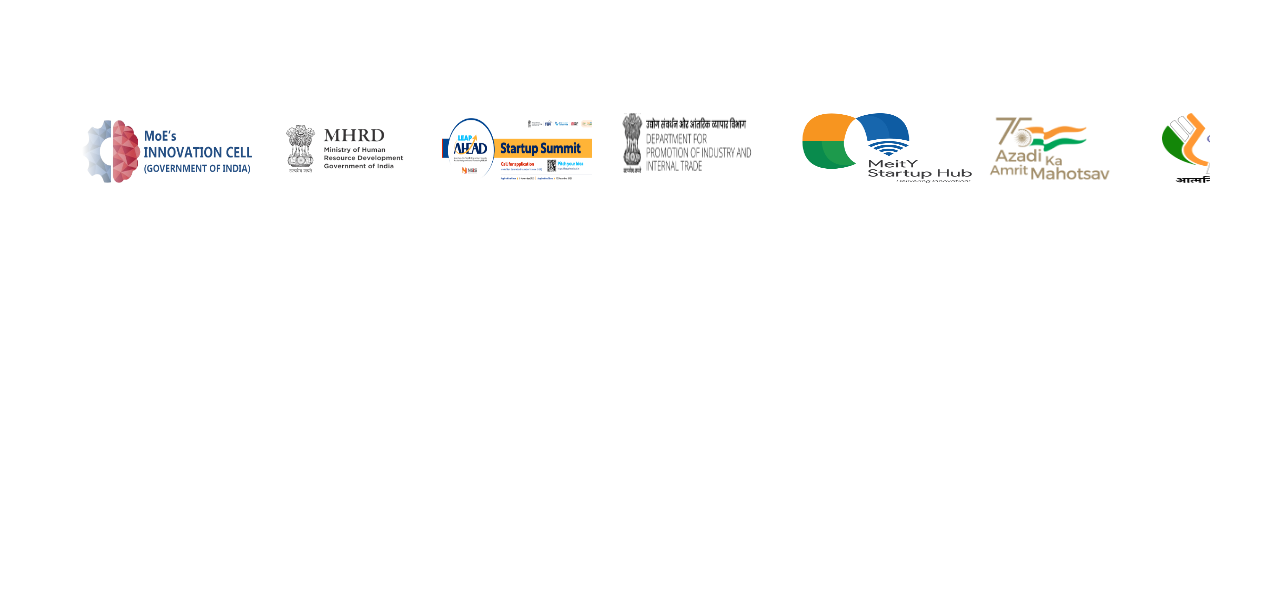
==== commit 76c0903b: "advanceChanges" ====
--- a/index.html
+++ b/index.html
@@ -147,7 +147,7 @@
         <a
           href=""
           class="btn btn-primary rounded-0 py-4 px-lg-5 d-none d-lg-block"
-          >SUPRISE<i class="fa fa-arrow-right ms-3"></i
+          >ONE IDEA<i class="fa fa-arrow-right ms-3"></i
         ></a>
       </div>
     </nav>
@@ -201,7 +201,7 @@
       class="row flex-row flex-wrap" id="vitalstatisticssmallscreen"
       style="background-color: #1f60c8; height: auto; width: 99.7vw"
     >
-      <h1 class="display-4 text-white mb-1 mt-2 px-4" style="font-size: 2rem" id="heading">
+      <h1 class="display-4 text-white mb-1 mt-2 px-4" style="font-size: 1.4rem" id="heading">
         Vital Statistics
       </h1>
       <div class="col-sm-4">
@@ -209,11 +209,11 @@
           <h2
             class="text-white mb-1"
             data-toggle="counter-up"
-            style="font-size: 1.5rem"
+            style="font-size: 1rem"
           >
             1428
           </h2>
-          <p class="text-light mb-0" style="font-size: 1.3rem">
+          <p class="text-light mb-0" style="font-size: 1.1rem">
             Expert Members
           </p>
         </div>
@@ -223,11 +223,11 @@
           <h2
             class="text-white mb-1"
             data-toggle="counter-up"
-            style="font-size: 1.5rem"
+            style="font-size: 1rem"
           >
             800
           </h2>
-          <p class="text-light mb-0" style="font-size: 1.3rem">Resources</p>
+          <p class="text-light mb-0" style="font-size: 1.1rem">Resources</p>
         </div>
       </div>
       <div class="col-sm-4">
@@ -235,11 +235,11 @@
           <h2
             class="text-white mb-1"
             data-toggle="counter-up"
-            style="font-size: 1.5rem"
+            style="font-size: 1rem"
           >
             2356
           </h2>
-          <p class="text-light mb-0" style="font-size: 1.3rem">Total Users</p>
+          <p class="text-light mb-0" style="font-size: 1.1rem">Total Users</p>
         </div>
       </div>
     </div>
@@ -1373,15 +1373,6 @@
     </div>
     <!-- Blogs Start small scren -->
     <div
-      class="text-center mx-auto wow fadeInUp mt-5"
-      data-wow-delay="0.1s"
-      style="max-width: 600px"
-      id="blogsmallscreenheading"
-    >
-      <p class="d-inline-block border rounded-pill py-1 px-4 mt-2">Blogs</p>
-      <h1>Blogging</h1>
-    </div>
-    <div
       class="container-xl border border-0 px-5 rounded-3 w-100"
       style="background-color: white"
       id="blogsmallscreen"
@@ -1898,6 +1889,7 @@
                 <img
                   class="img-fluid bg-light p-1"
                   src="img/2_MHRD_logo__1_-removebg-preview.png"
+                  style="height: 50px;"
                   alt=""
                 />
               </div>
@@ -1905,28 +1897,31 @@
                 <img
                   class="img-fluid bg-light p-1"
                   src="img/4_Digital India.png"
+                  style="height: 50px;"
                   alt=""
                 />
               </div>
               <div class="col-4">
-                <img class="img-fluid bg-light p-1" src="img/75.png" alt="" />
+                <img class="img-fluid bg-light p-1" src="img/75.png" alt="" style="height: 50px;" />
               </div>
               <div class="col-4">
                 <img
                   class="img-fluid bg-light p-1"
                   src="img/Make-in-India-Logo-PNG-HD-768x351.png"
+                  style="height: 50px;"
                   alt=""
                 />
+              </div>
+              <div class="col-4">
+                <img class="img-fluid bg-light p-1" src="img/msme.png" alt="" style="height: 50px;"/>
               </div>
               <div class="col-4">
                 <img
                   class="img-fluid bg-light p-1"
                   src="img/Startup India.png"
+                  style="height: 50px;"
                   alt=""
                 />
-              </div>
-              <div class="col-4">
-                <img class="img-fluid bg-light p-1" src="img/msme.png" alt="" />
               </div>
             </div>
           </div>
--- a/css/style.css
+++ b/css/style.css
@@ -1128,15 +1128,23 @@
   #existingFacultyRightDiv{
     height: 400px;
   }
-
+  
+  #existingFacultyRightDiv > h2 {
+    font-size: 1.3rem;
+  }
+  
   #existingFacultyDescription{
     height: 100px;
+    font-size: smaller;
     overflow: hidden;
     text-overflow: ellipsis;
   }
 
   #existingFacultyIcons{
     flex-flow: column;
+  }
+  #existingFacultyIcons h5{
+    font-size: 1rem;
   }
   #existingStartupImageBig{
     display: none;
